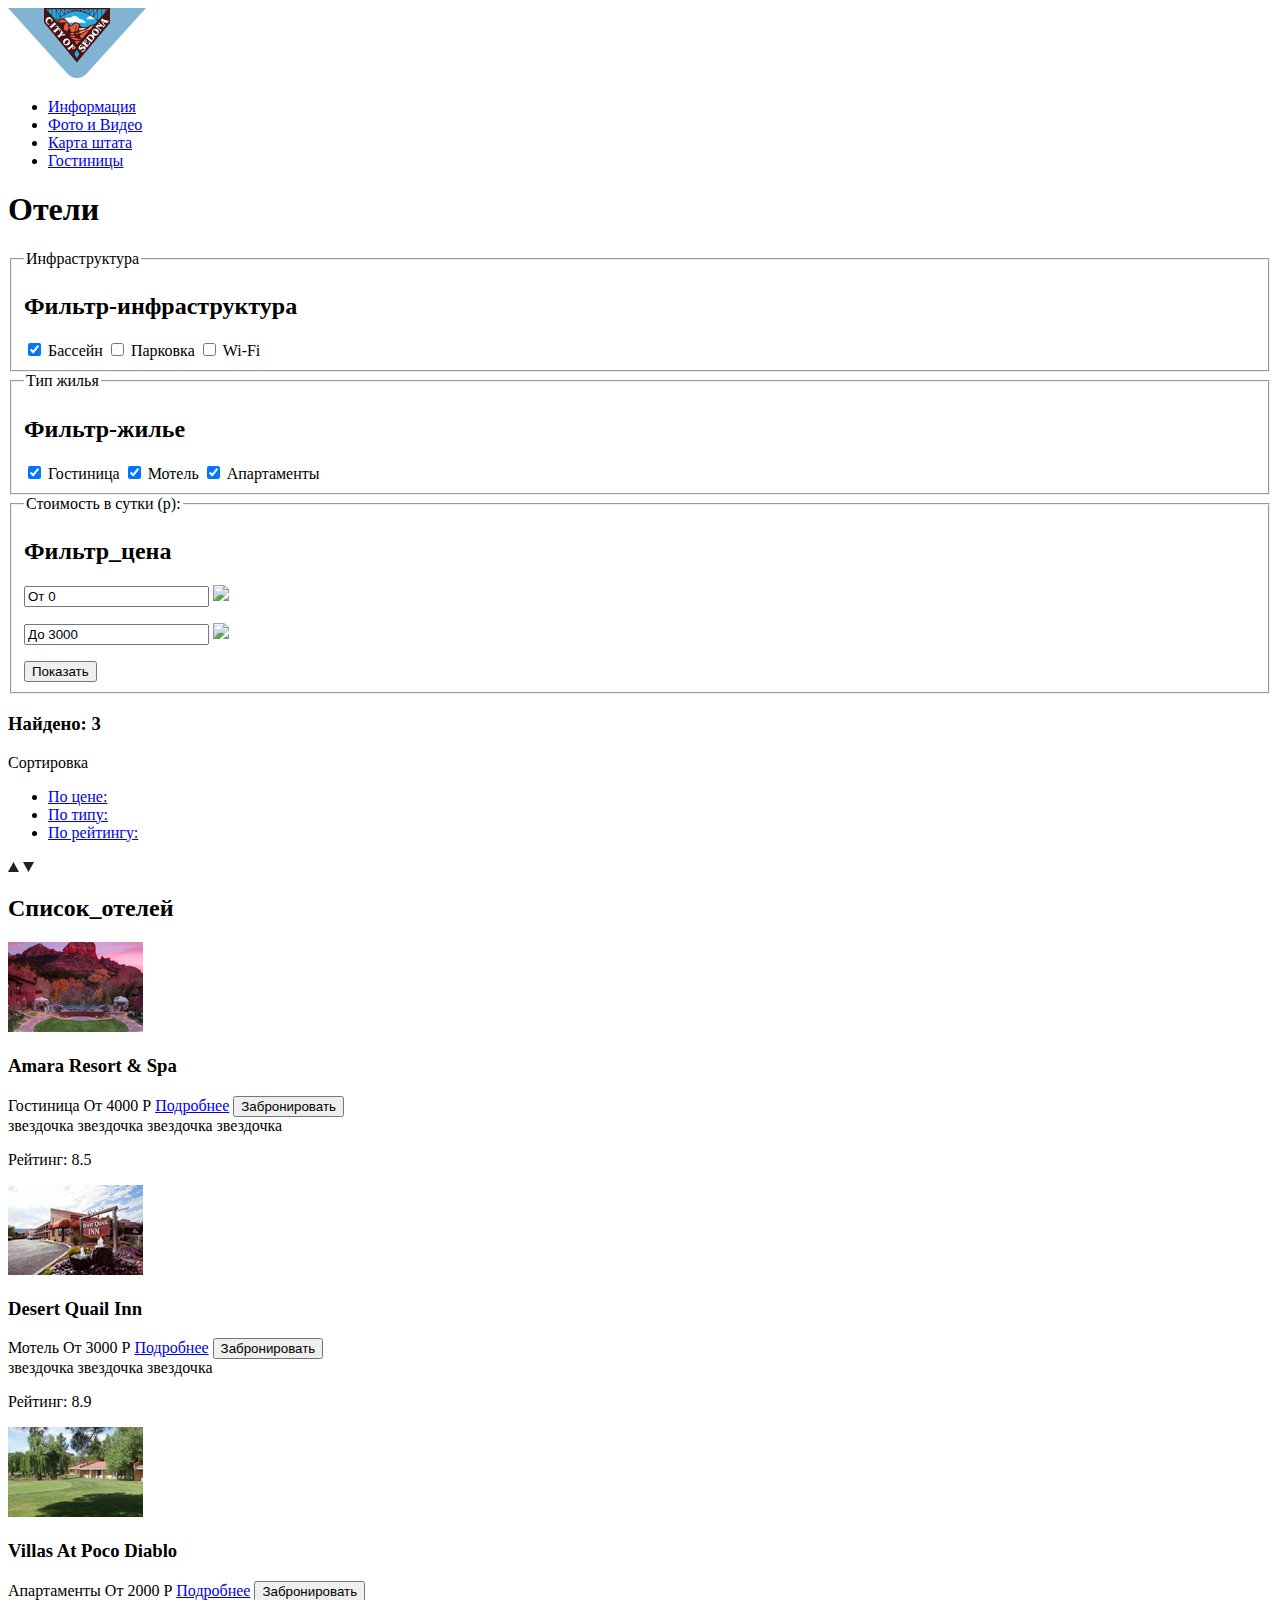
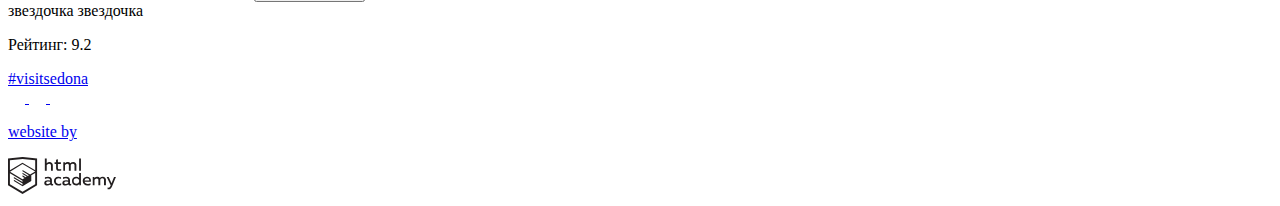
==== inner.html @ eaf5d61c "Доработка формы" ====
<!DOCTYPE html>
<html lang="en">
<head>
    <meta charset="utf-8">
    <title>HTML Academy: Седона</title>
    <link href="css/style.inner.css.css" rel="stylesheet">
  </head>
<body>
	<!--Шапка страницы -->
    <header class="main-header">
        <nav class="main-navigation">
            <a class="main-header-logo" href="index.html"> 
                
                <img src="img/logo-sedona.svg" width="138" height="70" alt="Логотип_ Седона">
            </a>
            
            <ul class="site-navigation">
                <li class="info"><a href="info.html">Информация</a></li>
                <li class="media"><a href="media.html">Фото и Видео</a></li>
                <li class="map"><a href="map.html">Карта штата</a></li>
                <li class="hotels"><a href="inner.html">Гостиницы</a></li>    
           </ul> 
        </nav>      
    </header>

    <!--Основная часть страницы -->
    <main class="container">

        <h1 class="visually-hidden">Отели</h1>

    	<section class="hotel-filters">
    		<form id="table"> 
                <fieldset class="information">
                    <h2 class="visually-hidden">Фильтр-инфраструктура</h2>
                    <legend>Инфраструктура</legend>

                    <input class="visually-hidden filter-input filter-input-checkbox" type="checkbox" name="swimmingpool" id="filter-swimmingpool" checked>
                    <label for="filter-swimmingpool">Бассейн</label>

                    <input class="visually-hidden filter-input filter-input-checkbox" type="checkbox" name="parcking" id="filter-parcking">
                    <label for="filter-parcking">Парковка</label>

                    <input class="visually-hidden filter-input filter-input-checkbox" type="checkbox" name="wi-fi" id="filter-wi-fi">
                    <label for="filter-wi-fi">Wi-Fi</label>

                </fieldset>  

                <fieldset class="accommodation">
                    <h2 class="visually-hidden">Фильтр-жилье</h2>
                    <legend>Тип жилья</legend>

                    <input class="visually-hidden filter-input filter-input-checkbox" type="checkbox" name="hotel" id="filter-hotel" checked>
                    <label for="filter-hotel">Гостиница</label>

                    <input class="visually-hidden filter-input filter-input-checkbox" type="checkbox" name="motel" id="filter-motel" checked>
                    <label for="filter-motel">Мотель</label>

                    <input class="visually-hidden filter-input filter-input-checkbox" type="checkbox" name="apartment" id="filter-apartment" checked>
                    <label for="filter-apartment">Апартаменты</label>

                </fieldset> 

                <fieldset class="price_per_night">
                    <h2 class="visually-hidden">Фильтр_цена</h2>
                    <legend>Стоимость в сутки (р):</legend>

                    <p><input type="filter_price" class="filter_hotels" name="hotels" value="От 0">
                          <img src="img/svg">
                    </p>

                    <p><input type="filter_price" class="filter_hotels" name="hotels" value="До 3000">
                          <img src="img/svg">
                    </p>
                    <button type="submit" class="filter-button button">Показать</button>
                </fieldset> 
            </form>      
    	</section>
    	
    	<section class="search_results">

    		<div class="results-list">
    			
    			<h3>Найдено: 3</h3>
    			<p>Сортировка</p>

                <ul class="sort_by">
    			
                   <li class="sort_by_price">
    				<a href="#">По цене:</a>
    			   </li>
    			
                   <li class="sort_by_type">
    				<a href="#">По типу:</a>
    			   </li>
    			
                   <li class="sort_by_rating">
    				<a href="#">По рейтингу:</a>
    			   </li>

                </ul>  

                <div> <!--Стрелки-->
                    <span class="arrow_up"><img src="img/icon-up-dir.svg"></span>
                    <span class="arrow_down"><img src="img/icon-down-dir.svg"></span>
                </div> 
    		</div>

    	</section>

    	<section class="hotel_results">
            
            <h2 class="visually-hidden">Список_отелей</h2>

    		<div class="hotel-list">
    			<div class="Amara_hotel">
                    <div class="hotel_1">
    			        <img src="img/hotel_01.jpg" alt="картинка_отель">
    			        <h3>Amara Resort & Spa</h3>
    			        <span class="hotel_name">Гостиница</span>
    			        <span class="hotel_price">От 4000 Р</span>
    			        <a href="#" class="learn_more" label="hotel_name">Подробнее</a>
    			        <button class="book_hotel">Забронировать</button>
                    </div>

                    <div class="rating">
                        <span class="stars">звездочка</span>
                        <span class="stars">звездочка</span>
                        <span class="stars">звездочка</span>
                        <span class="stars">звездочка</span>
                        <p class="rating_score">Рейтинг: 8.5</p>    
                   </div>
    			</div>

    			<div class="Desert_motel">
                    <div class="hotel_2">
    			        <img src="img/hotel_02.jpg" alt="картинка_отель">
    			        <h3>Desert Quail Inn</h3>
    			        <span class="hotel_name">Мотель</span>
    			        <span class="hotel_price">От 3000 Р</span>
    			        <a href="#" class="learn_more" label="hotel_name">Подробнее</a>
    			        <button class="book_hotel" tabindex="0">Забронировать</button>
                    </div>

                    <div class="rating">
                        <span class="stars">звездочка</span>
                        <span class="stars">звездочка</span>
                        <span class="stars">звездочка</span>
                        <p class="rating_score">Рейтинг: 8.9</p>    
                    </div>

    			<div class="Villas_appartment">
                    <div class="hotel_3">
    			      <img src="img/hotel_03.jpg" alt="картинка_отель">
    			      <h3>Villas At Poco Diablo</h3>
    			      <span class="hotel_name">Апартаменты</span>
    			      <span class="hotel_price">От 2000 Р</span>
    			      <a href="#" class="learn_more" label="hotel_name">Подробнее</a>
    			      <button class="book_hotel">Забронировать</button>
                    </div>

                    <div class="rating">
                        <span class="stars">звездочка</span>
                        <span class="stars">звездочка</span>
                        <p class="rating_score">Рейтинг: 9.2</p>  
                    </div>
    			</div>
    		</div>
    	</section>
    </main>

        <!--Футер-->
    <footer class="page-footer">
        <div class="contact-information">
           <a href="#" class="hashtag-visitsedona">#visitsedona</a>
        
            <div class="social-network">
                <a href="#" class="twitter">
                    <img src="img/twitter.svg" width="17" height="15" alt="twitter_логотип">
                </a>
                <a href="#" class="facebook">
                    <img src="img/fb-icon.svg" width="17" height="15" alt="facebook_логотип">
                </a>
                <a href="#" class="youtube">
                    <img src="img/youtube.svg" width="17" height="15" alt="youtube_логотип">
                </a>
            </div>

            <a href="https://htmlacademy.ru/" class="copyright">
                <p>website by</p>
                <img src="img/logo-htmlacademy.svg" width="108.08" height="36.85" alt="htmlacademy_логотип" class="logo-htmlacademy">            
            </a>
            
        </div>  
    </footer>


	
</body>
</html>
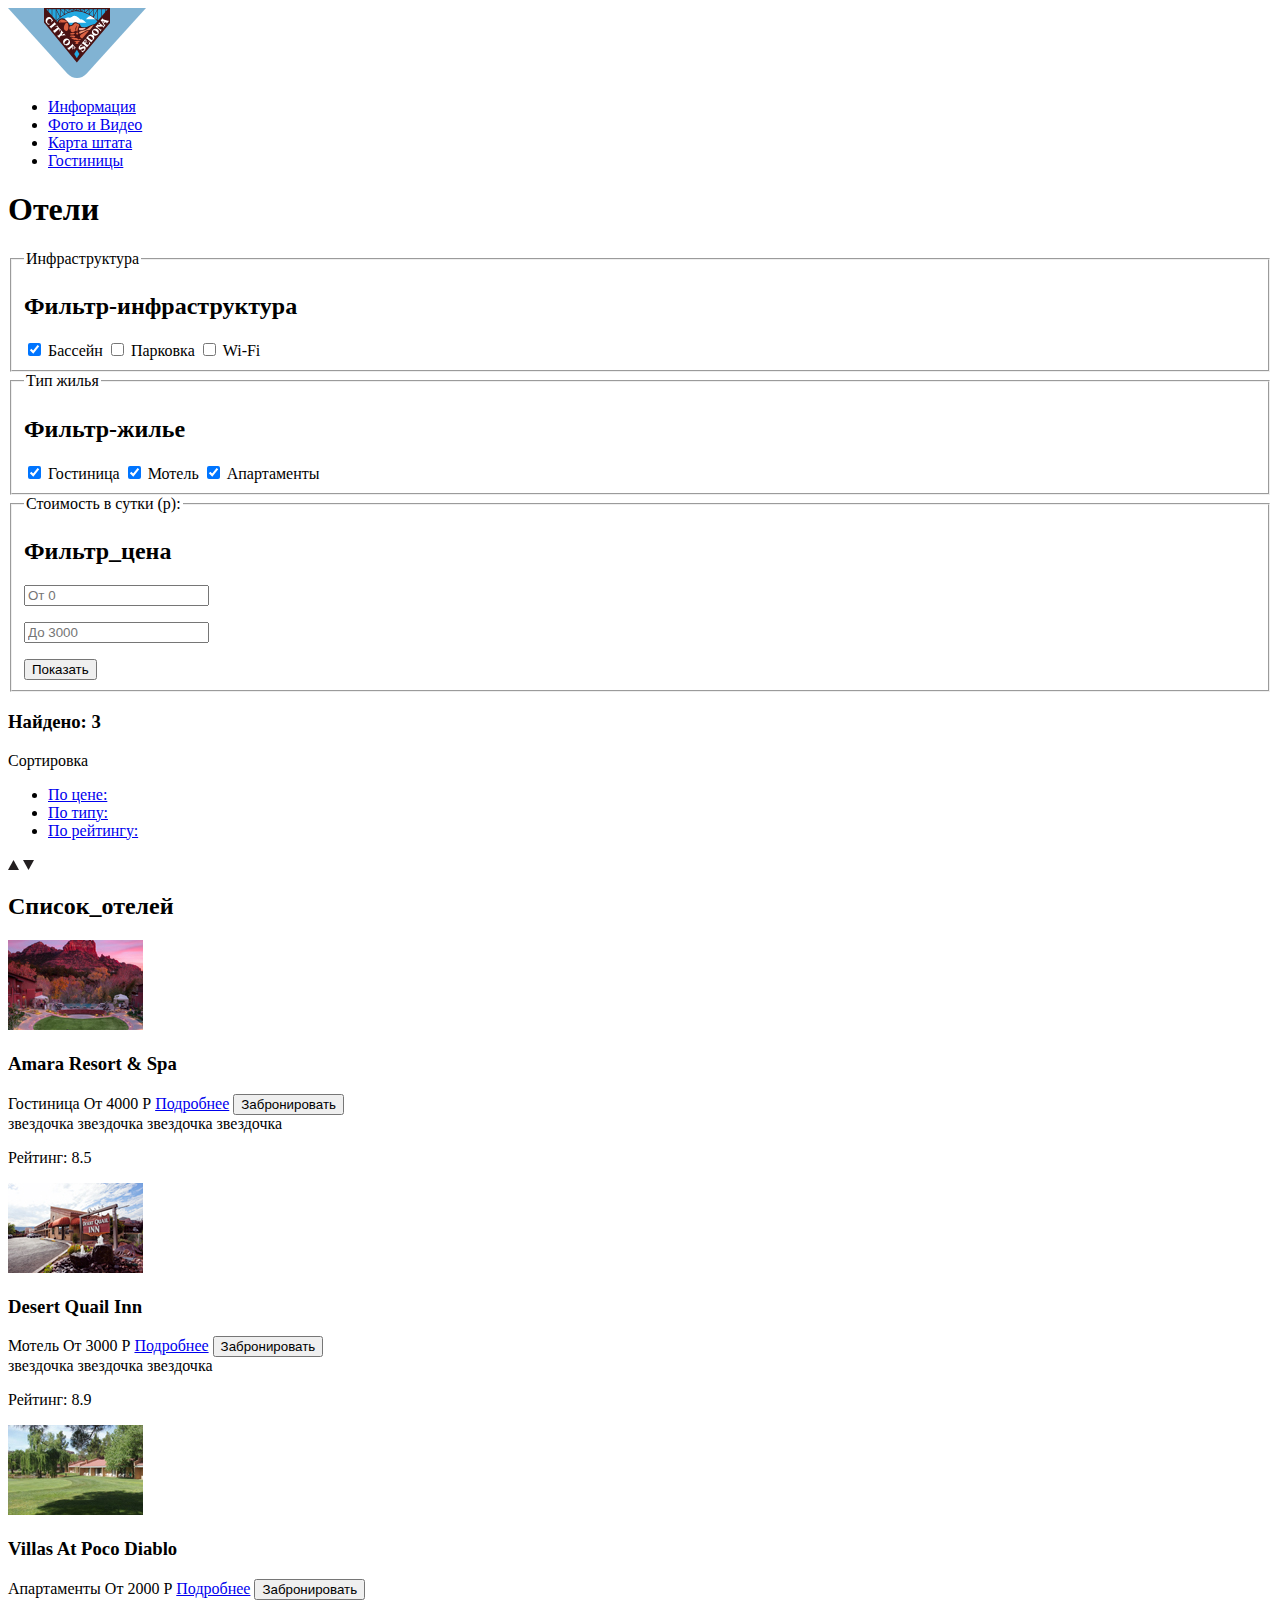
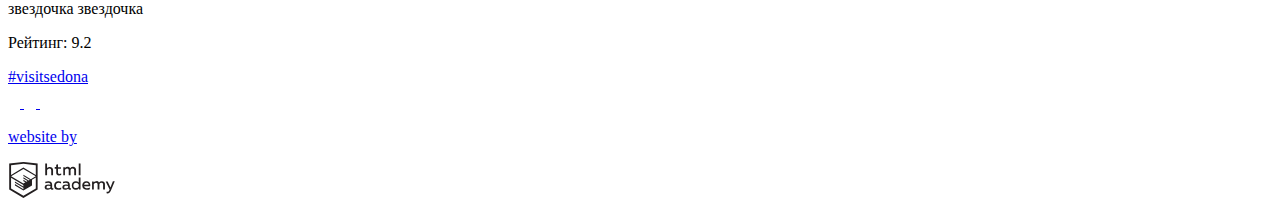
==== commit 80097042: "Доработки формы" ====
--- a/inner.html
+++ b/inner.html
@@ -4,6 +4,7 @@
     <meta charset="utf-8">
     <title>HTML Academy: Седона</title>
     <link href="css/style.inner.css.css" rel="stylesheet">
+    <link href="https://fonts.googleapis.com/css?family=PT+Sans+Narrow:400,700&amp;subset=latin,cyrillic" rel="stylesheet">
   </head>
 <body>
 	<!--Шапка страницы -->
@@ -64,12 +65,10 @@
                     <h2 class="visually-hidden">Фильтр_цена</h2>
                     <legend>Стоимость в сутки (р):</legend>
 
-                    <p><input type="filter_price" class="filter_hotels" name="hotels" value="От 0">
-                          <img src="img/svg">
+                    <p><input type="filter_price" class="filter_hotels" name="hotels" placeholder="От 0">
                     </p>
 
-                    <p><input type="filter_price" class="filter_hotels" name="hotels" value="До 3000">
-                          <img src="img/svg">
+                    <p><input type="filter_price" class="filter_hotels" name="hotels" placeholder="До 3000">
                     </p>
                     <button type="submit" class="filter-button button">Показать</button>
                 </fieldset> 
@@ -100,8 +99,8 @@
                 </ul>  
 
                 <div> <!--Стрелки-->
-                    <span class="arrow_up"><img src="img/icon-up-dir.svg"></span>
-                    <span class="arrow_down"><img src="img/icon-down-dir.svg"></span>
+                    <span class="arrow_up"><img src="img/icon-up-dir.svg" alt="стрелка вверх"></span>
+                    <span class="arrow_down"><img src="img/icon-down-dir.svg" alt="стрелка вниз "></span>
                 </div> 
     		</div>
 
@@ -175,19 +174,19 @@
         
             <div class="social-network">
                 <a href="#" class="twitter">
-                    <img src="img/twitter.svg" width="17" height="15" alt="twitter_логотип">
+                    <img src="img/twitter.svg" width="12" height="22" alt="twitter_логотип">
                 </a>
                 <a href="#" class="facebook">
-                    <img src="img/fb-icon.svg" width="17" height="15" alt="facebook_логотип">
+                    <img src="img/fb-icon.svg" width="12" height="22" alt="facebook_логотип">
                 </a>
                 <a href="#" class="youtube">
-                    <img src="img/youtube.svg" width="17" height="15" alt="youtube_логотип">
+                    <img src="img/youtube.svg" width="12" height="22" alt="youtube_логотип">
                 </a>
             </div>
 
             <a href="https://htmlacademy.ru/" class="copyright">
                 <p>website by</p>
-                <img src="img/logo-htmlacademy.svg" width="108.08" height="36.85" alt="htmlacademy_логотип" class="logo-htmlacademy">            
+                <img src="img/logo-htmlacademy.svg" width="108" height="36" alt="htmlacademy_логотип" class="logo-htmlacademy">            
             </a>
             
         </div>  
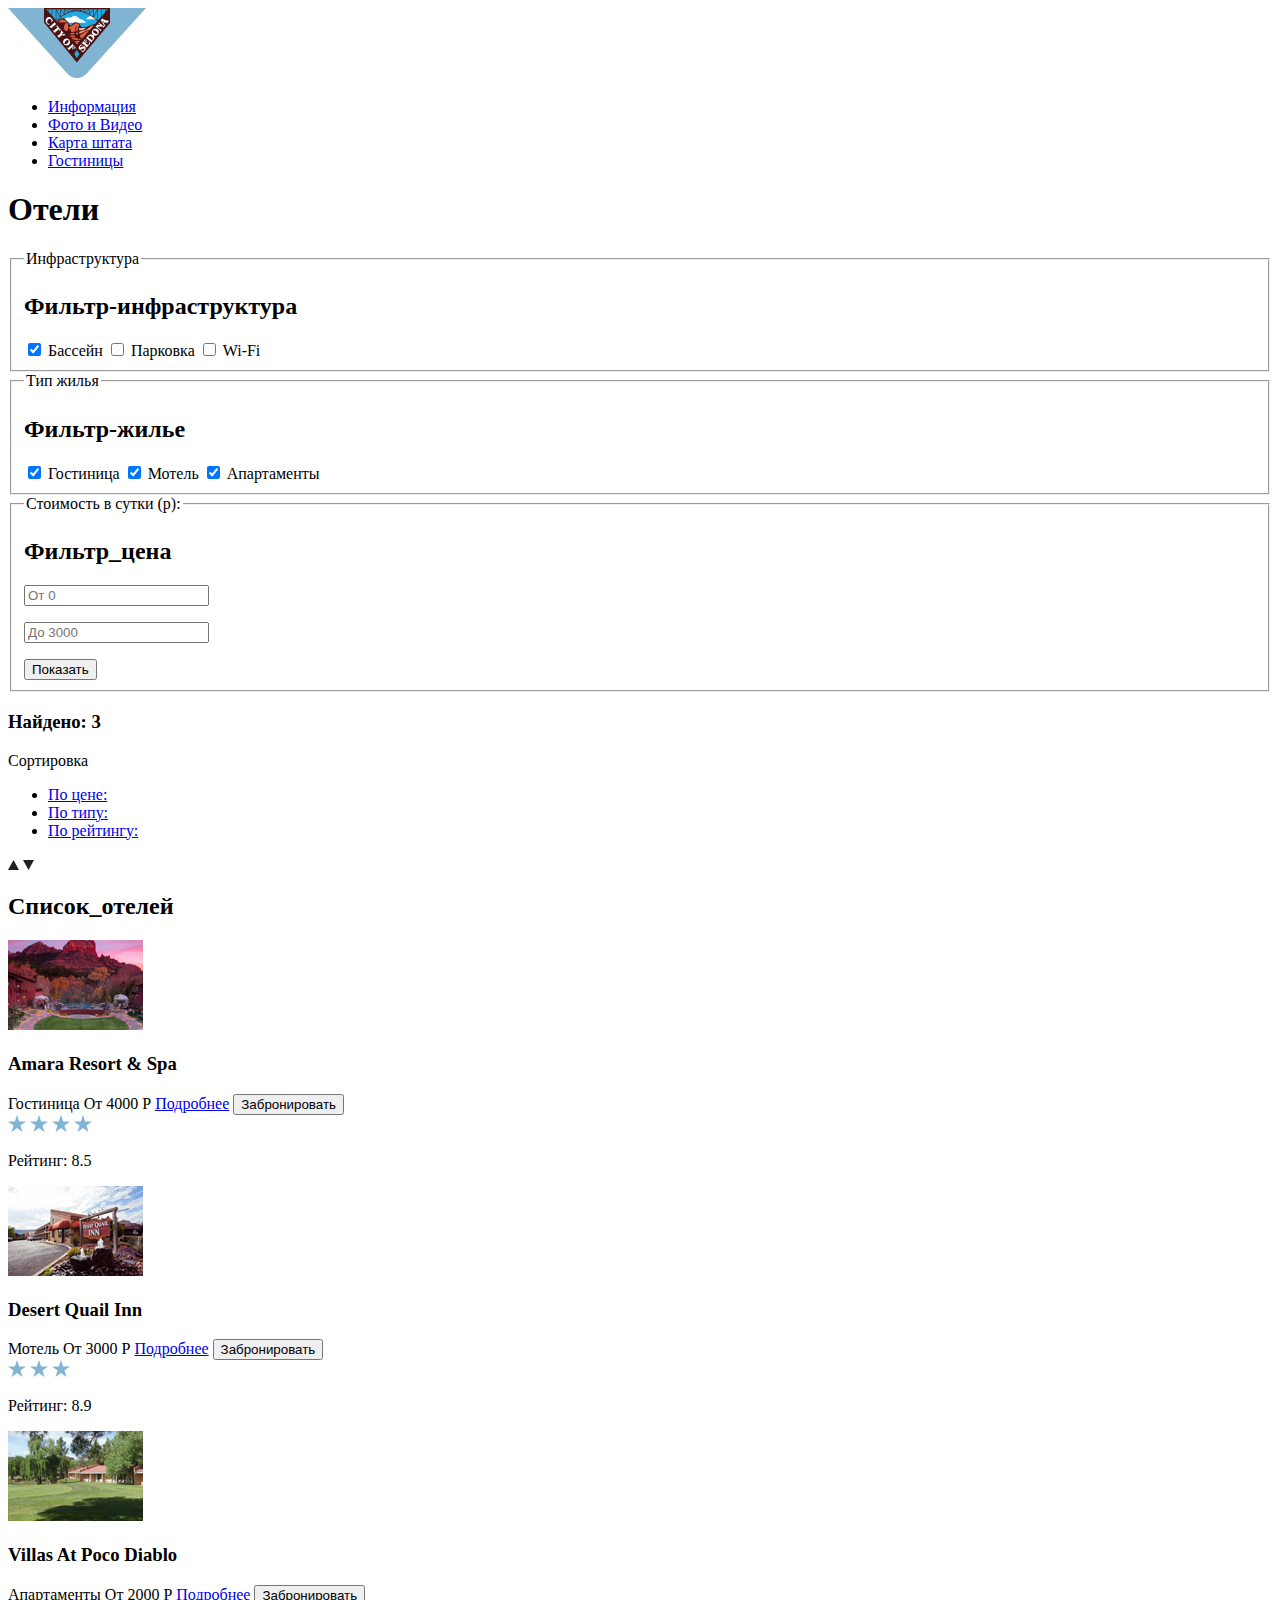
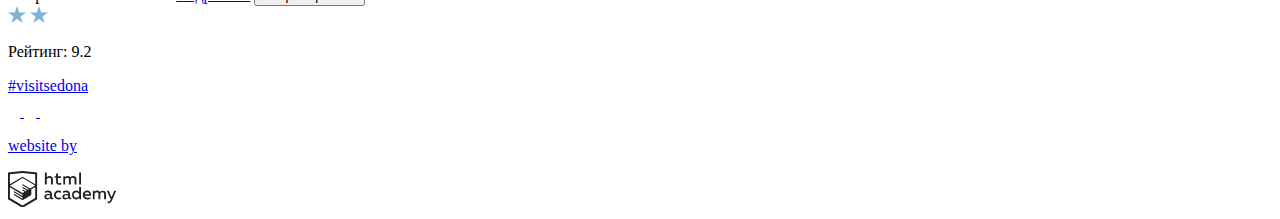
==== commit dd49a9fb: "Доработка формы" ====
--- a/inner.html
+++ b/inner.html
@@ -4,15 +4,14 @@
     <meta charset="utf-8">
     <title>HTML Academy: Седона</title>
     <link href="css/style.inner.css.css" rel="stylesheet">
-    <link href="https://fonts.googleapis.com/css?family=PT+Sans+Narrow:400,700&amp;subset=latin,cyrillic" rel="stylesheet">
+
   </head>
 <body>
 	<!--Шапка страницы -->
     <header class="main-header">
         <nav class="main-navigation">
-            <a class="main-header-logo" href="index.html"> 
-                
-                <img src="img/logo-sedona.svg" width="138" height="70" alt="Логотип_ Седона">
+            <a class="main-header-logo"> 
+                <svg viewBox="0 0 138 70" xmlns="http://www.w3.org/2000/svg" width="138" height="70" alt="Логотип Седона"><path d="M138 0H0l59.51 65.68c5.22 5.761 13.76 5.761 18.98 0z" fill="#81b3d3"/><path d="M36.687.457l32.148 37.879 32.02-37.65z" fill="#23a9e1"/><path d="M61.1 14.719h17.32c-1.29-.8-4.355-4.582-6.043-3.176-.137.115-4.871-5.744-7.982-2.921-2.713 2.466-3.973-.323-7.048 1.63-3.505 2.318 2.026 3.684 3.753 4.467m26.73-3.478l-9.86.054c3.896-4.5 5.647-4.018 9.86-.054" fill="#fff"/><path d="M97.622 3.588V1.154h2.08zm-49.245 9.41l.09.083c.024-.024 2.327-2.511 5.983-4.964 3.367-2.259 8.592-4.944 14.383-4.912 5.778.028 11.077 2.722 14.506 4.977 3.665 2.41 6.027 4.84 6.132 4.95l-2.515 2.945c-4.488.616-7.702 3.945-12.077 3.217-2.205-.366-2.271-1.632-2.902-2.893-.484-.969-1.256-.846-2.263-1.24-.937-.366-1.479-1.128-3.351-.688-1.642.385-1.822 2.933-3.865 2.787-1.096-.079-1.175-1.621-2.755-3.596-4.09-4.915-7.892-4.235-10.547.308l19.638 23.33zM40.011 1.153V3.06l-1.604-1.906zm53.876 0h3.227v3.03L93.887 7.96zM89.832 12.61V1.154h3.546v7.404l-3.5 4.098a.966.966 0 0 0-.046-.046m-.508-10.389v9.894a41.051 41.051 0 0 0-3.557-2.986zm-4.165-.358v6.819c-.463-.334-.95-.673-1.465-1.012-.664-.438-1.4-.892-2.194-1.34zm-4.312-.133v4.24a32.83 32.83 0 0 0-3.12-1.474zm.508-.576h3.727l-3.727 4.55zm4.312 0H89.3l-3.634 7.06zm-8.797 0h3.86L77.2 4.282c-.109-.042-.221-.081-.331-.122V1.154zm-.509.417v2.403a25.927 25.927 0 0 0-3.1-.887zm-4.203.042v1.26a21.458 21.458 0 0 0-2.179-.252zm-6.766-.039l2.248 1.042c-.762.043-1.512.13-2.248.253zm-4.12-.003l3.065 1.498c-1.06.229-2.083.528-3.066.875zm3.61 1.2l-3.304-1.617h3.305zm3.566-.342l-2.754-1.275h2.754zm.609-1.275h2.881l-2.881 1.334zm3.759 0h3.24l-3.24 1.584zM60.405 4.265l-3.51-3.11h3.869V4.13l-.359.135m-3.618-2.527l3.093 2.741a31.493 31.493 0 0 0-3.093 1.489zm-4.312.128l3.64 4.48a35.89 35.89 0 0 0-3.64 2.41zm-4.165.358l3.586 6.974a37.772 37.772 0 0 0-3.586 3.151zm3.656 6l-3.634-7.07h3.634zm4.312-2.485l-3.726-4.585h3.726zM43.747 7.497L40.52 3.664v-2.51h3.227zm.508-6.343H47.8v11.16l-3.546-4.212zm24.8-1.153H36v14.582L68.836 54.52l.22-.275L102 15.04V0z" fill="#491213"/><path d="M66.227 46.026l2.61-4.22 2.598 4.22-2.598 4.23z" fill="#23a9e1"/><path d="M74.218 30.556c-3.433-2.02-2.564-3.523.23-4.925 1.462-.734 4.754-3.38 6.133-2.499l-6.363 7.424m-2.334 2.517c-2.046-.095-4.33-.365-6.262.055 1.207.302 4.151 1.165 1.41 1.894.983 1.407 2.578 1.317 3.624.082-.425-.209-.655-.466-1.007-.686 1.085-.196 2.1-.822 2.235-1.345m1.235-1.574c-.933-.796-1.877-.84-2.746 0-1.165-2.137-5.4-1.421-7.379-1.72 1.065 2.614 9.65 3.102 10.124 1.72m-6.773-2.151c-1.565-.485-6.84-.364-3.388-1.794 1.065-.441 6.593.063 3.388 1.794m1.912-3.03c-.477-1.077.365-2.36 1.74-1.428 1.199.813-.552 2.017-1.74 1.428m-2.836.091c-2.265.679-5.273-.784-1.63-1.52 2.261-.456 4.666.506 1.63 1.52.091-.027-.084.028 0 0m-2.665-6.234c-.545 1.624-1.533 1.927-1.423-.045.126-2.274 1.609-1.729 3.2-2.6 1.324-.726 2.038-3.385 4.31-1.795 1.014.71 2.176.116 2.5 1.19-.016-.054-2.95 6.692-1.318 6.692-3.22 0-1.8-3.845-.568-6.426-1.198.574-3.143 4.341-1.546 4.961-.831 1.095-3.372 2.561-4.696 1.492-1.006-.81-.447-2.158-.459-3.47m-3.963 2.811c-5.596-.046-1.813-8.648.091-8.128 2.19.696 1.944 8.194-.091 8.128m-6.17-8.146c-2.624-.109-1.526-2.567.257-3.121 1.695-.528 5.25 1.114 6.39 2.205-1.808.555-4.146.476-6.134.568-.146-2.026-.62-1.32-.512.348" fill="#dc6243"/><path d="M71.774 25.832c-2.908-2.987 4.342-2.712 5.51-3.763.85.284 6.99-5.377 8.485-5.025-1.074 1.26-3.388 5.282-5.047 5.282-1.275 0-2.565-.19-3.552.718-1.444 1.33-3.837 2.006-5.396 2.788" fill="#f49774"/><path d="M72.727 22.18c-1.592.856-3.098-2.536-.349-2.206 1.826.22 3.676-.154 5.42.147-1.251 1.487-3.056 2.306-5.071 2.059" fill="#f4b1a4"/><path d="M51.113 20.935c.333.401.578.834.523 1.374-.038.375-.607 1.006-.175 1.198l1.455-1.84c-.39-.098-3.482-3.796-3.532-4.201l-2.051 1.126c.106.429.84.003 1.203.03.538.038.926.363 1.268.747-1.12.94-3.85 3.257-4.138 3.305-.146.023-.706-.39-.714-.037-.004.17.553.659.659.786l1.447 1.722c.401-.183-.072-.475.133-.807.15-.243 3.181-2.77 3.922-3.403m-3.423-4.531c.287-.062.405.282.622-.036l-1.59-1.894c-.241-.287-.546-.595-.459.012.058.409-3.969 3.677-4.215 3.778-.31.128-.492-.27-.72.063.475.564.948 1.129 1.424 1.693.16.19.309.397.485.573.22.22.135-.437.145-.38-.06-.333.342-.616.555-.797 1.004-.884 3.505-2.979 3.753-3.012m-5.694-.595c-1.147.34-2.37-.107-2.731-1.326-.353-1.191.398-2.439 1.344-3.117.935-.67 2.33-.63 2.84.544.224.52.102 1.108-.061 1.625-.105.328-.388.649.035.836.56-.711 1.118-1.421 1.676-2.133-.684-.41-.985-1.092-1.493-1.684-.572-.696-1.34-1.35-2.26-1.483-1.864-.264-3.62 1.66-3.762 3.405-.089.946.242 1.849.808 2.597.487.645 1.213 1.054 1.581 1.788.17.062 1.756-.67 2.133-.815-.033-.072-.057-.178-.11-.237-.494.146 0 0 0 0m25.512 23.636c-.747-.499-2.613-3.044-2.969-3.468l-.213-.253c-.007-.01-.185.145-.16.124-.112.094.086.372-.034.56-.515.806-3.738 3.236-3.905 3.352-.36.25-.756-.103-.967.206.467.554 1.805 2.3 1.96 2.325.311.05.096-.53.136-.649.08-.24 1.71-1.588 2.304-2.084.218-.183.447.276.577.468.212.315.307.65.193 1.019-.075.24-.465.597-.162.762.402-.47 1.533-1.788 1.696-1.98.164-.19-.367-.023-.304-.056-.24.124-.466.153-.69-.018-.063-.047-.707-.702-.643-.757.28-.235.623-.625.984-.714.56-.138 1.027.984 1.11 1.382.078.375.067.77-.05 1.136-.08.251-.316.452.012.604l1.383-1.896a.463.463 0 0 1-.258-.063c-.083-.056.09.045 0 0m-9.227-8.921a3.35 3.35 0 0 0-1.977.793c-1.43 1.203-1.616 3.275-.492 4.753 1.292 1.702 3.374 1.895 5.059.694 1.43-1.205 1.612-3.282.5-4.766-.758-1.01-1.932-1.54-3.09-1.474zm1.19 1.386c.949-.108 1.503.799 1.099 1.768-.42.98-1.43 1.989-2.424 2.38-1.18.465-2.011-.537-1.531-1.657.422-.984 1.43-1.983 2.426-2.38.15-.059.294-.095.43-.11zm-2.783-4.63c.308.038.601.356.824.027l-1.447-1.712c-.386.174.03.356-.126.63-.158.277-1.662.507-2.062.578.146-.418.58-1.698.752-1.84.353-.29.573.28.832-.092l-1.78-2.112c-.2-.238-.362-.667-.636-.441.024-.02.003.955-.058 1.125-.056.153-.608 2.361-1.25 2.901-.32.27-1.453 1.256-1.755 1.362-.35.122-.535-.389-.792-.025l1.617 1.92c.082.096.391.56.498.58.339.06.04-.58.074-.706.098-.28 1.623-1.765 2.27-1.856.948-.133 2.077-.455 3.039-.34.22.027-.229-.028 0 0m24.239 6.77c.124.421.194.865.14 1.305-.07.566-.636 1.898-1.411 1.519-.76-.373-1.425-1.122-2.07-1.657.52-.608.978-1.135 1.853-.84.24.08.446-.024.194-.17-.263-.153-2.022-1.276-2.117-1.169-.175.202.343.564.143.957-.148.29-.396.54-.605.79-.467-.394-1.248-.813-.685-1.464.352-.428.811-.76 1.361-.87.368-.075 1.195.252 1.302-.146-.705-.34-1.41-.677-2.115-1.016.115.52-2.173 2.937-2.681 3.548-.074.088-.427.395-.431.517-.006.278.403.062.427.054.315-.116 4.424 3.317 4.526 3.552.065.182-.144.373-.02.475-.006-.006.148.14.165.12.253-.304 2.936-3.88 3.489-4.036a239.664 239.664 0 0 1-1.537-2.372c-.383.168-.013.616.072.903m-4 4.352c-1.348-.87-3.633.83-3.976.994-.675.319-1.162-.353-.812-.975.304-.54.904-.801 1.5-.837.18-.01.875.128.946.017.084-.131.148-.142.028-.224-.557-.375-1.112-.75-1.667-1.126-.115.685-.9 1.121-1.348 1.585-.534.555-.987 1.253-.987 2.05 0 .736.441 1.39 1.089 1.726.737.384 1.505.076 2.158-.331.407-.255.814-.556 1.249-.76.646-.303 1.495-.041 1.267.824-.183.696-.876 1.337-1.56 1.519-.4.106-.825.07-1.216-.059-.28-.091-.645-.476-.799-.072l2.26 1.647c.068-.493.34-.708.706-1.015.477-.419.933-.858 1.294-1.383.753-1.1 1-2.638-.132-3.58m17.617-28.065a.222.222 0 0 0-.088.072l-.79.95-.814.982c-.168.204-.349.296-.025.467.543-.272 3.518 4.768 3.252 5.492-.47.244-4.49-3.283-4.598-3.516-.033-.095.178-.662-.136-.613-.149.023-.484.583-.578.697l-.577.695c.216.315.336-.013.623.028.249.05 1.198.864 1.456 1.08-.47.017-1.743.086-1.905.074-.586.073-.275-.431-.66-.605l-1.478 1.795-.86 1.043c-.035.042-.03.02.031.072.215.177.068.109.37.004.328-.115 4.256 3.2 4.398 3.369.245.292-.1.633.268.793l1.168-1.418c.059-.072.091-.066.013-.13-.277-.228-.309.138-.65.1-.346-.057-2.855-2.186-3.828-2.992l5.322-.197c.195-.007.74.581.695.79-.052.244-.301.361.034.515.311-.374.64-.746.945-1.125l.148-.184a.478.478 0 0 0 .135-.172l.11-.137c.275-.314 1.169-1.303 1.062-1.396-.3-.26-.446.302-.844-.035-.226-.162-.793-1.16-.935-1.402-.172-.292.394-.583.625-.727.504-.313 2.107-.767 2.26.227.025.167-.177.357-.055.457.028.024.133.156.176.105l2.142-2.576c-.063-.053-.135-.147-.21-.176-.474.473-5.466-1.52-5.83-1.795-.166-.066-.192-.673-.372-.611zm-.225 2.553c.764.318 1.526.638 2.287.96-.23.064-.447.166-.648.293h-.002a3.71 3.71 0 0 0-.621.495l-1.016-1.748zm-6.588 7.753c-1.107-.076-2.23.41-3.023 1.317-1.235 1.5-1.112 3.678.393 4.945 1.518 1.25 3.68.932 4.916-.55 1.232-1.496 1.147-3.68-.385-4.934a3.302 3.302 0 0 0-1.9-.778zm-1.449 1.559c.622.038 1.31.414 1.742.703.78.521 2.214 1.687 1.477 2.738.048-.058.083-.097-.05.07a.162.162 0 0 1-.018.018c-.8.84-2.18.063-2.924-.474-.745-.538-2.022-1.668-1.207-2.664.257-.314.607-.414.98-.391zm-3.127 4.28c-1.214-.067-2.403.496-3.299 1.576-.642.771-1.282 1.544-1.922 2.316.228.332.495-.078.827.113.283.163 4.053 3.312 4.115 3.485.106.297-.165.356.094.568.111.093 2.944-3.405 3.203-4.02.448-1.139.091-2.387-.82-3.175.073.06.177.145-.042-.037-.69-.518-1.427-.787-2.156-.827zm-1.053 1.58c.095.003.184.016.266.037 1.422.363 3.384 2.115 2.129 3.628-.156.193-.029.035-.432.422-.198.19-4.179-3.034-4.02-3.209.475-.521 1.396-.904 2.057-.879z" fill="#fff"/></svg>
             </a>
             
             <ul class="site-navigation">
@@ -99,8 +98,10 @@
                 </ul>  
 
                 <div> <!--Стрелки-->
-                    <span class="arrow_up"><img src="img/icon-up-dir.svg" alt="стрелка вверх"></span>
-                    <span class="arrow_down"><img src="img/icon-down-dir.svg" alt="стрелка вниз "></span>
+                    <span class="arrow_up"><svg xmlns="http://www.w3.org/2000/svg" width="11" height="10" viewBox="0 0 11 10" alt="стрелка вверх"><path fill="#231F20" d="M5.5 0L0 10h11z"/></svg></span>
+
+                    <span class="arrow_down"><svg xmlns="http://www.w3.org/2000/svg" width="11" height="10" viewBox="0 0 11 10" alt="стрелка вниз"><path fill="#231F20" d="M5.5 10L0 0h11"/></svg>
+                    </span>
                 </div> 
     		</div>
 
@@ -113,7 +114,7 @@
     		<div class="hotel-list">
     			<div class="Amara_hotel">
                     <div class="hotel_1">
-    			        <img src="img/hotel_01.jpg" alt="картинка_отель">
+    			        <img src="img/hotel_01.jpg" alt="изображение отеля Amara hotel">
     			        <h3>Amara Resort & Spa</h3>
     			        <span class="hotel_name">Гостиница</span>
     			        <span class="hotel_price">От 4000 Р</span>
@@ -122,17 +123,17 @@
                     </div>
 
                     <div class="rating">
-                        <span class="stars">звездочка</span>
-                        <span class="stars">звездочка</span>
-                        <span class="stars">звездочка</span>
-                        <span class="stars">звездочка</span>
+                        <span class="stars"><svg xmlns="http://www.w3.org/2000/svg" width="18" height="17" viewBox="0 0 18 17" alt="звездочка"><path fill="#81B3D2" d="M9.002 0l2.126 6.494h6.877l-5.564 4.012L14.566 17l-5.564-4.013L3.438 17l2.126-6.494L0 6.494h6.878z"/></svg></span>
+                        <span class="stars"><svg xmlns="http://www.w3.org/2000/svg" width="18" height="17" viewBox="0 0 18 17" alt="звездочка"><path fill="#81B3D2" d="M9.002 0l2.126 6.494h6.877l-5.564 4.012L14.566 17l-5.564-4.013L3.438 17l2.126-6.494L0 6.494h6.878z"/></svg></span>
+                        <span class="stars"><svg xmlns="http://www.w3.org/2000/svg" width="18" height="17" viewBox="0 0 18 17" alt="звездочка"><path fill="#81B3D2" d="M9.002 0l2.126 6.494h6.877l-5.564 4.012L14.566 17l-5.564-4.013L3.438 17l2.126-6.494L0 6.494h6.878z"/></svg></span>
+                        <span class="stars"><svg xmlns="http://www.w3.org/2000/svg" width="18" height="17" viewBox="0 0 18 17" alt="звездочка"><path fill="#81B3D2" d="M9.002 0l2.126 6.494h6.877l-5.564 4.012L14.566 17l-5.564-4.013L3.438 17l2.126-6.494L0 6.494h6.878z"/></svg></span>
                         <p class="rating_score">Рейтинг: 8.5</p>    
                    </div>
     			</div>
 
     			<div class="Desert_motel">
                     <div class="hotel_2">
-    			        <img src="img/hotel_02.jpg" alt="картинка_отель">
+    			        <img src="img/hotel_02.jpg" alt="изображение отеля Desert_motel">
     			        <h3>Desert Quail Inn</h3>
     			        <span class="hotel_name">Мотель</span>
     			        <span class="hotel_price">От 3000 Р</span>
@@ -141,15 +142,15 @@
                     </div>
 
                     <div class="rating">
-                        <span class="stars">звездочка</span>
-                        <span class="stars">звездочка</span>
-                        <span class="stars">звездочка</span>
+                        <span class="stars"><svg xmlns="http://www.w3.org/2000/svg" width="18" height="17" viewBox="0 0 18 17" alt="звездочка"><path fill="#81B3D2" d="M9.002 0l2.126 6.494h6.877l-5.564 4.012L14.566 17l-5.564-4.013L3.438 17l2.126-6.494L0 6.494h6.878z"/></svg></span>
+                        <span class="stars"><svg xmlns="http://www.w3.org/2000/svg" width="18" height="17" viewBox="0 0 18 17" alt="звездочка"><path fill="#81B3D2" d="M9.002 0l2.126 6.494h6.877l-5.564 4.012L14.566 17l-5.564-4.013L3.438 17l2.126-6.494L0 6.494h6.878z"/></svg></span>
+                        <span class="stars"><svg xmlns="http://www.w3.org/2000/svg" width="18" height="17" viewBox="0 0 18 17" alt="звездочка"><path fill="#81B3D2" d="M9.002 0l2.126 6.494h6.877l-5.564 4.012L14.566 17l-5.564-4.013L3.438 17l2.126-6.494L0 6.494h6.878z"/></svg></span>
                         <p class="rating_score">Рейтинг: 8.9</p>    
                     </div>
 
     			<div class="Villas_appartment">
                     <div class="hotel_3">
-    			      <img src="img/hotel_03.jpg" alt="картинка_отель">
+    			      <img src="img/hotel_03.jpg" alt="изображение отеля Villas_appartment">
     			      <h3>Villas At Poco Diablo</h3>
     			      <span class="hotel_name">Апартаменты</span>
     			      <span class="hotel_price">От 2000 Р</span>
@@ -158,8 +159,8 @@
                     </div>
 
                     <div class="rating">
-                        <span class="stars">звездочка</span>
-                        <span class="stars">звездочка</span>
+                        <span class="stars"><svg xmlns="http://www.w3.org/2000/svg" width="18" height="17" viewBox="0 0 18 17" alt="звездочка"><path fill="#81B3D2" d="M9.002 0l2.126 6.494h6.877l-5.564 4.012L14.566 17l-5.564-4.013L3.438 17l2.126-6.494L0 6.494h6.878z"/></svg></span>
+                        <span class="stars"><svg xmlns="http://www.w3.org/2000/svg" width="18" height="17" viewBox="0 0 18 17" alt="звездочка"><path fill="#81B3D2" d="M9.002 0l2.126 6.494h6.877l-5.564 4.012L14.566 17l-5.564-4.013L3.438 17l2.126-6.494L0 6.494h6.878z"/></svg></span>
                         <p class="rating_score">Рейтинг: 9.2</p>  
                     </div>
     			</div>
@@ -174,19 +175,22 @@
         
             <div class="social-network">
                 <a href="#" class="twitter">
-                    <img src="img/twitter.svg" width="12" height="22" alt="twitter_логотип">
+                    <svg xmlns="http://www.w3.org/2000/svg" width="12" height="22" viewBox="0 0 12 22" alt="twitter_логотип"><path fill="#FFF" d="M12 4V0H8a4 4 0 0 0-4 4v4H0v4h4v10h4V12h4V8H8V4h4z"/></svg>
                 </a>
                 <a href="#" class="facebook">
-                    <img src="img/fb-icon.svg" width="12" height="22" alt="facebook_логотип">
+                    <svg xmlns="http://www.w3.org/2000/svg" width="12" height="22" viewBox="0 0 12 22" alt="facebook_логотип"><path fill="#FFF" d="M12 4V0H8a4 4 0 0 0-4 4v4H0v4h4v10h4V12h4V8H8V4h4z"/></svg>
                 </a>
                 <a href="#" class="youtube">
-                    <img src="img/youtube.svg" width="12" height="22" alt="youtube_логотип">
+                    <svg xmlns="http://www.w3.org/2000/svg" xmlns:xlink="http://www.w3.org/1999/xlink" width="20" height="16" viewBox="0 0 20 16" alt="youtube_логотип"><path fill="#FFF" d="M17 0H3C1.35 0 0 1.35 0 3v10c0 1.65 1.35 3 3 3h14c1.65 0 3-1.35 3-3V3c0-1.65-1.35-3-3-3zM6.027 11.998V4.002L15.014 8l-8.987 3.998z"/></svg>
+
                 </a>
             </div>
 
             <a href="https://htmlacademy.ru/" class="copyright">
                 <p>website by</p>
-                <img src="img/logo-htmlacademy.svg" width="108" height="36" alt="htmlacademy_логотип" class="logo-htmlacademy">            
+                
+                <svg id="Layer_1" data-name="Layer 1" xmlns="http://www.w3.org/2000/svg" width="108" height="36" viewBox="0 0 108 36" alt="htmlacademy_логотип" class="logo-htmlacademy"><title>logo-htmlacademy-small1</title><path d="M44.61,26.88a2,2,0,0,0,.55-0.1v1.33a3.25,3.25,0,0,1-1.18.21,1.67,1.67,0,0,1-1.67-1,4.84,4.84,0,0,1-3.14,1.08c-1.51,0-2.91-.83-2.91-2.55,0-2.13,2-2.79,3.71-2.79a11.08,11.08,0,0,1,2.17.25v-0.3c0-1-.76-1.77-2.19-1.77a7.42,7.42,0,0,0-3,.64v-1.7a10.21,10.21,0,0,1,3.19-.55c2.36,0,3.81,1.12,3.81,3.65v3a0.54,0.54,0,0,0,.49.59h0.17Zm-6.44-1.13A1.35,1.35,0,0,0,39.63,27h0.11a3.39,3.39,0,0,0,2.41-1V24.58a9.72,9.72,0,0,0-1.81-.21c-1,0-2.16.33-2.16,1.38h0Zm12.36-6.11a5,5,0,0,1,2.57.64V22a4.08,4.08,0,0,0-2.3-.7,2.75,2.75,0,1,0,0,5.49,5,5,0,0,0,2.43-.64v1.71a6.27,6.27,0,0,1-2.76.57A4.21,4.21,0,0,1,46,24.51q0-.21,0-0.41a4.32,4.32,0,0,1,4.18-4.46h0.38Zm12.17,7.24a2,2,0,0,0,.55-0.1v1.33a3.25,3.25,0,0,1-1.18.21,1.67,1.67,0,0,1-1.67-1,4.84,4.84,0,0,1-3.14,1.08c-1.51,0-2.91-.83-2.91-2.55,0-2.13,2-2.79,3.71-2.79a11.08,11.08,0,0,1,2.17.25v-0.3c0-1-.76-1.77-2.19-1.77a7.42,7.42,0,0,0-3,.64v-1.7a10.21,10.21,0,0,1,3.19-.55c2.36,0,3.81,1.12,3.81,3.65v3a0.54,0.54,0,0,0,.49.59h0.17Zm-6.44-1.13A1.35,1.35,0,0,0,57.73,27h0.11a3.39,3.39,0,0,0,2.41-1V24.58a9.72,9.72,0,0,0-1.81-.21c-1.06,0-2.16.33-2.16,1.38h0ZM73,16V28.2H71.35V26.88a3.88,3.88,0,0,1-3.19,1.54,4.4,4.4,0,0,1,0-8.78,3.81,3.81,0,0,1,3,1.3V16H73Zm-4.53,5.22a2.76,2.76,0,1,0,0,5.52A2.86,2.86,0,0,0,71.15,25V23A2.91,2.91,0,0,0,68.49,21.27ZM79,19.64c3.31,0,4.46,2.68,3.92,5.09H76.7c0.21,1.5,1.67,2.11,3.19,2.11a6.11,6.11,0,0,0,2.64-.59v1.6a7.14,7.14,0,0,1-3,.57C77,28.42,74.78,27,74.78,24a4.18,4.18,0,0,1,4-4.39H79Zm0.09,1.54a2.28,2.28,0,0,0-2.44,2.1v0.06H81.3A2,2,0,0,0,79.13,21.18Zm5.73,7V19.87h1.65v1a3.81,3.81,0,0,1,2.78-1.27A2.86,2.86,0,0,1,91.89,21a4.12,4.12,0,0,1,2.91-1.33A3.06,3.06,0,0,1,98,23V28.2h-1.9V23.05a1.59,1.59,0,0,0-1.42-1.75H94.42a2.8,2.8,0,0,0-2.07,1.12V28.2h-1.9V23.05A1.59,1.59,0,0,0,89,21.31H88.8a3,3,0,0,0-2.21,1.29v5.63H84.86Zm21.31-8.33h1.9l-3.91,9.46c-0.9,2.17-2.09,2.86-3.35,2.86a4.76,4.76,0,0,1-1.1-.14V30.46a2.86,2.86,0,0,0,.85.12c0.9,0,1.58-.64,2.07-1.9l0.17-.42-4-8.4h2l2.86,6.29ZM38.73,1.46V6.22a3.81,3.81,0,0,1,2.7-1.14,3.25,3.25,0,0,1,3.44,3.4v5.15H43V8.72a1.81,1.81,0,0,0-1.61-2h-0.3a2.93,2.93,0,0,0-2.32,1.39v5.52h-1.9V1.46h1.9ZM49.94,2.31v3h3V6.91h-3v3.81c0,1.1.5,1.46,1.58,1.46a4.49,4.49,0,0,0,1.69-.33v1.6A6.8,6.8,0,0,1,51,13.8a2.55,2.55,0,0,1-2.86-2.74V6.89H46.58V5.26h1.5V2.74Zm5.4,11.31V5.28H57v1A3.81,3.81,0,0,1,59.77,5a2.86,2.86,0,0,1,2.6,1.33A4.12,4.12,0,0,1,65.28,5,3.06,3.06,0,0,1,68.44,8.4v5.21h-1.9V8.46a1.59,1.59,0,0,0-1.42-1.75H64.89a2.8,2.8,0,0,0-2.07,1.12v5.78h-1.9V8.46A1.59,1.59,0,0,0,59.5,6.71H59.27A3,3,0,0,0,57.06,8v5.63H55.34ZM71.17,1.45H73V13.6H71.17V1.45ZM14.71,0H14.55L0,1.54V28.21l14.55,8.66,14.55-8.66V1.54Zm12.5,27.1L14.55,34.64,1.9,27.12V16.18l12.59,7.5V25L5.86,19.9v1.31l8.68,5.21v1.39L5.87,22.65V24l8.68,5.21,8.75-5.24V18.31L27.2,16V27.12Zm0-12.53-3.48,2-1.6,1L14.51,13v1.31L21,18.23H21l-0.14.09-1,.54-5.37-3.2V17l4.24,2.52-1,.67-3.2-1.9v1.31l2.1,1.24L14.5,22.1,2,14.65,14.51,7.11Zm0-1.32L14.49,5.76,1.91,13.25v-10L14.56,1.92,27.21,3.25v10h0Z" transform="translate(0 -0.02)" fill="#231f20"/></svg>
+        
             </a>
             
         </div>  
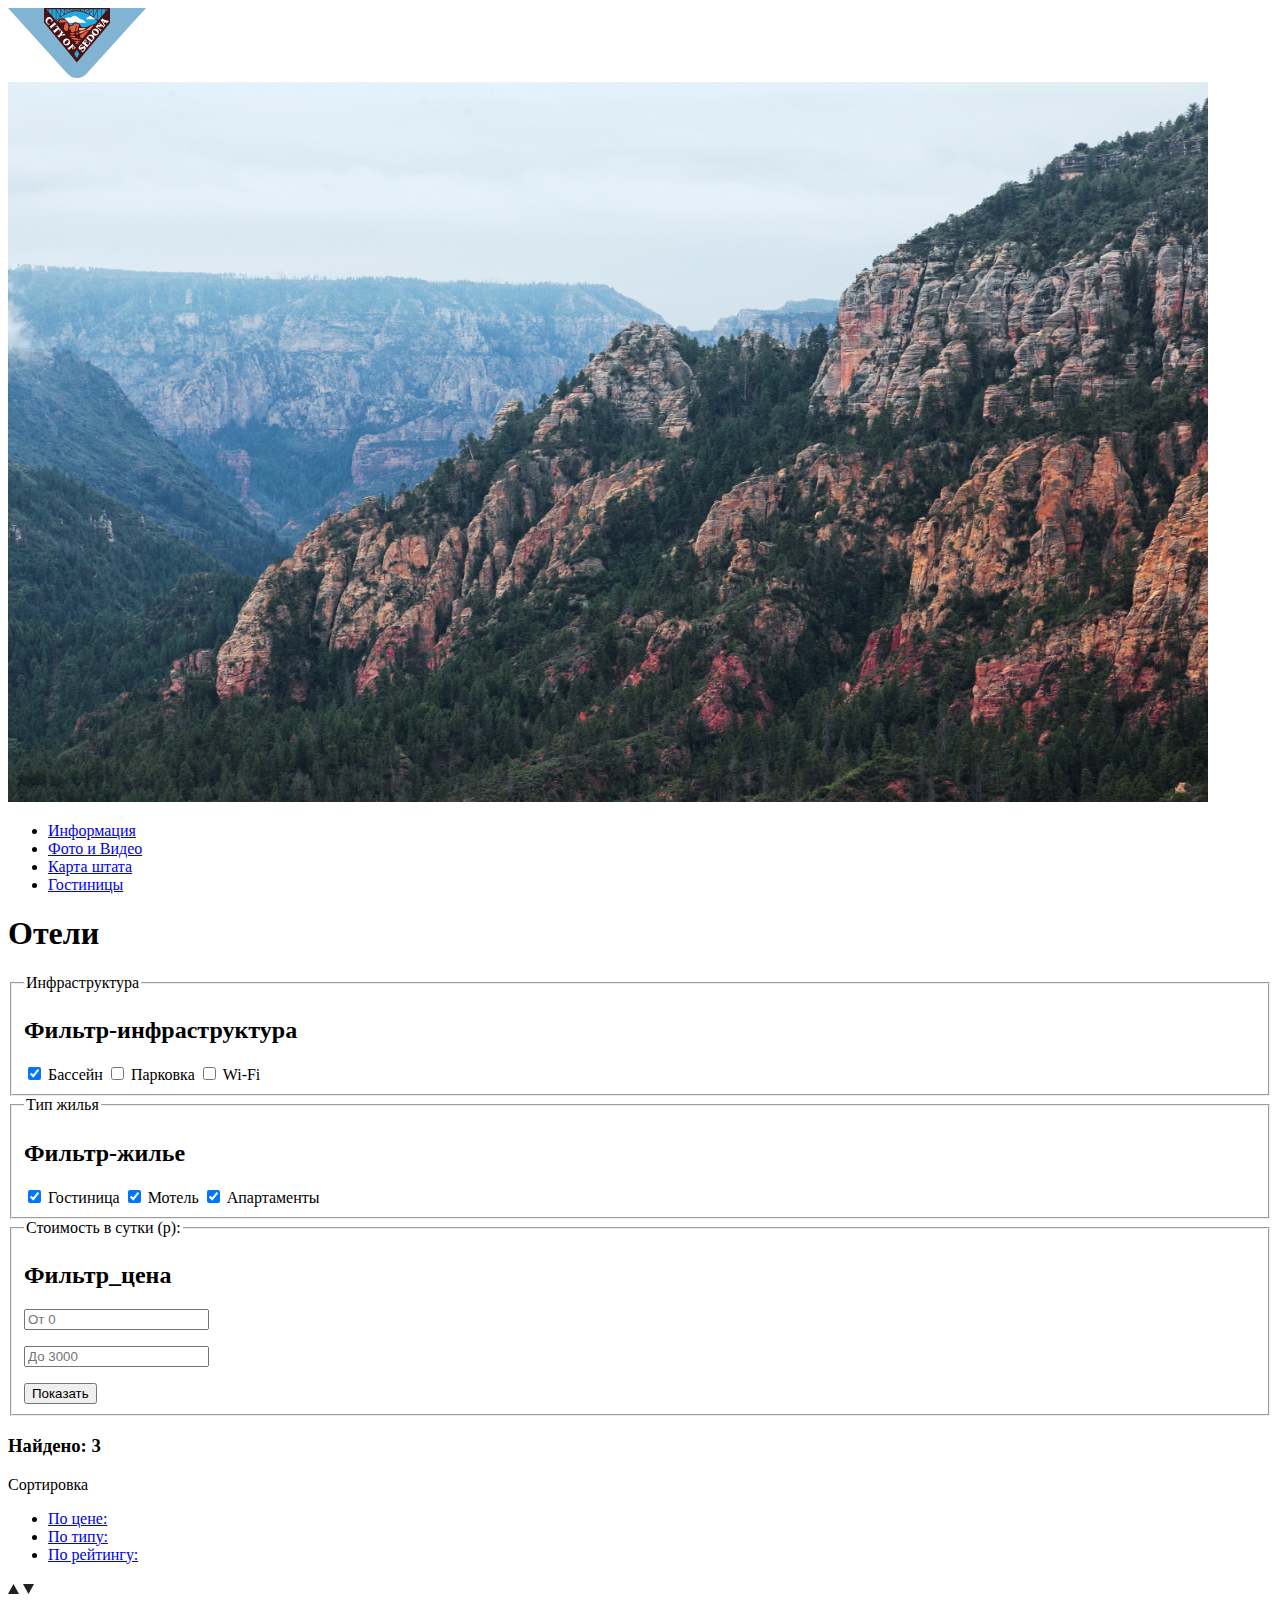
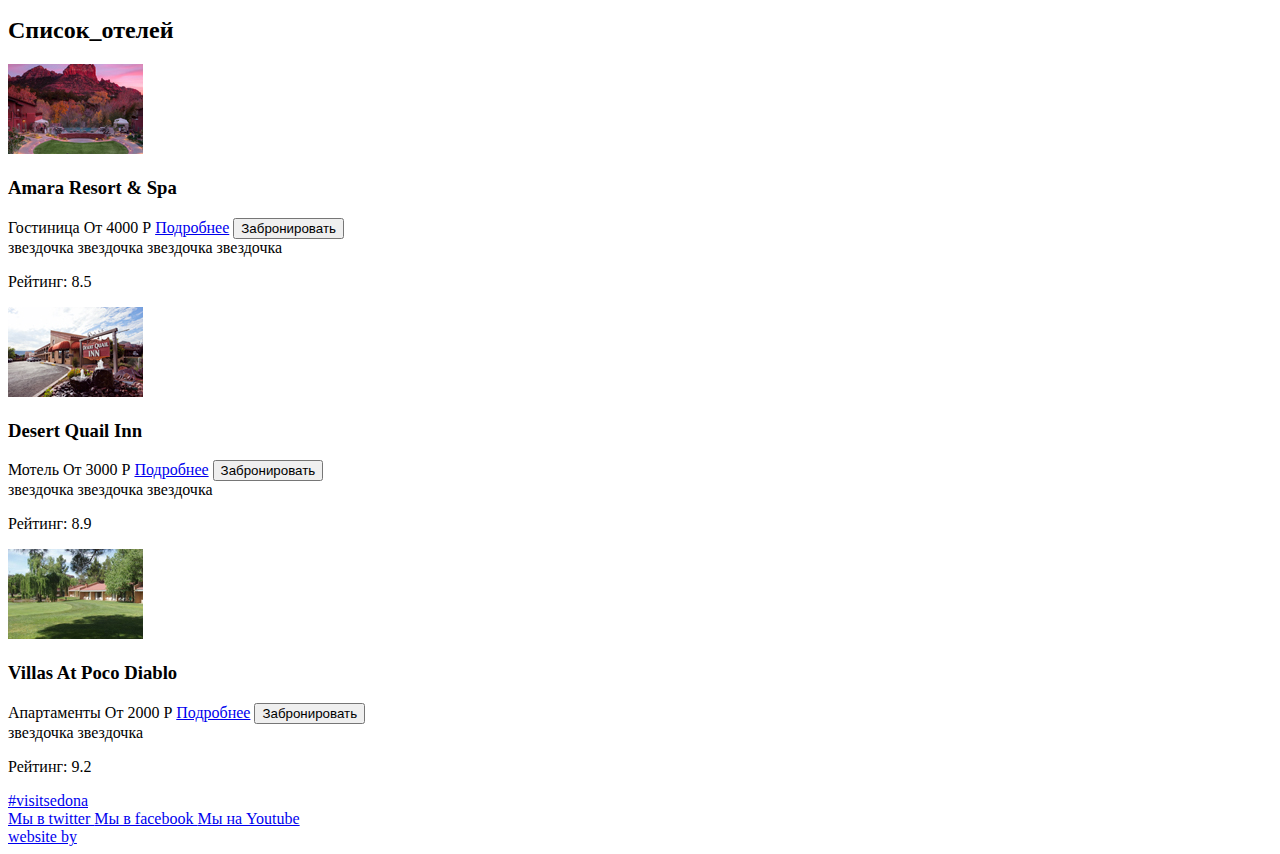
==== commit 50c122f1: "Доработки" ====
--- a/inner.html
+++ b/inner.html
@@ -10,12 +10,14 @@
 	<!--Шапка страницы -->
     <header class="main-header">
         <nav class="main-navigation">
-            <a class="main-header-logo"> 
-                <svg viewBox="0 0 138 70" xmlns="http://www.w3.org/2000/svg" width="138" height="70" alt="Логотип Седона"><path d="M138 0H0l59.51 65.68c5.22 5.761 13.76 5.761 18.98 0z" fill="#81b3d3"/><path d="M36.687.457l32.148 37.879 32.02-37.65z" fill="#23a9e1"/><path d="M61.1 14.719h17.32c-1.29-.8-4.355-4.582-6.043-3.176-.137.115-4.871-5.744-7.982-2.921-2.713 2.466-3.973-.323-7.048 1.63-3.505 2.318 2.026 3.684 3.753 4.467m26.73-3.478l-9.86.054c3.896-4.5 5.647-4.018 9.86-.054" fill="#fff"/><path d="M97.622 3.588V1.154h2.08zm-49.245 9.41l.09.083c.024-.024 2.327-2.511 5.983-4.964 3.367-2.259 8.592-4.944 14.383-4.912 5.778.028 11.077 2.722 14.506 4.977 3.665 2.41 6.027 4.84 6.132 4.95l-2.515 2.945c-4.488.616-7.702 3.945-12.077 3.217-2.205-.366-2.271-1.632-2.902-2.893-.484-.969-1.256-.846-2.263-1.24-.937-.366-1.479-1.128-3.351-.688-1.642.385-1.822 2.933-3.865 2.787-1.096-.079-1.175-1.621-2.755-3.596-4.09-4.915-7.892-4.235-10.547.308l19.638 23.33zM40.011 1.153V3.06l-1.604-1.906zm53.876 0h3.227v3.03L93.887 7.96zM89.832 12.61V1.154h3.546v7.404l-3.5 4.098a.966.966 0 0 0-.046-.046m-.508-10.389v9.894a41.051 41.051 0 0 0-3.557-2.986zm-4.165-.358v6.819c-.463-.334-.95-.673-1.465-1.012-.664-.438-1.4-.892-2.194-1.34zm-4.312-.133v4.24a32.83 32.83 0 0 0-3.12-1.474zm.508-.576h3.727l-3.727 4.55zm4.312 0H89.3l-3.634 7.06zm-8.797 0h3.86L77.2 4.282c-.109-.042-.221-.081-.331-.122V1.154zm-.509.417v2.403a25.927 25.927 0 0 0-3.1-.887zm-4.203.042v1.26a21.458 21.458 0 0 0-2.179-.252zm-6.766-.039l2.248 1.042c-.762.043-1.512.13-2.248.253zm-4.12-.003l3.065 1.498c-1.06.229-2.083.528-3.066.875zm3.61 1.2l-3.304-1.617h3.305zm3.566-.342l-2.754-1.275h2.754zm.609-1.275h2.881l-2.881 1.334zm3.759 0h3.24l-3.24 1.584zM60.405 4.265l-3.51-3.11h3.869V4.13l-.359.135m-3.618-2.527l3.093 2.741a31.493 31.493 0 0 0-3.093 1.489zm-4.312.128l3.64 4.48a35.89 35.89 0 0 0-3.64 2.41zm-4.165.358l3.586 6.974a37.772 37.772 0 0 0-3.586 3.151zm3.656 6l-3.634-7.07h3.634zm4.312-2.485l-3.726-4.585h3.726zM43.747 7.497L40.52 3.664v-2.51h3.227zm.508-6.343H47.8v11.16l-3.546-4.212zm24.8-1.153H36v14.582L68.836 54.52l.22-.275L102 15.04V0z" fill="#491213"/><path d="M66.227 46.026l2.61-4.22 2.598 4.22-2.598 4.23z" fill="#23a9e1"/><path d="M74.218 30.556c-3.433-2.02-2.564-3.523.23-4.925 1.462-.734 4.754-3.38 6.133-2.499l-6.363 7.424m-2.334 2.517c-2.046-.095-4.33-.365-6.262.055 1.207.302 4.151 1.165 1.41 1.894.983 1.407 2.578 1.317 3.624.082-.425-.209-.655-.466-1.007-.686 1.085-.196 2.1-.822 2.235-1.345m1.235-1.574c-.933-.796-1.877-.84-2.746 0-1.165-2.137-5.4-1.421-7.379-1.72 1.065 2.614 9.65 3.102 10.124 1.72m-6.773-2.151c-1.565-.485-6.84-.364-3.388-1.794 1.065-.441 6.593.063 3.388 1.794m1.912-3.03c-.477-1.077.365-2.36 1.74-1.428 1.199.813-.552 2.017-1.74 1.428m-2.836.091c-2.265.679-5.273-.784-1.63-1.52 2.261-.456 4.666.506 1.63 1.52.091-.027-.084.028 0 0m-2.665-6.234c-.545 1.624-1.533 1.927-1.423-.045.126-2.274 1.609-1.729 3.2-2.6 1.324-.726 2.038-3.385 4.31-1.795 1.014.71 2.176.116 2.5 1.19-.016-.054-2.95 6.692-1.318 6.692-3.22 0-1.8-3.845-.568-6.426-1.198.574-3.143 4.341-1.546 4.961-.831 1.095-3.372 2.561-4.696 1.492-1.006-.81-.447-2.158-.459-3.47m-3.963 2.811c-5.596-.046-1.813-8.648.091-8.128 2.19.696 1.944 8.194-.091 8.128m-6.17-8.146c-2.624-.109-1.526-2.567.257-3.121 1.695-.528 5.25 1.114 6.39 2.205-1.808.555-4.146.476-6.134.568-.146-2.026-.62-1.32-.512.348" fill="#dc6243"/><path d="M71.774 25.832c-2.908-2.987 4.342-2.712 5.51-3.763.85.284 6.99-5.377 8.485-5.025-1.074 1.26-3.388 5.282-5.047 5.282-1.275 0-2.565-.19-3.552.718-1.444 1.33-3.837 2.006-5.396 2.788" fill="#f49774"/><path d="M72.727 22.18c-1.592.856-3.098-2.536-.349-2.206 1.826.22 3.676-.154 5.42.147-1.251 1.487-3.056 2.306-5.071 2.059" fill="#f4b1a4"/><path d="M51.113 20.935c.333.401.578.834.523 1.374-.038.375-.607 1.006-.175 1.198l1.455-1.84c-.39-.098-3.482-3.796-3.532-4.201l-2.051 1.126c.106.429.84.003 1.203.03.538.038.926.363 1.268.747-1.12.94-3.85 3.257-4.138 3.305-.146.023-.706-.39-.714-.037-.004.17.553.659.659.786l1.447 1.722c.401-.183-.072-.475.133-.807.15-.243 3.181-2.77 3.922-3.403m-3.423-4.531c.287-.062.405.282.622-.036l-1.59-1.894c-.241-.287-.546-.595-.459.012.058.409-3.969 3.677-4.215 3.778-.31.128-.492-.27-.72.063.475.564.948 1.129 1.424 1.693.16.19.309.397.485.573.22.22.135-.437.145-.38-.06-.333.342-.616.555-.797 1.004-.884 3.505-2.979 3.753-3.012m-5.694-.595c-1.147.34-2.37-.107-2.731-1.326-.353-1.191.398-2.439 1.344-3.117.935-.67 2.33-.63 2.84.544.224.52.102 1.108-.061 1.625-.105.328-.388.649.035.836.56-.711 1.118-1.421 1.676-2.133-.684-.41-.985-1.092-1.493-1.684-.572-.696-1.34-1.35-2.26-1.483-1.864-.264-3.62 1.66-3.762 3.405-.089.946.242 1.849.808 2.597.487.645 1.213 1.054 1.581 1.788.17.062 1.756-.67 2.133-.815-.033-.072-.057-.178-.11-.237-.494.146 0 0 0 0m25.512 23.636c-.747-.499-2.613-3.044-2.969-3.468l-.213-.253c-.007-.01-.185.145-.16.124-.112.094.086.372-.034.56-.515.806-3.738 3.236-3.905 3.352-.36.25-.756-.103-.967.206.467.554 1.805 2.3 1.96 2.325.311.05.096-.53.136-.649.08-.24 1.71-1.588 2.304-2.084.218-.183.447.276.577.468.212.315.307.65.193 1.019-.075.24-.465.597-.162.762.402-.47 1.533-1.788 1.696-1.98.164-.19-.367-.023-.304-.056-.24.124-.466.153-.69-.018-.063-.047-.707-.702-.643-.757.28-.235.623-.625.984-.714.56-.138 1.027.984 1.11 1.382.078.375.067.77-.05 1.136-.08.251-.316.452.012.604l1.383-1.896a.463.463 0 0 1-.258-.063c-.083-.056.09.045 0 0m-9.227-8.921a3.35 3.35 0 0 0-1.977.793c-1.43 1.203-1.616 3.275-.492 4.753 1.292 1.702 3.374 1.895 5.059.694 1.43-1.205 1.612-3.282.5-4.766-.758-1.01-1.932-1.54-3.09-1.474zm1.19 1.386c.949-.108 1.503.799 1.099 1.768-.42.98-1.43 1.989-2.424 2.38-1.18.465-2.011-.537-1.531-1.657.422-.984 1.43-1.983 2.426-2.38.15-.059.294-.095.43-.11zm-2.783-4.63c.308.038.601.356.824.027l-1.447-1.712c-.386.174.03.356-.126.63-.158.277-1.662.507-2.062.578.146-.418.58-1.698.752-1.84.353-.29.573.28.832-.092l-1.78-2.112c-.2-.238-.362-.667-.636-.441.024-.02.003.955-.058 1.125-.056.153-.608 2.361-1.25 2.901-.32.27-1.453 1.256-1.755 1.362-.35.122-.535-.389-.792-.025l1.617 1.92c.082.096.391.56.498.58.339.06.04-.58.074-.706.098-.28 1.623-1.765 2.27-1.856.948-.133 2.077-.455 3.039-.34.22.027-.229-.028 0 0m24.239 6.77c.124.421.194.865.14 1.305-.07.566-.636 1.898-1.411 1.519-.76-.373-1.425-1.122-2.07-1.657.52-.608.978-1.135 1.853-.84.24.08.446-.024.194-.17-.263-.153-2.022-1.276-2.117-1.169-.175.202.343.564.143.957-.148.29-.396.54-.605.79-.467-.394-1.248-.813-.685-1.464.352-.428.811-.76 1.361-.87.368-.075 1.195.252 1.302-.146-.705-.34-1.41-.677-2.115-1.016.115.52-2.173 2.937-2.681 3.548-.074.088-.427.395-.431.517-.006.278.403.062.427.054.315-.116 4.424 3.317 4.526 3.552.065.182-.144.373-.02.475-.006-.006.148.14.165.12.253-.304 2.936-3.88 3.489-4.036a239.664 239.664 0 0 1-1.537-2.372c-.383.168-.013.616.072.903m-4 4.352c-1.348-.87-3.633.83-3.976.994-.675.319-1.162-.353-.812-.975.304-.54.904-.801 1.5-.837.18-.01.875.128.946.017.084-.131.148-.142.028-.224-.557-.375-1.112-.75-1.667-1.126-.115.685-.9 1.121-1.348 1.585-.534.555-.987 1.253-.987 2.05 0 .736.441 1.39 1.089 1.726.737.384 1.505.076 2.158-.331.407-.255.814-.556 1.249-.76.646-.303 1.495-.041 1.267.824-.183.696-.876 1.337-1.56 1.519-.4.106-.825.07-1.216-.059-.28-.091-.645-.476-.799-.072l2.26 1.647c.068-.493.34-.708.706-1.015.477-.419.933-.858 1.294-1.383.753-1.1 1-2.638-.132-3.58m17.617-28.065a.222.222 0 0 0-.088.072l-.79.95-.814.982c-.168.204-.349.296-.025.467.543-.272 3.518 4.768 3.252 5.492-.47.244-4.49-3.283-4.598-3.516-.033-.095.178-.662-.136-.613-.149.023-.484.583-.578.697l-.577.695c.216.315.336-.013.623.028.249.05 1.198.864 1.456 1.08-.47.017-1.743.086-1.905.074-.586.073-.275-.431-.66-.605l-1.478 1.795-.86 1.043c-.035.042-.03.02.031.072.215.177.068.109.37.004.328-.115 4.256 3.2 4.398 3.369.245.292-.1.633.268.793l1.168-1.418c.059-.072.091-.066.013-.13-.277-.228-.309.138-.65.1-.346-.057-2.855-2.186-3.828-2.992l5.322-.197c.195-.007.74.581.695.79-.052.244-.301.361.034.515.311-.374.64-.746.945-1.125l.148-.184a.478.478 0 0 0 .135-.172l.11-.137c.275-.314 1.169-1.303 1.062-1.396-.3-.26-.446.302-.844-.035-.226-.162-.793-1.16-.935-1.402-.172-.292.394-.583.625-.727.504-.313 2.107-.767 2.26.227.025.167-.177.357-.055.457.028.024.133.156.176.105l2.142-2.576c-.063-.053-.135-.147-.21-.176-.474.473-5.466-1.52-5.83-1.795-.166-.066-.192-.673-.372-.611zm-.225 2.553c.764.318 1.526.638 2.287.96-.23.064-.447.166-.648.293h-.002a3.71 3.71 0 0 0-.621.495l-1.016-1.748zm-6.588 7.753c-1.107-.076-2.23.41-3.023 1.317-1.235 1.5-1.112 3.678.393 4.945 1.518 1.25 3.68.932 4.916-.55 1.232-1.496 1.147-3.68-.385-4.934a3.302 3.302 0 0 0-1.9-.778zm-1.449 1.559c.622.038 1.31.414 1.742.703.78.521 2.214 1.687 1.477 2.738.048-.058.083-.097-.05.07a.162.162 0 0 1-.018.018c-.8.84-2.18.063-2.924-.474-.745-.538-2.022-1.668-1.207-2.664.257-.314.607-.414.98-.391zm-3.127 4.28c-1.214-.067-2.403.496-3.299 1.576-.642.771-1.282 1.544-1.922 2.316.228.332.495-.078.827.113.283.163 4.053 3.312 4.115 3.485.106.297-.165.356.094.568.111.093 2.944-3.405 3.203-4.02.448-1.139.091-2.387-.82-3.175.073.06.177.145-.042-.037-.69-.518-1.427-.787-2.156-.827zm-1.053 1.58c.095.003.184.016.266.037 1.422.363 3.384 2.115 2.129 3.628-.156.193-.029.035-.432.422-.198.19-4.179-3.034-4.02-3.209.475-.521 1.396-.904 2.057-.879z" fill="#fff"/></svg>
+            <a class="main-header-logo" href="index.html">
+                <img src="img/logo-sedona.svg" width="138" height="70" alt="Логотип Седона"> 
             </a>
             
+            <img src="img/main_photo.jpg" width="1200" height="720" alt="вид на горы">
+
             <ul class="site-navigation">
-                <li class="info"><a href="info.html">Информация</a></li>
+                <li class="info"><a href="index.html">Информация</a></li>
                 <li class="media"><a href="media.html">Фото и Видео</a></li>
                 <li class="map"><a href="map.html">Карта штата</a></li>
                 <li class="hotels"><a href="inner.html">Гостиницы</a></li>    
@@ -29,7 +31,7 @@
         <h1 class="visually-hidden">Отели</h1>
 
     	<section class="hotel-filters">
-    		<form id="table"> 
+    		<form id="table" method="post" action="https://echo.htmlacademy.ru"> 
                 <fieldset class="information">
                     <h2 class="visually-hidden">Фильтр-инфраструктура</h2>
                     <legend>Инфраструктура</legend>
@@ -64,10 +66,10 @@
                     <h2 class="visually-hidden">Фильтр_цена</h2>
                     <legend>Стоимость в сутки (р):</legend>
 
-                    <p><input type="filter_price" class="filter_hotels" name="hotels" placeholder="От 0">
+                    <p><input type="filter_price" class="filter_hotels" name="min-price" placeholder="От 0">
                     </p>
 
-                    <p><input type="filter_price" class="filter_hotels" name="hotels" placeholder="До 3000">
+                    <p><input type="filter_price" class="filter_hotels" name="max-price" placeholder="До 3000">
                     </p>
                     <button type="submit" class="filter-button button">Показать</button>
                 </fieldset> 
@@ -98,10 +100,10 @@
                 </ul>  
 
                 <div> <!--Стрелки-->
-                    <span class="arrow_up"><svg xmlns="http://www.w3.org/2000/svg" width="11" height="10" viewBox="0 0 11 10" alt="стрелка вверх"><path fill="#231F20" d="M5.5 0L0 10h11z"/></svg></span>
-
-                    <span class="arrow_down"><svg xmlns="http://www.w3.org/2000/svg" width="11" height="10" viewBox="0 0 11 10" alt="стрелка вниз"><path fill="#231F20" d="M5.5 10L0 0h11"/></svg>
-                    </span>
+                   <a href="#"><span class="arrow_up"><svg xmlns="http://www.w3.org/2000/svg" width="11" height="10" viewBox="0 0 11 10" alt="стрелка вверх"><path fill="#231F20" d="M5.5 0L0 10h11z"/></svg></span></a>
+
+                    <a href="#"><span class="arrow_down"><svg xmlns="http://www.w3.org/2000/svg" width="11" height="10" viewBox="0 0 11 10" alt="стрелка вниз"><path fill="#231F20" d="M5.5 10L0 0h11"/></svg>
+                    </span></a>
                 </div> 
     		</div>
 
@@ -123,10 +125,10 @@
                     </div>
 
                     <div class="rating">
-                        <span class="stars"><svg xmlns="http://www.w3.org/2000/svg" width="18" height="17" viewBox="0 0 18 17" alt="звездочка"><path fill="#81B3D2" d="M9.002 0l2.126 6.494h6.877l-5.564 4.012L14.566 17l-5.564-4.013L3.438 17l2.126-6.494L0 6.494h6.878z"/></svg></span>
-                        <span class="stars"><svg xmlns="http://www.w3.org/2000/svg" width="18" height="17" viewBox="0 0 18 17" alt="звездочка"><path fill="#81B3D2" d="M9.002 0l2.126 6.494h6.877l-5.564 4.012L14.566 17l-5.564-4.013L3.438 17l2.126-6.494L0 6.494h6.878z"/></svg></span>
-                        <span class="stars"><svg xmlns="http://www.w3.org/2000/svg" width="18" height="17" viewBox="0 0 18 17" alt="звездочка"><path fill="#81B3D2" d="M9.002 0l2.126 6.494h6.877l-5.564 4.012L14.566 17l-5.564-4.013L3.438 17l2.126-6.494L0 6.494h6.878z"/></svg></span>
-                        <span class="stars"><svg xmlns="http://www.w3.org/2000/svg" width="18" height="17" viewBox="0 0 18 17" alt="звездочка"><path fill="#81B3D2" d="M9.002 0l2.126 6.494h6.877l-5.564 4.012L14.566 17l-5.564-4.013L3.438 17l2.126-6.494L0 6.494h6.878z"/></svg></span>
+                        <span class="stars">звездочка</span>
+                        <span class="stars">звездочка</span>
+                        <span class="stars">звездочка</span>
+                        <span class="stars">звездочка</span>
                         <p class="rating_score">Рейтинг: 8.5</p>    
                    </div>
     			</div>
@@ -142,9 +144,9 @@
                     </div>
 
                     <div class="rating">
-                        <span class="stars"><svg xmlns="http://www.w3.org/2000/svg" width="18" height="17" viewBox="0 0 18 17" alt="звездочка"><path fill="#81B3D2" d="M9.002 0l2.126 6.494h6.877l-5.564 4.012L14.566 17l-5.564-4.013L3.438 17l2.126-6.494L0 6.494h6.878z"/></svg></span>
-                        <span class="stars"><svg xmlns="http://www.w3.org/2000/svg" width="18" height="17" viewBox="0 0 18 17" alt="звездочка"><path fill="#81B3D2" d="M9.002 0l2.126 6.494h6.877l-5.564 4.012L14.566 17l-5.564-4.013L3.438 17l2.126-6.494L0 6.494h6.878z"/></svg></span>
-                        <span class="stars"><svg xmlns="http://www.w3.org/2000/svg" width="18" height="17" viewBox="0 0 18 17" alt="звездочка"><path fill="#81B3D2" d="M9.002 0l2.126 6.494h6.877l-5.564 4.012L14.566 17l-5.564-4.013L3.438 17l2.126-6.494L0 6.494h6.878z"/></svg></span>
+                        <span class="stars">звездочка</span>
+                        <span class="stars">звездочка</span>
+                        <span class="stars">звездочка</span>
                         <p class="rating_score">Рейтинг: 8.9</p>    
                     </div>
 
@@ -159,8 +161,8 @@
                     </div>
 
                     <div class="rating">
-                        <span class="stars"><svg xmlns="http://www.w3.org/2000/svg" width="18" height="17" viewBox="0 0 18 17" alt="звездочка"><path fill="#81B3D2" d="M9.002 0l2.126 6.494h6.877l-5.564 4.012L14.566 17l-5.564-4.013L3.438 17l2.126-6.494L0 6.494h6.878z"/></svg></span>
-                        <span class="stars"><svg xmlns="http://www.w3.org/2000/svg" width="18" height="17" viewBox="0 0 18 17" alt="звездочка"><path fill="#81B3D2" d="M9.002 0l2.126 6.494h6.877l-5.564 4.012L14.566 17l-5.564-4.013L3.438 17l2.126-6.494L0 6.494h6.878z"/></svg></span>
+                        <span class="stars">звездочка</span>
+                        <span class="stars">звездочка</span>
                         <p class="rating_score">Рейтинг: 9.2</p>  
                     </div>
     			</div>
@@ -171,26 +173,25 @@
         <!--Футер-->
     <footer class="page-footer">
         <div class="contact-information">
-           <a href="#" class="hashtag-visitsedona">#visitsedona</a>
+                <a href="#" class="visitsedona" alt="хештег">#visitsedona</a>
         
             <div class="social-network">
                 <a href="#" class="twitter">
-                    <svg xmlns="http://www.w3.org/2000/svg" width="12" height="22" viewBox="0 0 12 22" alt="twitter_логотип"><path fill="#FFF" d="M12 4V0H8a4 4 0 0 0-4 4v4H0v4h4v10h4V12h4V8H8V4h4z"/></svg>
+                    Мы в twitter 
                 </a>
+
                 <a href="#" class="facebook">
-                    <svg xmlns="http://www.w3.org/2000/svg" width="12" height="22" viewBox="0 0 12 22" alt="facebook_логотип"><path fill="#FFF" d="M12 4V0H8a4 4 0 0 0-4 4v4H0v4h4v10h4V12h4V8H8V4h4z"/></svg>
+                    Мы в facebook 
                 </a>
+
                 <a href="#" class="youtube">
-                    <svg xmlns="http://www.w3.org/2000/svg" xmlns:xlink="http://www.w3.org/1999/xlink" width="20" height="16" viewBox="0 0 20 16" alt="youtube_логотип"><path fill="#FFF" d="M17 0H3C1.35 0 0 1.35 0 3v10c0 1.65 1.35 3 3 3h14c1.65 0 3-1.35 3-3V3c0-1.65-1.35-3-3-3zM6.027 11.998V4.002L15.014 8l-8.987 3.998z"/></svg>
-
+                    Мы на Youtube
                 </a>
             </div>
 
             <a href="https://htmlacademy.ru/" class="copyright">
-                <p>website by</p>
-                
-                <svg id="Layer_1" data-name="Layer 1" xmlns="http://www.w3.org/2000/svg" width="108" height="36" viewBox="0 0 108 36" alt="htmlacademy_логотип" class="logo-htmlacademy"><title>logo-htmlacademy-small1</title><path d="M44.61,26.88a2,2,0,0,0,.55-0.1v1.33a3.25,3.25,0,0,1-1.18.21,1.67,1.67,0,0,1-1.67-1,4.84,4.84,0,0,1-3.14,1.08c-1.51,0-2.91-.83-2.91-2.55,0-2.13,2-2.79,3.71-2.79a11.08,11.08,0,0,1,2.17.25v-0.3c0-1-.76-1.77-2.19-1.77a7.42,7.42,0,0,0-3,.64v-1.7a10.21,10.21,0,0,1,3.19-.55c2.36,0,3.81,1.12,3.81,3.65v3a0.54,0.54,0,0,0,.49.59h0.17Zm-6.44-1.13A1.35,1.35,0,0,0,39.63,27h0.11a3.39,3.39,0,0,0,2.41-1V24.58a9.72,9.72,0,0,0-1.81-.21c-1,0-2.16.33-2.16,1.38h0Zm12.36-6.11a5,5,0,0,1,2.57.64V22a4.08,4.08,0,0,0-2.3-.7,2.75,2.75,0,1,0,0,5.49,5,5,0,0,0,2.43-.64v1.71a6.27,6.27,0,0,1-2.76.57A4.21,4.21,0,0,1,46,24.51q0-.21,0-0.41a4.32,4.32,0,0,1,4.18-4.46h0.38Zm12.17,7.24a2,2,0,0,0,.55-0.1v1.33a3.25,3.25,0,0,1-1.18.21,1.67,1.67,0,0,1-1.67-1,4.84,4.84,0,0,1-3.14,1.08c-1.51,0-2.91-.83-2.91-2.55,0-2.13,2-2.79,3.71-2.79a11.08,11.08,0,0,1,2.17.25v-0.3c0-1-.76-1.77-2.19-1.77a7.42,7.42,0,0,0-3,.64v-1.7a10.21,10.21,0,0,1,3.19-.55c2.36,0,3.81,1.12,3.81,3.65v3a0.54,0.54,0,0,0,.49.59h0.17Zm-6.44-1.13A1.35,1.35,0,0,0,57.73,27h0.11a3.39,3.39,0,0,0,2.41-1V24.58a9.72,9.72,0,0,0-1.81-.21c-1.06,0-2.16.33-2.16,1.38h0ZM73,16V28.2H71.35V26.88a3.88,3.88,0,0,1-3.19,1.54,4.4,4.4,0,0,1,0-8.78,3.81,3.81,0,0,1,3,1.3V16H73Zm-4.53,5.22a2.76,2.76,0,1,0,0,5.52A2.86,2.86,0,0,0,71.15,25V23A2.91,2.91,0,0,0,68.49,21.27ZM79,19.64c3.31,0,4.46,2.68,3.92,5.09H76.7c0.21,1.5,1.67,2.11,3.19,2.11a6.11,6.11,0,0,0,2.64-.59v1.6a7.14,7.14,0,0,1-3,.57C77,28.42,74.78,27,74.78,24a4.18,4.18,0,0,1,4-4.39H79Zm0.09,1.54a2.28,2.28,0,0,0-2.44,2.1v0.06H81.3A2,2,0,0,0,79.13,21.18Zm5.73,7V19.87h1.65v1a3.81,3.81,0,0,1,2.78-1.27A2.86,2.86,0,0,1,91.89,21a4.12,4.12,0,0,1,2.91-1.33A3.06,3.06,0,0,1,98,23V28.2h-1.9V23.05a1.59,1.59,0,0,0-1.42-1.75H94.42a2.8,2.8,0,0,0-2.07,1.12V28.2h-1.9V23.05A1.59,1.59,0,0,0,89,21.31H88.8a3,3,0,0,0-2.21,1.29v5.63H84.86Zm21.31-8.33h1.9l-3.91,9.46c-0.9,2.17-2.09,2.86-3.35,2.86a4.76,4.76,0,0,1-1.1-.14V30.46a2.86,2.86,0,0,0,.85.12c0.9,0,1.58-.64,2.07-1.9l0.17-.42-4-8.4h2l2.86,6.29ZM38.73,1.46V6.22a3.81,3.81,0,0,1,2.7-1.14,3.25,3.25,0,0,1,3.44,3.4v5.15H43V8.72a1.81,1.81,0,0,0-1.61-2h-0.3a2.93,2.93,0,0,0-2.32,1.39v5.52h-1.9V1.46h1.9ZM49.94,2.31v3h3V6.91h-3v3.81c0,1.1.5,1.46,1.58,1.46a4.49,4.49,0,0,0,1.69-.33v1.6A6.8,6.8,0,0,1,51,13.8a2.55,2.55,0,0,1-2.86-2.74V6.89H46.58V5.26h1.5V2.74Zm5.4,11.31V5.28H57v1A3.81,3.81,0,0,1,59.77,5a2.86,2.86,0,0,1,2.6,1.33A4.12,4.12,0,0,1,65.28,5,3.06,3.06,0,0,1,68.44,8.4v5.21h-1.9V8.46a1.59,1.59,0,0,0-1.42-1.75H64.89a2.8,2.8,0,0,0-2.07,1.12v5.78h-1.9V8.46A1.59,1.59,0,0,0,59.5,6.71H59.27A3,3,0,0,0,57.06,8v5.63H55.34ZM71.17,1.45H73V13.6H71.17V1.45ZM14.71,0H14.55L0,1.54V28.21l14.55,8.66,14.55-8.66V1.54Zm12.5,27.1L14.55,34.64,1.9,27.12V16.18l12.59,7.5V25L5.86,19.9v1.31l8.68,5.21v1.39L5.87,22.65V24l8.68,5.21,8.75-5.24V18.31L27.2,16V27.12Zm0-12.53-3.48,2-1.6,1L14.51,13v1.31L21,18.23H21l-0.14.09-1,.54-5.37-3.2V17l4.24,2.52-1,.67-3.2-1.9v1.31l2.1,1.24L14.5,22.1,2,14.65,14.51,7.11Zm0-1.32L14.49,5.76,1.91,13.25v-10L14.56,1.92,27.21,3.25v10h0Z" transform="translate(0 -0.02)" fill="#231f20"/></svg>
-        
+                website by
+                <!--logo-htmlacademy--> 
             </a>
             
         </div>  
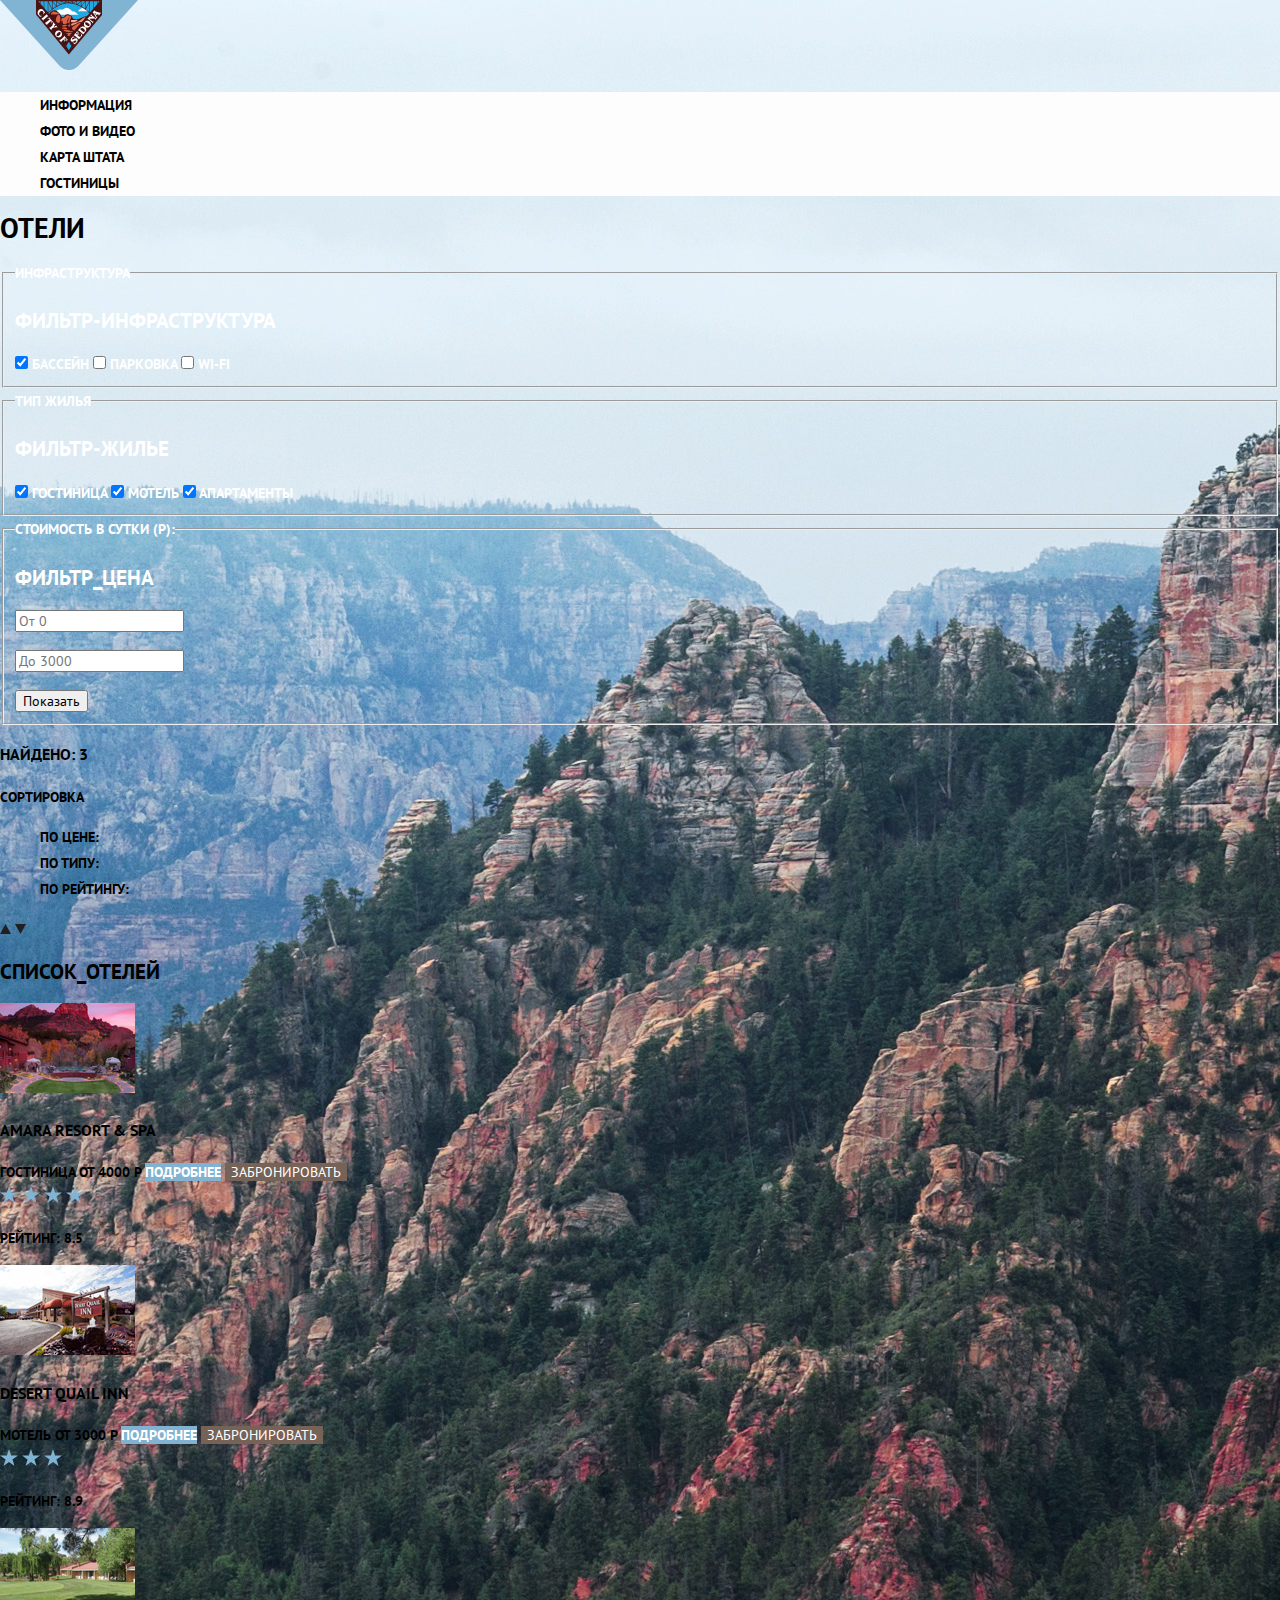
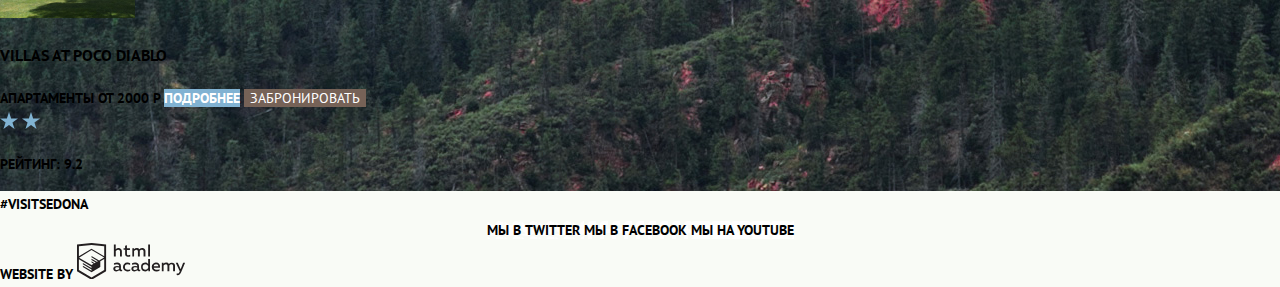
==== commit 41df1009: "Стили" ====
--- a/inner.html
+++ b/inner.html
@@ -3,7 +3,9 @@
 <head>
     <meta charset="utf-8">
     <title>HTML Academy: Седона</title>
-    <link href="css/style.inner.css.css" rel="stylesheet">
+    <link rel="stylesheet" type="text/css" href="css/normalize.css.css">
+    <link href="css/style.inner.css" rel="stylesheet"> 
+    <link href="https://fonts.googleapis.com/css?family=PT+Sans:400,700&display=swap" rel="stylesheet">
 
   </head>
 <body>
@@ -14,7 +16,7 @@
                 <img src="img/logo-sedona.svg" width="138" height="70" alt="Логотип Седона"> 
             </a>
             
-            <img src="img/main_photo.jpg" width="1200" height="720" alt="вид на горы">
+            <!--<img src="img/main_photo.jpg" width="1200" height="720" alt="вид на горы">-->
 
             <ul class="site-navigation">
                 <li class="info"><a href="index.html">Информация</a></li>
@@ -99,7 +101,7 @@
 
                 </ul>  
 
-                <div> <!--Стрелки-->
+                <div class="arrows"> <!--Стрелки-->
                    <a href="#"><span class="arrow_up"><svg xmlns="http://www.w3.org/2000/svg" width="11" height="10" viewBox="0 0 11 10" alt="стрелка вверх"><path fill="#231F20" d="M5.5 0L0 10h11z"/></svg></span></a>
 
                     <a href="#"><span class="arrow_down"><svg xmlns="http://www.w3.org/2000/svg" width="11" height="10" viewBox="0 0 11 10" alt="стрелка вниз"><path fill="#231F20" d="M5.5 10L0 0h11"/></svg>
@@ -125,10 +127,13 @@
                     </div>
 
                     <div class="rating">
-                        <span class="stars">звездочка</span>
-                        <span class="stars">звездочка</span>
-                        <span class="stars">звездочка</span>
-                        <span class="stars">звездочка</span>
+                        <span class="stars"><svg xmlns="http://www.w3.org/2000/svg" width="18" height="17" viewBox="0 0 18 17"><path fill="#81B3D2" d="M9.002 0l2.126 6.494h6.877l-5.564 4.012L14.566 17l-5.564-4.013L3.438 17l2.126-6.494L0 6.494h6.878z"/></svg></span>
+                        <span class="stars"><svg xmlns="http://www.w3.org/2000/svg" width="18" height="17" viewBox="0 0 18 17"><path fill="#81B3D2" d="M9.002 0l2.126 6.494h6.877l-5.564 4.012L14.566 17l-5.564-4.013L3.438 17l2.126-6.494L0 6.494h6.878z"/></svg></span>
+                        <span class="stars"><svg xmlns="http://www.w3.org/2000/svg" width="18" height="17" viewBox="0 0 18 17"><path fill="#81B3D2" d="M9.002 0l2.126 6.494h6.877l-5.564 4.012L14.566 17l-5.564-4.013L3.438 17l2.126-6.494L0 6.494h6.878z"/></svg></span>
+                        <span class="stars"><svg xmlns="http://www.w3.org/2000/svg" width="18" height="17" viewBox="0 0 18 17"><path fill="#81B3D2" d="M9.002 0l2.126 6.494h6.877l-5.564 4.012L14.566 17l-5.564-4.013L3.438 17l2.126-6.494L0 6.494h6.878z"/></svg></span>
+                        
+                        
+                        
                         <p class="rating_score">Рейтинг: 8.5</p>    
                    </div>
     			</div>
@@ -144,9 +149,9 @@
                     </div>
 
                     <div class="rating">
-                        <span class="stars">звездочка</span>
-                        <span class="stars">звездочка</span>
-                        <span class="stars">звездочка</span>
+                        <span class="stars"><svg xmlns="http://www.w3.org/2000/svg" width="18" height="17" viewBox="0 0 18 17"><path fill="#81B3D2" d="M9.002 0l2.126 6.494h6.877l-5.564 4.012L14.566 17l-5.564-4.013L3.438 17l2.126-6.494L0 6.494h6.878z"/></svg></span>
+                        <span class="stars"><svg xmlns="http://www.w3.org/2000/svg" width="18" height="17" viewBox="0 0 18 17"><path fill="#81B3D2" d="M9.002 0l2.126 6.494h6.877l-5.564 4.012L14.566 17l-5.564-4.013L3.438 17l2.126-6.494L0 6.494h6.878z"/></svg></span>
+                        <span class="stars"><svg xmlns="http://www.w3.org/2000/svg" width="18" height="17" viewBox="0 0 18 17"><path fill="#81B3D2" d="M9.002 0l2.126 6.494h6.877l-5.564 4.012L14.566 17l-5.564-4.013L3.438 17l2.126-6.494L0 6.494h6.878z"/></svg></span>
                         <p class="rating_score">Рейтинг: 8.9</p>    
                     </div>
 
@@ -161,8 +166,8 @@
                     </div>
 
                     <div class="rating">
-                        <span class="stars">звездочка</span>
-                        <span class="stars">звездочка</span>
+                        <span class="stars"><svg xmlns="http://www.w3.org/2000/svg" width="18" height="17" viewBox="0 0 18 17"><path fill="#81B3D2" d="M9.002 0l2.126 6.494h6.877l-5.564 4.012L14.566 17l-5.564-4.013L3.438 17l2.126-6.494L0 6.494h6.878z"/></svg></span>
+                        <span class="stars"><svg xmlns="http://www.w3.org/2000/svg" width="18" height="17" viewBox="0 0 18 17"><path fill="#81B3D2" d="M9.002 0l2.126 6.494h6.877l-5.564 4.012L14.566 17l-5.564-4.013L3.438 17l2.126-6.494L0 6.494h6.878z"/></svg></span>
                         <p class="rating_score">Рейтинг: 9.2</p>  
                     </div>
     			</div>
@@ -191,7 +196,8 @@
 
             <a href="https://htmlacademy.ru/" class="copyright">
                 website by
-                <!--logo-htmlacademy--> 
+                <svg id="Layer_1" data-name="Layer 1" xmlns="http://www.w3.org/2000/svg" viewBox="0 0 108 36" width="108" height="36" alt="логотип htmlacademy"><title>logo-htmlacademy-small1</title><path d="M44.61,26.88a2,2,0,0,0,.55-0.1v1.33a3.25,3.25,0,0,1-1.18.21,1.67,1.67,0,0,1-1.67-1,4.84,4.84,0,0,1-3.14,1.08c-1.51,0-2.91-.83-2.91-2.55,0-2.13,2-2.79,3.71-2.79a11.08,11.08,0,0,1,2.17.25v-0.3c0-1-.76-1.77-2.19-1.77a7.42,7.42,0,0,0-3,.64v-1.7a10.21,10.21,0,0,1,3.19-.55c2.36,0,3.81,1.12,3.81,3.65v3a0.54,0.54,0,0,0,.49.59h0.17Zm-6.44-1.13A1.35,1.35,0,0,0,39.63,27h0.11a3.39,3.39,0,0,0,2.41-1V24.58a9.72,9.72,0,0,0-1.81-.21c-1,0-2.16.33-2.16,1.38h0Zm12.36-6.11a5,5,0,0,1,2.57.64V22a4.08,4.08,0,0,0-2.3-.7,2.75,2.75,0,1,0,0,5.49,5,5,0,0,0,2.43-.64v1.71a6.27,6.27,0,0,1-2.76.57A4.21,4.21,0,0,1,46,24.51q0-.21,0-0.41a4.32,4.32,0,0,1,4.18-4.46h0.38Zm12.17,7.24a2,2,0,0,0,.55-0.1v1.33a3.25,3.25,0,0,1-1.18.21,1.67,1.67,0,0,1-1.67-1,4.84,4.84,0,0,1-3.14,1.08c-1.51,0-2.91-.83-2.91-2.55,0-2.13,2-2.79,3.71-2.79a11.08,11.08,0,0,1,2.17.25v-0.3c0-1-.76-1.77-2.19-1.77a7.42,7.42,0,0,0-3,.64v-1.7a10.21,10.21,0,0,1,3.19-.55c2.36,0,3.81,1.12,3.81,3.65v3a0.54,0.54,0,0,0,.49.59h0.17Zm-6.44-1.13A1.35,1.35,0,0,0,57.73,27h0.11a3.39,3.39,0,0,0,2.41-1V24.58a9.72,9.72,0,0,0-1.81-.21c-1.06,0-2.16.33-2.16,1.38h0ZM73,16V28.2H71.35V26.88a3.88,3.88,0,0,1-3.19,1.54,4.4,4.4,0,0,1,0-8.78,3.81,3.81,0,0,1,3,1.3V16H73Zm-4.53,5.22a2.76,2.76,0,1,0,0,5.52A2.86,2.86,0,0,0,71.15,25V23A2.91,2.91,0,0,0,68.49,21.27ZM79,19.64c3.31,0,4.46,2.68,3.92,5.09H76.7c0.21,1.5,1.67,2.11,3.19,2.11a6.11,6.11,0,0,0,2.64-.59v1.6a7.14,7.14,0,0,1-3,.57C77,28.42,74.78,27,74.78,24a4.18,4.18,0,0,1,4-4.39H79Zm0.09,1.54a2.28,2.28,0,0,0-2.44,2.1v0.06H81.3A2,2,0,0,0,79.13,21.18Zm5.73,7V19.87h1.65v1a3.81,3.81,0,0,1,2.78-1.27A2.86,2.86,0,0,1,91.89,21a4.12,4.12,0,0,1,2.91-1.33A3.06,3.06,0,0,1,98,23V28.2h-1.9V23.05a1.59,1.59,0,0,0-1.42-1.75H94.42a2.8,2.8,0,0,0-2.07,1.12V28.2h-1.9V23.05A1.59,1.59,0,0,0,89,21.31H88.8a3,3,0,0,0-2.21,1.29v5.63H84.86Zm21.31-8.33h1.9l-3.91,9.46c-0.9,2.17-2.09,2.86-3.35,2.86a4.76,4.76,0,0,1-1.1-.14V30.46a2.86,2.86,0,0,0,.85.12c0.9,0,1.58-.64,2.07-1.9l0.17-.42-4-8.4h2l2.86,6.29ZM38.73,1.46V6.22a3.81,3.81,0,0,1,2.7-1.14,3.25,3.25,0,0,1,3.44,3.4v5.15H43V8.72a1.81,1.81,0,0,0-1.61-2h-0.3a2.93,2.93,0,0,0-2.32,1.39v5.52h-1.9V1.46h1.9ZM49.94,2.31v3h3V6.91h-3v3.81c0,1.1.5,1.46,1.58,1.46a4.49,4.49,0,0,0,1.69-.33v1.6A6.8,6.8,0,0,1,51,13.8a2.55,2.55,0,0,1-2.86-2.74V6.89H46.58V5.26h1.5V2.74Zm5.4,11.31V5.28H57v1A3.81,3.81,0,0,1,59.77,5a2.86,2.86,0,0,1,2.6,1.33A4.12,4.12,0,0,1,65.28,5,3.06,3.06,0,0,1,68.44,8.4v5.21h-1.9V8.46a1.59,1.59,0,0,0-1.42-1.75H64.89a2.8,2.8,0,0,0-2.07,1.12v5.78h-1.9V8.46A1.59,1.59,0,0,0,59.5,6.71H59.27A3,3,0,0,0,57.06,8v5.63H55.34ZM71.17,1.45H73V13.6H71.17V1.45ZM14.71,0H14.55L0,1.54V28.21l14.55,8.66,14.55-8.66V1.54Zm12.5,27.1L14.55,34.64,1.9,27.12V16.18l12.59,7.5V25L5.86,19.9v1.31l8.68,5.21v1.39L5.87,22.65V24l8.68,5.21,8.75-5.24V18.31L27.2,16V27.12Zm0-12.53-3.48,2-1.6,1L14.51,13v1.31L21,18.23H21l-0.14.09-1,.54-5.37-3.2V17l4.24,2.52-1,.67-3.2-1.9v1.31l2.1,1.24L14.5,22.1,2,14.65,14.51,7.11Zm0-1.32L14.49,5.76,1.91,13.25v-10L14.56,1.92,27.21,3.25v10h0Z" transform="translate(0 -0.02)" fill="#231f20"/></svg>
+ 
             </a>
             
         </div>  
--- a/css/style.inner.css
+++ b/css/style.inner.css
@@ -0,0 +1,175 @@
+body {
+  margin: 0;
+  padding: 0;
+
+  font-family: "PT Sans", Arial, sans-serif;
+  font-size: 14px;
+  line-height: 26px;
+  font-weight: 700;
+  color: #000; /*изменю позже на белый*/
+  text-transform: uppercase;
+
+
+  background-color: #ffffff;
+  background-image: url("../img/main_photo.jpg");
+  background-position: top center;
+  background-repeat: no-repeat;
+
+}
+a {
+  text-decoration: none;
+} 
+
+
+.site-navigation {
+  font-size: 14px;
+  line-height: 26px;
+  color: #ffffff;
+
+  background-color: #fdfdfd;
+} 
+
+.site-navigation,
+.sort_by {
+  list-style: none;
+} 
+
+.site-navigation a {
+  color: #000;
+} 
+
+
+.site-navigation a:hover,
+.site-navigation a:focus {
+  background-color: #82b3d4;
+} 
+
+.hotel-filters {
+  color:#fff;
+  text-align: left;
+}
+
+.sort_by a{
+  color: #000;
+  width: 1200px;
+  height: 88px;
+  text-align: left;
+} 
+
+.arrow_up svg: hover,
+.arrow_up svg: focus,
+.arrow_up svg: active {
+   background-color: #ffff;
+} 
+
+
+.
+.rating_score {
+  color: #bababa;
+  background-color: #f2f2f2;
+  width: 111px;
+  height: 27px;
+}
+
+/*.stars {
+  
+  background-image: url("../img/star.svg");
+  background-image: url("../img/star.svg");
+  background-image: url("../img/star.svg");
+  background-image: url("../img/star.svg");
+}*/
+
+.hotel_results {
+  list-style: none;
+} 
+
+.book_hotel {
+  color:#fff;
+  background-color: #766257;
+  border: none;
+  text-transform: uppercase;
+}
+
+.book_hotel :hover,
+.book_hotel :focus {
+  background-color: #604e42;
+  
+}
+
+
+.learn_more {
+  color: #ffff;
+  background-color: #81b2d2;
+  text-transform: uppercase;
+}
+
+.learn_more :hover,
+.learn_more :focus {
+  color: #fff;
+  background-color: #689dbd;
+} 
+
+
+
+
+
+.page-footer {
+  color: #ffffff;
+
+  background-color: #f9fbf6;
+  background-position: 0 0;
+  background-repeat: repeat;
+}
+
+.contact-information a {
+  color: #000;
+  text-decoration: none;
+}
+
+.footer-contacts a:hover,
+.footer-contacts a:focus {
+  text-decoration: none;
+}
+
+.visitsedona {
+  text-align: left;
+
+}
+
+.social-network {
+  color:#fff;
+  background-color: 81b3d2;
+  text-align: center;
+
+} 
+
+.twitter {
+  background-image: url("../img/twitter.svg");
+}
+
+/*.twitter svg: hover,
+.twitter svg: focus,
+.twitter svg: active {
+  background-color: #80b3d2;
+}*/
+
+
+.facebook {
+  background-image: url("../img/fb-icon.svg");
+}
+
+
+.youtube {
+  background-image: url("../img/youtube.svg");
+
+}
+
+.copyright {
+  text-align: center;
+} 
+
+.copyright a, svg:hover,
+.copyright a, svg:focus {
+  text-decoration: none;
+  background-color: #80b3d2;
+}
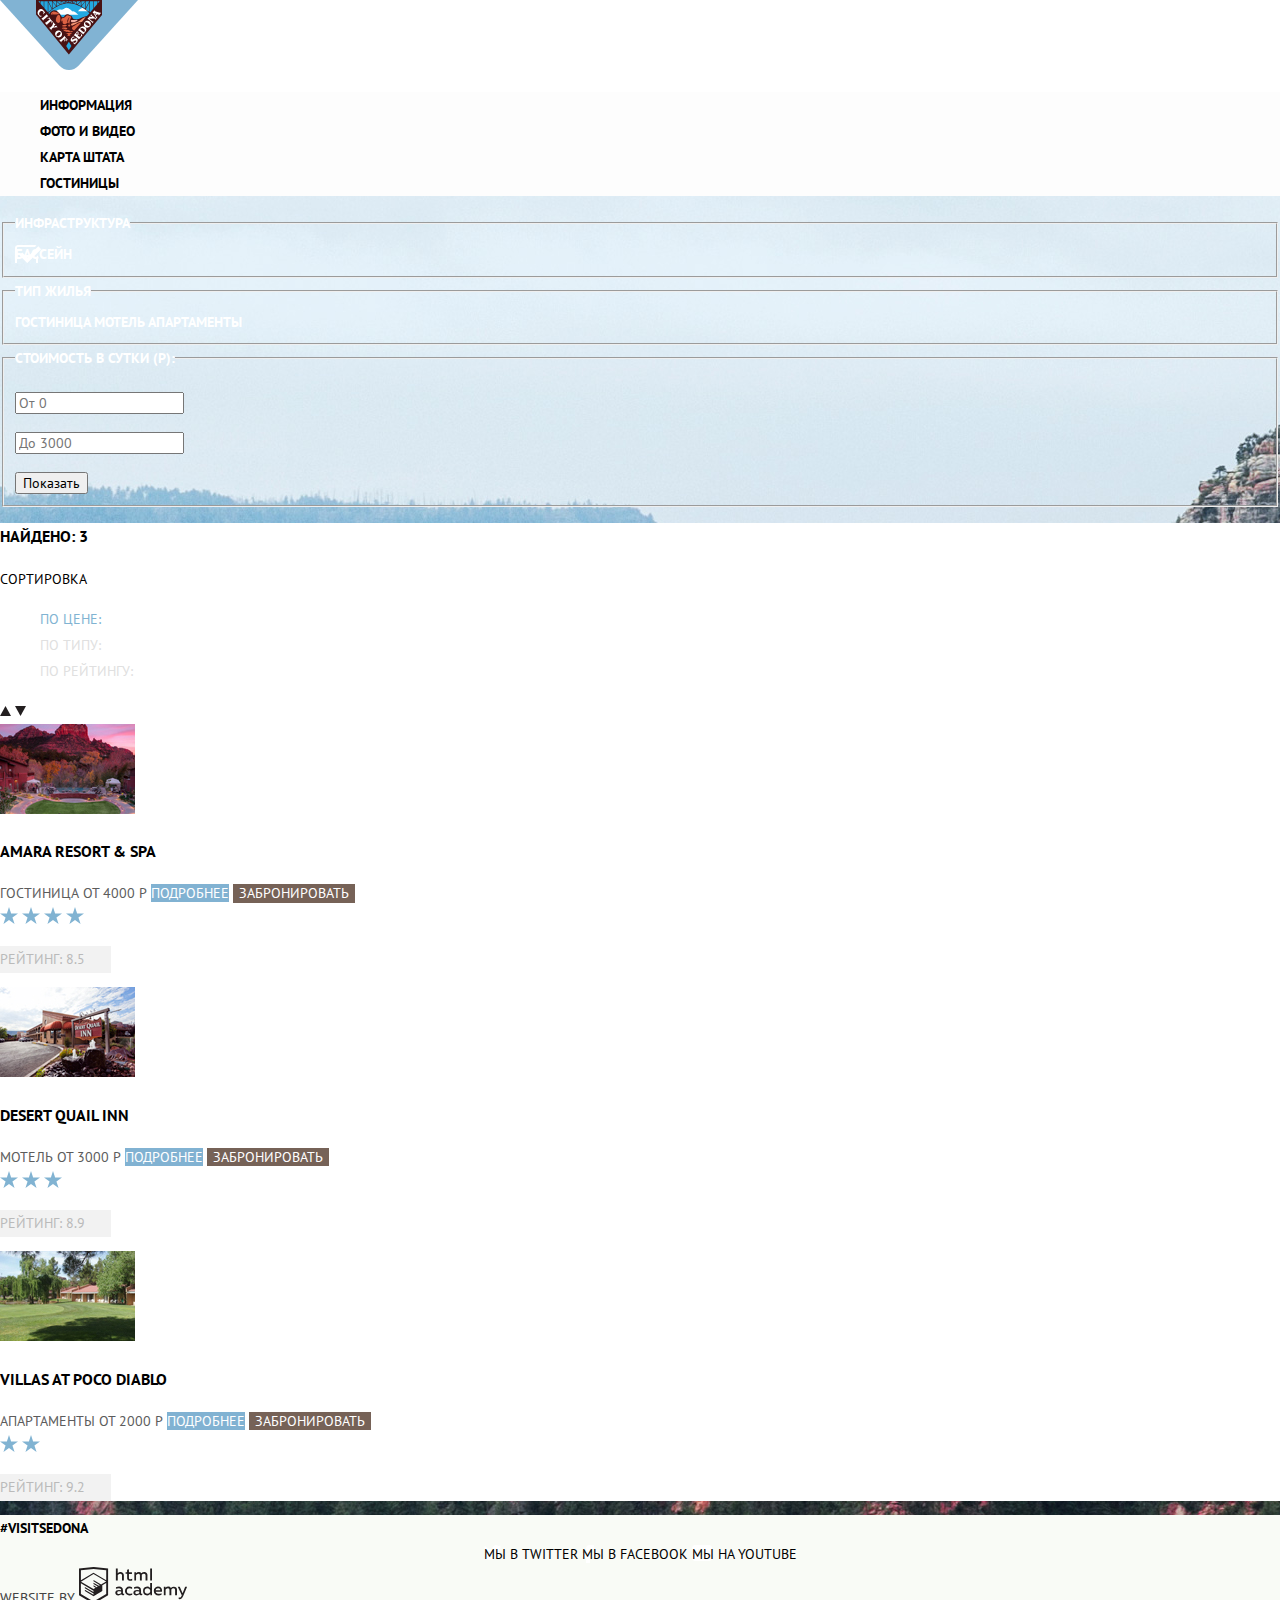
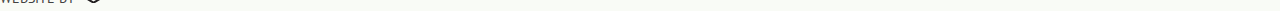
==== commit 7d1ca7c1: "Css" ====
--- a/inner.html
+++ b/inner.html
@@ -38,15 +38,20 @@
                     <h2 class="visually-hidden">Фильтр-инфраструктура</h2>
                     <legend>Инфраструктура</legend>
 
-                    <input class="visually-hidden filter-input filter-input-checkbox" type="checkbox" name="swimmingpool" id="filter-swimmingpool" checked>
-                    <label for="filter-swimmingpool">Бассейн</label>
-
-                    <input class="visually-hidden filter-input filter-input-checkbox" type="checkbox" name="parcking" id="filter-parcking">
+                    <!--<input class="filter-input filter-input-checkbox" type="checkbox" name="swimmingpool" id="filter-swimmingpool" checked>
+                    <label for="filter-swimmingpool1">Бассейн</label>
+
+                    <input class="filter-input filter-input-checkbox" type="checkbox" name="parcking" id="filter-parcking">
                     <label for="filter-parcking">Парковка</label>
 
-                    <input class="visually-hidden filter-input filter-input-checkbox" type="checkbox" name="wi-fi" id="filter-wi-fi">
-                    <label for="filter-wi-fi">Wi-Fi</label>
-
+                    <input class="filter-input filter-input-checkbox" type="checkbox" name="wi-fi" id="filter-wi-fi">
+                    <label for="filter-wi-fi">Wi-Fi</label> -->
+
+                     
+                    <label class="filter-swimmingpool">Бассейн
+                        
+                    
+                    </label>
                 </fieldset>  
 
                 <fieldset class="accommodation">
@@ -101,7 +106,7 @@
 
                 </ul>  
 
-                <div class="arrows"> <!--Стрелки-->
+                <div class="arrows">
                    <a href="#"><span class="arrow_up"><svg xmlns="http://www.w3.org/2000/svg" width="11" height="10" viewBox="0 0 11 10" alt="стрелка вверх"><path fill="#231F20" d="M5.5 0L0 10h11z"/></svg></span></a>
 
                     <a href="#"><span class="arrow_down"><svg xmlns="http://www.w3.org/2000/svg" width="11" height="10" viewBox="0 0 11 10" alt="стрелка вниз"><path fill="#231F20" d="M5.5 10L0 0h11"/></svg>
@@ -127,6 +132,7 @@
                     </div>
 
                     <div class="rating">
+                       
                         <span class="stars"><svg xmlns="http://www.w3.org/2000/svg" width="18" height="17" viewBox="0 0 18 17"><path fill="#81B3D2" d="M9.002 0l2.126 6.494h6.877l-5.564 4.012L14.566 17l-5.564-4.013L3.438 17l2.126-6.494L0 6.494h6.878z"/></svg></span>
                         <span class="stars"><svg xmlns="http://www.w3.org/2000/svg" width="18" height="17" viewBox="0 0 18 17"><path fill="#81B3D2" d="M9.002 0l2.126 6.494h6.877l-5.564 4.012L14.566 17l-5.564-4.013L3.438 17l2.126-6.494L0 6.494h6.878z"/></svg></span>
                         <span class="stars"><svg xmlns="http://www.w3.org/2000/svg" width="18" height="17" viewBox="0 0 18 17"><path fill="#81B3D2" d="M9.002 0l2.126 6.494h6.877l-5.564 4.012L14.566 17l-5.564-4.013L3.438 17l2.126-6.494L0 6.494h6.878z"/></svg></span>
@@ -135,7 +141,7 @@
                         
                         
                         <p class="rating_score">Рейтинг: 8.5</p>    
-                   </div>
+                    </div>
     			</div>
 
     			<div class="Desert_motel">
@@ -175,8 +181,7 @@
     	</section>
     </main>
 
-        <!--Футер-->
-    <footer class="page-footer">
+  <footer class="page-footer">
         <div class="contact-information">
                 <a href="#" class="visitsedona" alt="хештег">#visitsedona</a>
         
@@ -195,8 +200,8 @@
             </div>
 
             <a href="https://htmlacademy.ru/" class="copyright">
-                website by
-                <svg id="Layer_1" data-name="Layer 1" xmlns="http://www.w3.org/2000/svg" viewBox="0 0 108 36" width="108" height="36" alt="логотип htmlacademy"><title>logo-htmlacademy-small1</title><path d="M44.61,26.88a2,2,0,0,0,.55-0.1v1.33a3.25,3.25,0,0,1-1.18.21,1.67,1.67,0,0,1-1.67-1,4.84,4.84,0,0,1-3.14,1.08c-1.51,0-2.91-.83-2.91-2.55,0-2.13,2-2.79,3.71-2.79a11.08,11.08,0,0,1,2.17.25v-0.3c0-1-.76-1.77-2.19-1.77a7.42,7.42,0,0,0-3,.64v-1.7a10.21,10.21,0,0,1,3.19-.55c2.36,0,3.81,1.12,3.81,3.65v3a0.54,0.54,0,0,0,.49.59h0.17Zm-6.44-1.13A1.35,1.35,0,0,0,39.63,27h0.11a3.39,3.39,0,0,0,2.41-1V24.58a9.72,9.72,0,0,0-1.81-.21c-1,0-2.16.33-2.16,1.38h0Zm12.36-6.11a5,5,0,0,1,2.57.64V22a4.08,4.08,0,0,0-2.3-.7,2.75,2.75,0,1,0,0,5.49,5,5,0,0,0,2.43-.64v1.71a6.27,6.27,0,0,1-2.76.57A4.21,4.21,0,0,1,46,24.51q0-.21,0-0.41a4.32,4.32,0,0,1,4.18-4.46h0.38Zm12.17,7.24a2,2,0,0,0,.55-0.1v1.33a3.25,3.25,0,0,1-1.18.21,1.67,1.67,0,0,1-1.67-1,4.84,4.84,0,0,1-3.14,1.08c-1.51,0-2.91-.83-2.91-2.55,0-2.13,2-2.79,3.71-2.79a11.08,11.08,0,0,1,2.17.25v-0.3c0-1-.76-1.77-2.19-1.77a7.42,7.42,0,0,0-3,.64v-1.7a10.21,10.21,0,0,1,3.19-.55c2.36,0,3.81,1.12,3.81,3.65v3a0.54,0.54,0,0,0,.49.59h0.17Zm-6.44-1.13A1.35,1.35,0,0,0,57.73,27h0.11a3.39,3.39,0,0,0,2.41-1V24.58a9.72,9.72,0,0,0-1.81-.21c-1.06,0-2.16.33-2.16,1.38h0ZM73,16V28.2H71.35V26.88a3.88,3.88,0,0,1-3.19,1.54,4.4,4.4,0,0,1,0-8.78,3.81,3.81,0,0,1,3,1.3V16H73Zm-4.53,5.22a2.76,2.76,0,1,0,0,5.52A2.86,2.86,0,0,0,71.15,25V23A2.91,2.91,0,0,0,68.49,21.27ZM79,19.64c3.31,0,4.46,2.68,3.92,5.09H76.7c0.21,1.5,1.67,2.11,3.19,2.11a6.11,6.11,0,0,0,2.64-.59v1.6a7.14,7.14,0,0,1-3,.57C77,28.42,74.78,27,74.78,24a4.18,4.18,0,0,1,4-4.39H79Zm0.09,1.54a2.28,2.28,0,0,0-2.44,2.1v0.06H81.3A2,2,0,0,0,79.13,21.18Zm5.73,7V19.87h1.65v1a3.81,3.81,0,0,1,2.78-1.27A2.86,2.86,0,0,1,91.89,21a4.12,4.12,0,0,1,2.91-1.33A3.06,3.06,0,0,1,98,23V28.2h-1.9V23.05a1.59,1.59,0,0,0-1.42-1.75H94.42a2.8,2.8,0,0,0-2.07,1.12V28.2h-1.9V23.05A1.59,1.59,0,0,0,89,21.31H88.8a3,3,0,0,0-2.21,1.29v5.63H84.86Zm21.31-8.33h1.9l-3.91,9.46c-0.9,2.17-2.09,2.86-3.35,2.86a4.76,4.76,0,0,1-1.1-.14V30.46a2.86,2.86,0,0,0,.85.12c0.9,0,1.58-.64,2.07-1.9l0.17-.42-4-8.4h2l2.86,6.29ZM38.73,1.46V6.22a3.81,3.81,0,0,1,2.7-1.14,3.25,3.25,0,0,1,3.44,3.4v5.15H43V8.72a1.81,1.81,0,0,0-1.61-2h-0.3a2.93,2.93,0,0,0-2.32,1.39v5.52h-1.9V1.46h1.9ZM49.94,2.31v3h3V6.91h-3v3.81c0,1.1.5,1.46,1.58,1.46a4.49,4.49,0,0,0,1.69-.33v1.6A6.8,6.8,0,0,1,51,13.8a2.55,2.55,0,0,1-2.86-2.74V6.89H46.58V5.26h1.5V2.74Zm5.4,11.31V5.28H57v1A3.81,3.81,0,0,1,59.77,5a2.86,2.86,0,0,1,2.6,1.33A4.12,4.12,0,0,1,65.28,5,3.06,3.06,0,0,1,68.44,8.4v5.21h-1.9V8.46a1.59,1.59,0,0,0-1.42-1.75H64.89a2.8,2.8,0,0,0-2.07,1.12v5.78h-1.9V8.46A1.59,1.59,0,0,0,59.5,6.71H59.27A3,3,0,0,0,57.06,8v5.63H55.34ZM71.17,1.45H73V13.6H71.17V1.45ZM14.71,0H14.55L0,1.54V28.21l14.55,8.66,14.55-8.66V1.54Zm12.5,27.1L14.55,34.64,1.9,27.12V16.18l12.59,7.5V25L5.86,19.9v1.31l8.68,5.21v1.39L5.87,22.65V24l8.68,5.21,8.75-5.24V18.31L27.2,16V27.12Zm0-12.53-3.48,2-1.6,1L14.51,13v1.31L21,18.23H21l-0.14.09-1,.54-5.37-3.2V17l4.24,2.52-1,.67-3.2-1.9v1.31l2.1,1.24L14.5,22.1,2,14.65,14.51,7.11Zm0-1.32L14.49,5.76,1.91,13.25v-10L14.56,1.92,27.21,3.25v10h0Z" transform="translate(0 -0.02)" fill="#231f20"/></svg>
+                <span>website by
+                <svg id="Layer_1" data-name="Layer 1" xmlns="http://www.w3.org/2000/svg" viewBox="0 0 108 36" width="108" height="36" alt="логотип htmlacademy"><title>logo-htmlacademy-small1</title><path d="M44.61,26.88a2,2,0,0,0,.55-0.1v1.33a3.25,3.25,0,0,1-1.18.21,1.67,1.67,0,0,1-1.67-1,4.84,4.84,0,0,1-3.14,1.08c-1.51,0-2.91-.83-2.91-2.55,0-2.13,2-2.79,3.71-2.79a11.08,11.08,0,0,1,2.17.25v-0.3c0-1-.76-1.77-2.19-1.77a7.42,7.42,0,0,0-3,.64v-1.7a10.21,10.21,0,0,1,3.19-.55c2.36,0,3.81,1.12,3.81,3.65v3a0.54,0.54,0,0,0,.49.59h0.17Zm-6.44-1.13A1.35,1.35,0,0,0,39.63,27h0.11a3.39,3.39,0,0,0,2.41-1V24.58a9.72,9.72,0,0,0-1.81-.21c-1,0-2.16.33-2.16,1.38h0Zm12.36-6.11a5,5,0,0,1,2.57.64V22a4.08,4.08,0,0,0-2.3-.7,2.75,2.75,0,1,0,0,5.49,5,5,0,0,0,2.43-.64v1.71a6.27,6.27,0,0,1-2.76.57A4.21,4.21,0,0,1,46,24.51q0-.21,0-0.41a4.32,4.32,0,0,1,4.18-4.46h0.38Zm12.17,7.24a2,2,0,0,0,.55-0.1v1.33a3.25,3.25,0,0,1-1.18.21,1.67,1.67,0,0,1-1.67-1,4.84,4.84,0,0,1-3.14,1.08c-1.51,0-2.91-.83-2.91-2.55,0-2.13,2-2.79,3.71-2.79a11.08,11.08,0,0,1,2.17.25v-0.3c0-1-.76-1.77-2.19-1.77a7.42,7.42,0,0,0-3,.64v-1.7a10.21,10.21,0,0,1,3.19-.55c2.36,0,3.81,1.12,3.81,3.65v3a0.54,0.54,0,0,0,.49.59h0.17Zm-6.44-1.13A1.35,1.35,0,0,0,57.73,27h0.11a3.39,3.39,0,0,0,2.41-1V24.58a9.72,9.72,0,0,0-1.81-.21c-1.06,0-2.16.33-2.16,1.38h0ZM73,16V28.2H71.35V26.88a3.88,3.88,0,0,1-3.19,1.54,4.4,4.4,0,0,1,0-8.78,3.81,3.81,0,0,1,3,1.3V16H73Zm-4.53,5.22a2.76,2.76,0,1,0,0,5.52A2.86,2.86,0,0,0,71.15,25V23A2.91,2.91,0,0,0,68.49,21.27ZM79,19.64c3.31,0,4.46,2.68,3.92,5.09H76.7c0.21,1.5,1.67,2.11,3.19,2.11a6.11,6.11,0,0,0,2.64-.59v1.6a7.14,7.14,0,0,1-3,.57C77,28.42,74.78,27,74.78,24a4.18,4.18,0,0,1,4-4.39H79Zm0.09,1.54a2.28,2.28,0,0,0-2.44,2.1v0.06H81.3A2,2,0,0,0,79.13,21.18Zm5.73,7V19.87h1.65v1a3.81,3.81,0,0,1,2.78-1.27A2.86,2.86,0,0,1,91.89,21a4.12,4.12,0,0,1,2.91-1.33A3.06,3.06,0,0,1,98,23V28.2h-1.9V23.05a1.59,1.59,0,0,0-1.42-1.75H94.42a2.8,2.8,0,0,0-2.07,1.12V28.2h-1.9V23.05A1.59,1.59,0,0,0,89,21.31H88.8a3,3,0,0,0-2.21,1.29v5.63H84.86Zm21.31-8.33h1.9l-3.91,9.46c-0.9,2.17-2.09,2.86-3.35,2.86a4.76,4.76,0,0,1-1.1-.14V30.46a2.86,2.86,0,0,0,.85.12c0.9,0,1.58-.64,2.07-1.9l0.17-.42-4-8.4h2l2.86,6.29ZM38.73,1.46V6.22a3.81,3.81,0,0,1,2.7-1.14,3.25,3.25,0,0,1,3.44,3.4v5.15H43V8.72a1.81,1.81,0,0,0-1.61-2h-0.3a2.93,2.93,0,0,0-2.32,1.39v5.52h-1.9V1.46h1.9ZM49.94,2.31v3h3V6.91h-3v3.81c0,1.1.5,1.46,1.58,1.46a4.49,4.49,0,0,0,1.69-.33v1.6A6.8,6.8,0,0,1,51,13.8a2.55,2.55,0,0,1-2.86-2.74V6.89H46.58V5.26h1.5V2.74Zm5.4,11.31V5.28H57v1A3.81,3.81,0,0,1,59.77,5a2.86,2.86,0,0,1,2.6,1.33A4.12,4.12,0,0,1,65.28,5,3.06,3.06,0,0,1,68.44,8.4v5.21h-1.9V8.46a1.59,1.59,0,0,0-1.42-1.75H64.89a2.8,2.8,0,0,0-2.07,1.12v5.78h-1.9V8.46A1.59,1.59,0,0,0,59.5,6.71H59.27A3,3,0,0,0,57.06,8v5.63H55.34ZM71.17,1.45H73V13.6H71.17V1.45ZM14.71,0H14.55L0,1.54V28.21l14.55,8.66,14.55-8.66V1.54Zm12.5,27.1L14.55,34.64,1.9,27.12V16.18l12.59,7.5V25L5.86,19.9v1.31l8.68,5.21v1.39L5.87,22.65V24l8.68,5.21,8.75-5.24V18.31L27.2,16V27.12Zm0-12.53-3.48,2-1.6,1L14.51,13v1.31L21,18.23H21l-0.14.09-1,.54-5.37-3.2V17l4.24,2.52-1,.67-3.2-1.9v1.31l2.1,1.24L14.5,22.1,2,14.65,14.51,7.11Zm0-1.32L14.49,5.76,1.91,13.25v-10L14.56,1.92,27.21,3.25v10h0Z" transform="translate(0 -0.02)" fill="#231f20"/></svg></span>
  
             </a>
             
--- a/css/style.inner.css
+++ b/css/style.inner.css
@@ -6,7 +6,7 @@
   font-size: 14px;
   line-height: 26px;
   font-weight: 700;
-  color: #000; /*изменю позже на белый*/
+  color: #000;
   text-transform: uppercase;
 
 
@@ -20,7 +20,13 @@
   text-decoration: none;
 } 
 
-
+.visually-hidden {
+ display: none;
+}
+
+.main-navigation{
+  background-color: #fff;
+}
 .site-navigation {
   font-size: 14px;
   line-height: 26px;
@@ -36,6 +42,7 @@
 
 .site-navigation a {
   color: #000;
+  font-weight: bold;
 } 
 
 
@@ -44,39 +51,86 @@
   background-color: #82b3d4;
 } 
 
-.hotel-filters {
+
+.information, 
+.accommodation, 
+.price_per_night  {
   color:#fff;
-  text-align: left;
+}
+
+.filter-swimmingpool {
+  background-image: url("../img/checkbox-on.svg");
+  background-repeat: no-repeat;
+  width: 25px;
+  height: 25px;
+
+}
+
+
+.hotel-list {
+  color:#000;
+  background-color:#fff;
+
+}
+
+.results-list {
+  color: #000;
+  background-color: #fff;
+}
+
+.results-list p {
+   font-weight: normal;
 }
 
 .sort_by a{
-  color: #000;
-  width: 1200px;
-  height: 88px;
-  text-align: left;
-} 
+  font-weight: normal;
+} 
+
+.sort_by_price a{
+  color: #81b3d2;
+}
+
+.sort_by_type a{
+  color: #e0e0e0;
+}
+
+.sort_by_rating a{
+  color: #e0e0e0;
+}
+
 
 .arrow_up svg: hover,
-.arrow_up svg: focus,
-.arrow_up svg: active {
-   background-color: #ffff;
-} 
-
-
-.
+.arrow_up svg: focus {
+   color: #81b3d2;
+} 
+
+
+.hotel_results span, a {
+  font-weight: normal; 
+
+}
+
+.hotel_results span {
+  color: #5c5c5c;
+}
+
+
 .rating_score {
   color: #bababa;
   background-color: #f2f2f2;
   width: 111px;
   height: 27px;
+  font-weight: normal;
 }
 
 /*.stars {
   
   background-image: url("../img/star.svg");
-  background-image: url("../img/star.svg");
-  background-image: url("../img/star.svg");
-  background-image: url("../img/star.svg");
+  background-repeat:no-repeat center center;
+  width: 50px;
+  height: 50px;
+
+  
 }*/
 
 .hotel_results {
@@ -110,15 +164,13 @@
 } 
 
 
-
-
-
 .page-footer {
   color: #ffffff;
 
   background-color: #f9fbf6;
   background-position: 0 0;
   background-repeat: repeat;
+
 }
 
 .contact-information a {
@@ -133,6 +185,7 @@
 
 .visitsedona {
   text-align: left;
+  font-weight: bold;
 
 }
 
@@ -145,31 +198,56 @@
 
 .twitter {
   background-image: url("../img/twitter.svg");
-}
-
-/*.twitter svg: hover,
-.twitter svg: focus,
-.twitter svg: active {
-  background-color: #80b3d2;
-}*/
+  background-repeat: no-repeat;
+  width: 46px;
+  height: 49px;
+}
+
+.twitter svg: hover,
+.twitter svg: focus {
+  color: #fff;
+  background-color: #669ebf;
+}
 
 
 .facebook {
   background-image: url("../img/fb-icon.svg");
+  background-repeat: no-repeat;
+  width: 46px;
+  height: 49px;
+}
+
+.facebook svg:hover,
+.facebook svg:focus {
+  color: #fff;
+  background-color: #669ebf;
 }
 
 
 .youtube {
   background-image: url("../img/youtube.svg");
-
-}
-
-.copyright {
-  text-align: center;
+  background-repeat: no-repeat;
+  width: 46px;
+  height: 49px;
+
+} 
+
+.youtube svg:hover,
+.youtube svg:focus {
+  color: #fff;
+  background-color : #669ebf;
+  text-decoration: none;
+}
+
+.copyright a, span {
+  color:#424242;
+  text-align: right;
+
+
 } 
 
 .copyright a, svg:hover,
 .copyright a, svg:focus {
-  text-decoration: none;
+  color: #fff;;
   background-color: #80b3d2;
-}
+}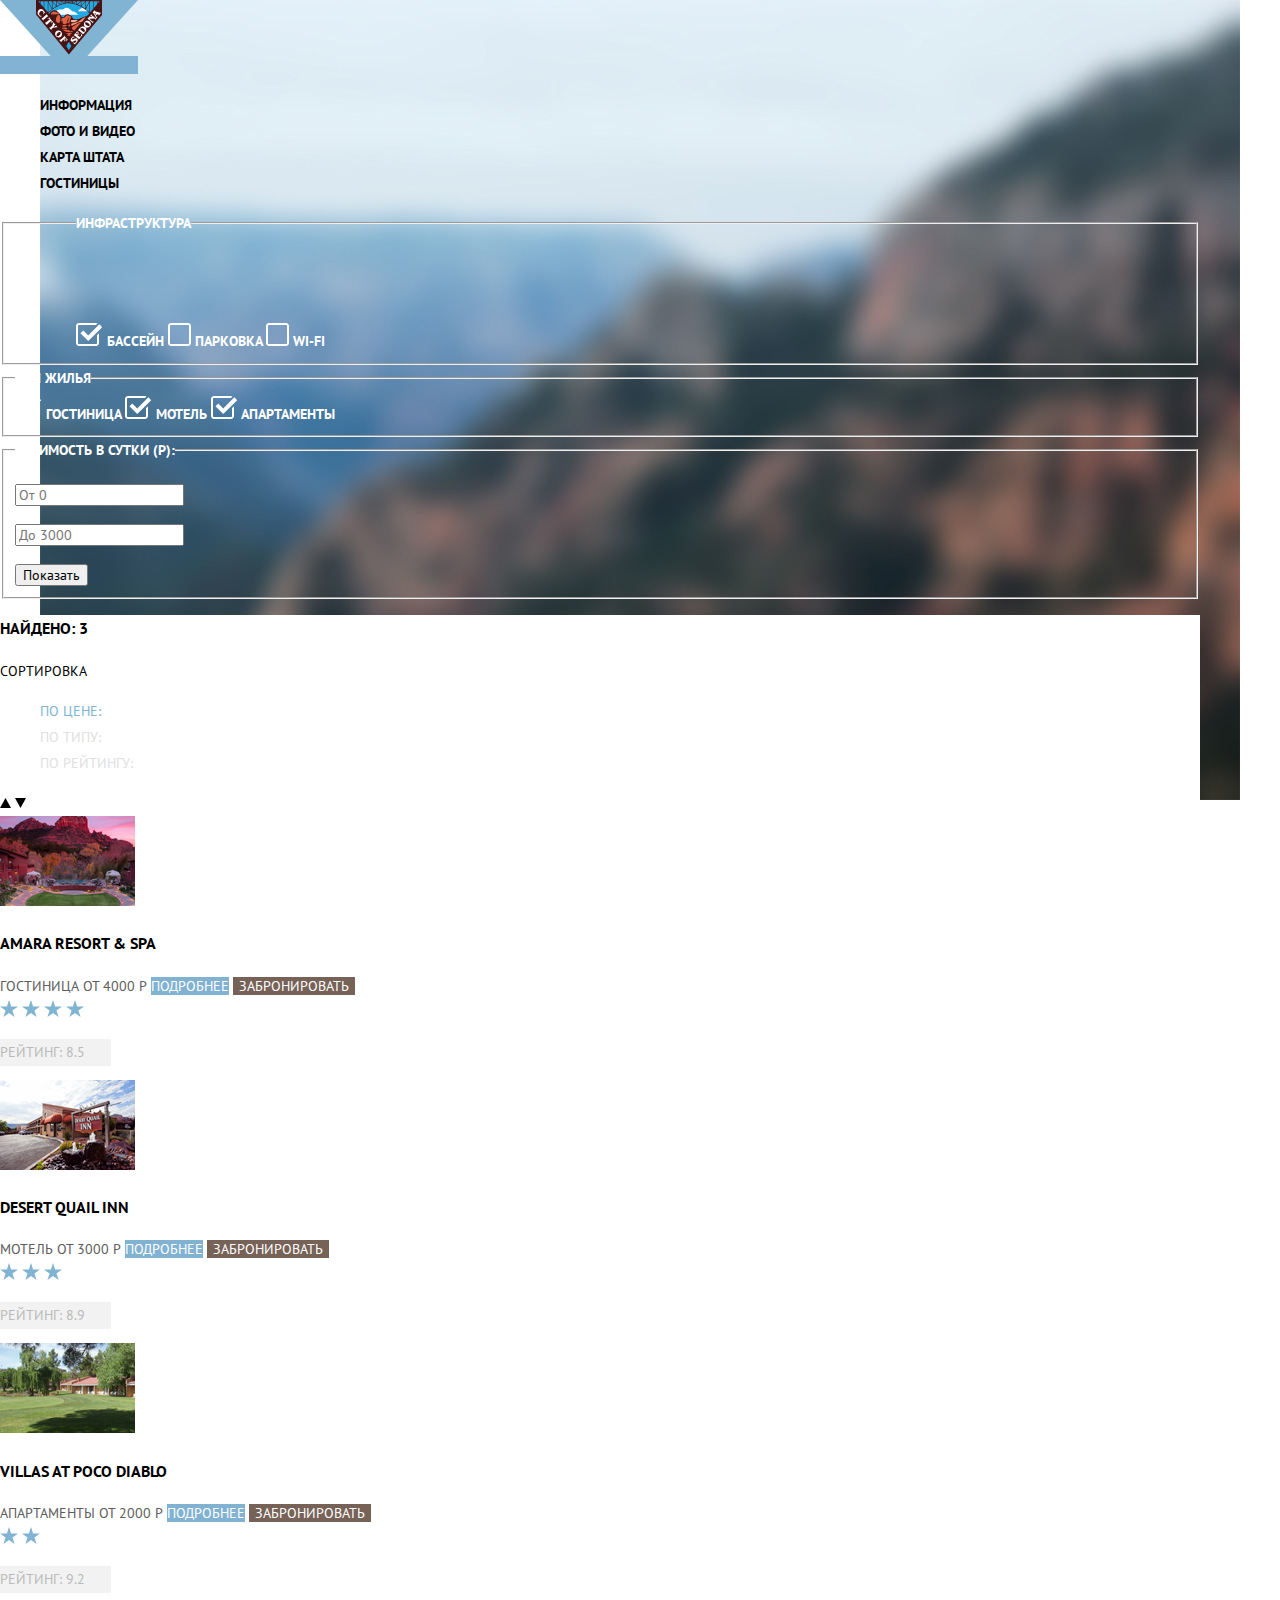
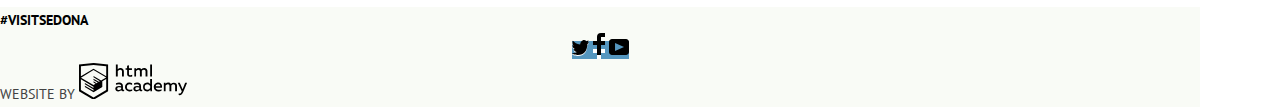
==== commit 5c1f3fae: "стили" ====
--- a/inner.html
+++ b/inner.html
@@ -30,7 +30,7 @@
     <!--Основная часть страницы -->
     <main class="container">
 
-        <h1 class="visually-hidden">Отели</h1>
+        <h1 class="visually-hidden">Отели</h1> 
 
     	<section class="hotel-filters">
     		<form id="table" method="post" action="https://echo.htmlacademy.ru"> 
@@ -48,16 +48,62 @@
                     <label for="filter-wi-fi">Wi-Fi</label> -->
 
                      
-                    <label class="filter-swimmingpool">Бассейн
-                        
-                    
+                    <label class="filter-swimmingpool">
+
+                        <span><svg xmlns="http://www.w3.org/2000/svg" width="27" height="23" viewBox="0 0 27 23"><path fill="#fff" d="M7.285 7.486l-2.829 2.829 7.783 7.783L26.171 4.166l-2.828-2.829-11.104 11.102z"/><path fill="#fff" d="M21 20c0 .542-.458 1-1 1H3c-.542 0-1-.458-1-1V3c0-.542.458-1 1-1h16.908L21.493.415A2.96 2.96 0 0 0 20 0H3C1.35 0 0 1.35 0 3v17c0 1.65 1.35 3 3 3h17c1.65 0 3-1.35 3-3v-9.829l-2 2V20z"/></svg></span>
+                        <label>Бассейн</label>
+                        
                     </label>
-                </fieldset>  
+
+                    <label class="filter-parcking">
+
+                        <span><svg xmlns="http://www.w3.org/2000/svg" width="23" height="23" viewBox="0 0 23 23"><path fill="#fff" d="M20 2c.542 0 1 .458 1 1v17c0 .542-.458 1-1 1H3c-.542 0-1-.458-1-1V3c0-.542.458-1 1-1h17m0-2H3C1.35 0 0 1.35 0 3v17c0 1.65 1.35 3 3 3h17c1.65 0 3-1.35 3-3V3c0-1.65-1.35-3-3-3z"/></svg></span>
+                        <label>Парковка</label>
+                        
+                    </label> 
+
+                    <label class="filter-wi-fi">
+
+                        <span><svg xmlns="http://www.w3.org/2000/svg" width="23" height="23" viewBox="0 0 23 23"><path fill="#fff" d="M20 2c.542 0 1 .458 1 1v17c0 .542-.458 1-1 1H3c-.542 0-1-.458-1-1V3c0-.542.458-1 1-1h17m0-2H3C1.35 0 0 1.35 0 3v17c0 1.65 1.35 3 3 3h17c1.65 0 3-1.35 3-3V3c0-1.65-1.35-3-3-3z"/></svg></span>
+                        <label>Wi-Fi</label>
+                        
+                    </label>
+                        
+                </fieldset>   
+
 
                 <fieldset class="accommodation">
                     <h2 class="visually-hidden">Фильтр-жилье</h2>
                     <legend>Тип жилья</legend>
 
+                    <label class="filter-hotel">
+
+                        <span><svg xmlns="http://www.w3.org/2000/svg" width="27" height="23" viewBox="0 0 27 23"><path fill="#fff" d="M7.285 7.486l-2.829 2.829 7.783 7.783L26.171 4.166l-2.828-2.829-11.104 11.102z"/><path fill="#fff" d="M21 20c0 .542-.458 1-1 1H3c-.542 0-1-.458-1-1V3c0-.542.458-1 1-1h16.908L21.493.415A2.96 2.96 0 0 0 20 0H3C1.35 0 0 1.35 0 3v17c0 1.65 1.35 3 3 3h17c1.65 0 3-1.35 3-3v-9.829l-2 2V20z"/></svg></span>
+                        <label>Гостиница</label>
+                        
+                    </label> 
+
+                    <label class="filter-motel">
+
+                        <span><svg xmlns="http://www.w3.org/2000/svg" width="27" height="23" viewBox="0 0 27 23"><path fill="#fff" d="M7.285 7.486l-2.829 2.829 7.783 7.783L26.171 4.166l-2.828-2.829-11.104 11.102z"/><path fill="#fff" d="M21 20c0 .542-.458 1-1 1H3c-.542 0-1-.458-1-1V3c0-.542.458-1 1-1h16.908L21.493.415A2.96 2.96 0 0 0 20 0H3C1.35 0 0 1.35 0 3v17c0 1.65 1.35 3 3 3h17c1.65 0 3-1.35 3-3v-9.829l-2 2V20z"/></svg></span>
+                        <label>Мотель</label>
+                        
+                    </label> 
+
+                    <label class="filter-apartment">
+
+                        <span><svg xmlns="http://www.w3.org/2000/svg" width="27" height="23" viewBox="0 0 27 23"><path fill="#fff" d="M7.285 7.486l-2.829 2.829 7.783 7.783L26.171 4.166l-2.828-2.829-11.104 11.102z"/><path fill="#fff" d="M21 20c0 .542-.458 1-1 1H3c-.542 0-1-.458-1-1V3c0-.542.458-1 1-1h16.908L21.493.415A2.96 2.96 0 0 0 20 0H3C1.35 0 0 1.35 0 3v17c0 1.65 1.35 3 3 3h17c1.65 0 3-1.35 3-3v-9.829l-2 2V20z"/></svg></span>
+                        <label>Апартаменты</label>
+                        
+                    </label>
+
+                </fieldset> 
+
+ 
+               <!-- <fieldset class="accommodation">
+                    <h2 class="visually-hidden">Фильтр-жилье</h2>
+                    <legend>Тип жилья</legend>
+
                     <input class="visually-hidden filter-input filter-input-checkbox" type="checkbox" name="hotel" id="filter-hotel" checked>
                     <label for="filter-hotel">Гостиница</label>
 
@@ -67,7 +113,7 @@
                     <input class="visually-hidden filter-input filter-input-checkbox" type="checkbox" name="apartment" id="filter-apartment" checked>
                     <label for="filter-apartment">Апартаменты</label>
 
-                </fieldset> 
+                </fieldset> -->
 
                 <fieldset class="price_per_night">
                     <h2 class="visually-hidden">Фильтр_цена</h2>
@@ -107,9 +153,9 @@
                 </ul>  
 
                 <div class="arrows">
-                   <a href="#"><span class="arrow_up"><svg xmlns="http://www.w3.org/2000/svg" width="11" height="10" viewBox="0 0 11 10" alt="стрелка вверх"><path fill="#231F20" d="M5.5 0L0 10h11z"/></svg></span></a>
-
-                    <a href="#"><span class="arrow_down"><svg xmlns="http://www.w3.org/2000/svg" width="11" height="10" viewBox="0 0 11 10" alt="стрелка вниз"><path fill="#231F20" d="M5.5 10L0 0h11"/></svg>
+                   <a href="#"><span class="arrow_up"><svg xmlns="http://www.w3.org/2000/svg" width="11" height="10" viewBox="0 0 11 10" alt="стрелка вверх"><path  d="M5.5 0L0 10h11z"/></svg></span></a>
+
+                    <a href="#"><span class="arrow_down"><svg xmlns="http://www.w3.org/2000/svg" width="11" height="10" viewBox="0 0 11 10" alt="стрелка вниз"><path  d="M5.5 10L0 0h11"/></svg>
                     </span></a>
                 </div> 
     		</div>
@@ -187,21 +233,21 @@
         
             <div class="social-network">
                 <a href="#" class="twitter">
-                    Мы в twitter 
+                    <span><svg xmlns="http://www.w3.org/2000/svg" xmlns:xlink="http://www.w3.org/1999/xlink" width="17" height="15" viewBox="0 0 17 15"><path d="M10.95.144c1.685-.496 2.984.27 3.577 1.179.673-.231 1.331-.481 2.011-.708a2.345 2.345 0 0 1-.857 1.768c.685.17 1.304-.491 1.304-.491-.169 1-1.006 1.788-1.563 2.024-.231 6.75-3.175 11.217-10.077 11.082h-.446c-.41 0-4.164-.46-4.898-1.887 2.271.196 3.893-.422 4.693-1.177-.96-.3-2.679-.477-2.979-2.95.349.106.564.228 1.19.119C1.705 8.247.374 7.53.448 5.33c.285.328 1.067.536 1.34.472C1.085 5.561-.182 2.442.894.85c1.818 1.854 3.735 3.606 7.152 3.773C8.254 2.33 9.183.793 10.95.144z"/></svg></span> 
                 </a>
 
                 <a href="#" class="facebook">
-                    Мы в facebook 
+                    <span><svg xmlns="http://www.w3.org/2000/svg" width="12" height="22" viewBox="0 0 12 22"><path  d="M12 4V0H8a4 4 0 0 0-4 4v4H0v4h4v10h4V12h4V8H8V4h4z"/></svg></span> 
                 </a>
 
                 <a href="#" class="youtube">
-                    Мы на Youtube
+                    <span><svg xmlns="http://www.w3.org/2000/svg" xmlns:xlink="http://www.w3.org/1999/xlink" width="20" height="16" viewBox="0 0 20 16"><path  d="M17 0H3C1.35 0 0 1.35 0 3v10c0 1.65 1.35 3 3 3h14c1.65 0 3-1.35 3-3V3c0-1.65-1.35-3-3-3zM6.027 11.998V4.002L15.014 8l-8.987 3.998z"/></svg></span>
                 </a>
             </div>
 
             <a href="https://htmlacademy.ru/" class="copyright">
                 <span>website by
-                <svg id="Layer_1" data-name="Layer 1" xmlns="http://www.w3.org/2000/svg" viewBox="0 0 108 36" width="108" height="36" alt="логотип htmlacademy"><title>logo-htmlacademy-small1</title><path d="M44.61,26.88a2,2,0,0,0,.55-0.1v1.33a3.25,3.25,0,0,1-1.18.21,1.67,1.67,0,0,1-1.67-1,4.84,4.84,0,0,1-3.14,1.08c-1.51,0-2.91-.83-2.91-2.55,0-2.13,2-2.79,3.71-2.79a11.08,11.08,0,0,1,2.17.25v-0.3c0-1-.76-1.77-2.19-1.77a7.42,7.42,0,0,0-3,.64v-1.7a10.21,10.21,0,0,1,3.19-.55c2.36,0,3.81,1.12,3.81,3.65v3a0.54,0.54,0,0,0,.49.59h0.17Zm-6.44-1.13A1.35,1.35,0,0,0,39.63,27h0.11a3.39,3.39,0,0,0,2.41-1V24.58a9.72,9.72,0,0,0-1.81-.21c-1,0-2.16.33-2.16,1.38h0Zm12.36-6.11a5,5,0,0,1,2.57.64V22a4.08,4.08,0,0,0-2.3-.7,2.75,2.75,0,1,0,0,5.49,5,5,0,0,0,2.43-.64v1.71a6.27,6.27,0,0,1-2.76.57A4.21,4.21,0,0,1,46,24.51q0-.21,0-0.41a4.32,4.32,0,0,1,4.18-4.46h0.38Zm12.17,7.24a2,2,0,0,0,.55-0.1v1.33a3.25,3.25,0,0,1-1.18.21,1.67,1.67,0,0,1-1.67-1,4.84,4.84,0,0,1-3.14,1.08c-1.51,0-2.91-.83-2.91-2.55,0-2.13,2-2.79,3.71-2.79a11.08,11.08,0,0,1,2.17.25v-0.3c0-1-.76-1.77-2.19-1.77a7.42,7.42,0,0,0-3,.64v-1.7a10.21,10.21,0,0,1,3.19-.55c2.36,0,3.81,1.12,3.81,3.65v3a0.54,0.54,0,0,0,.49.59h0.17Zm-6.44-1.13A1.35,1.35,0,0,0,57.73,27h0.11a3.39,3.39,0,0,0,2.41-1V24.58a9.72,9.72,0,0,0-1.81-.21c-1.06,0-2.16.33-2.16,1.38h0ZM73,16V28.2H71.35V26.88a3.88,3.88,0,0,1-3.19,1.54,4.4,4.4,0,0,1,0-8.78,3.81,3.81,0,0,1,3,1.3V16H73Zm-4.53,5.22a2.76,2.76,0,1,0,0,5.52A2.86,2.86,0,0,0,71.15,25V23A2.91,2.91,0,0,0,68.49,21.27ZM79,19.64c3.31,0,4.46,2.68,3.92,5.09H76.7c0.21,1.5,1.67,2.11,3.19,2.11a6.11,6.11,0,0,0,2.64-.59v1.6a7.14,7.14,0,0,1-3,.57C77,28.42,74.78,27,74.78,24a4.18,4.18,0,0,1,4-4.39H79Zm0.09,1.54a2.28,2.28,0,0,0-2.44,2.1v0.06H81.3A2,2,0,0,0,79.13,21.18Zm5.73,7V19.87h1.65v1a3.81,3.81,0,0,1,2.78-1.27A2.86,2.86,0,0,1,91.89,21a4.12,4.12,0,0,1,2.91-1.33A3.06,3.06,0,0,1,98,23V28.2h-1.9V23.05a1.59,1.59,0,0,0-1.42-1.75H94.42a2.8,2.8,0,0,0-2.07,1.12V28.2h-1.9V23.05A1.59,1.59,0,0,0,89,21.31H88.8a3,3,0,0,0-2.21,1.29v5.63H84.86Zm21.31-8.33h1.9l-3.91,9.46c-0.9,2.17-2.09,2.86-3.35,2.86a4.76,4.76,0,0,1-1.1-.14V30.46a2.86,2.86,0,0,0,.85.12c0.9,0,1.58-.64,2.07-1.9l0.17-.42-4-8.4h2l2.86,6.29ZM38.73,1.46V6.22a3.81,3.81,0,0,1,2.7-1.14,3.25,3.25,0,0,1,3.44,3.4v5.15H43V8.72a1.81,1.81,0,0,0-1.61-2h-0.3a2.93,2.93,0,0,0-2.32,1.39v5.52h-1.9V1.46h1.9ZM49.94,2.31v3h3V6.91h-3v3.81c0,1.1.5,1.46,1.58,1.46a4.49,4.49,0,0,0,1.69-.33v1.6A6.8,6.8,0,0,1,51,13.8a2.55,2.55,0,0,1-2.86-2.74V6.89H46.58V5.26h1.5V2.74Zm5.4,11.31V5.28H57v1A3.81,3.81,0,0,1,59.77,5a2.86,2.86,0,0,1,2.6,1.33A4.12,4.12,0,0,1,65.28,5,3.06,3.06,0,0,1,68.44,8.4v5.21h-1.9V8.46a1.59,1.59,0,0,0-1.42-1.75H64.89a2.8,2.8,0,0,0-2.07,1.12v5.78h-1.9V8.46A1.59,1.59,0,0,0,59.5,6.71H59.27A3,3,0,0,0,57.06,8v5.63H55.34ZM71.17,1.45H73V13.6H71.17V1.45ZM14.71,0H14.55L0,1.54V28.21l14.55,8.66,14.55-8.66V1.54Zm12.5,27.1L14.55,34.64,1.9,27.12V16.18l12.59,7.5V25L5.86,19.9v1.31l8.68,5.21v1.39L5.87,22.65V24l8.68,5.21,8.75-5.24V18.31L27.2,16V27.12Zm0-12.53-3.48,2-1.6,1L14.51,13v1.31L21,18.23H21l-0.14.09-1,.54-5.37-3.2V17l4.24,2.52-1,.67-3.2-1.9v1.31l2.1,1.24L14.5,22.1,2,14.65,14.51,7.11Zm0-1.32L14.49,5.76,1.91,13.25v-10L14.56,1.92,27.21,3.25v10h0Z" transform="translate(0 -0.02)" fill="#231f20"/></svg></span>
+                <svg id="Layer_1" data-name="Layer 1" xmlns="http://www.w3.org/2000/svg" viewBox="0 0 108 36" width="108" height="36" alt="логотип htmlacademy"><title>logo-htmlacademy-small1</title><path d="M44.61,26.88a2,2,0,0,0,.55-0.1v1.33a3.25,3.25,0,0,1-1.18.21,1.67,1.67,0,0,1-1.67-1,4.84,4.84,0,0,1-3.14,1.08c-1.51,0-2.91-.83-2.91-2.55,0-2.13,2-2.79,3.71-2.79a11.08,11.08,0,0,1,2.17.25v-0.3c0-1-.76-1.77-2.19-1.77a7.42,7.42,0,0,0-3,.64v-1.7a10.21,10.21,0,0,1,3.19-.55c2.36,0,3.81,1.12,3.81,3.65v3a0.54,0.54,0,0,0,.49.59h0.17Zm-6.44-1.13A1.35,1.35,0,0,0,39.63,27h0.11a3.39,3.39,0,0,0,2.41-1V24.58a9.72,9.72,0,0,0-1.81-.21c-1,0-2.16.33-2.16,1.38h0Zm12.36-6.11a5,5,0,0,1,2.57.64V22a4.08,4.08,0,0,0-2.3-.7,2.75,2.75,0,1,0,0,5.49,5,5,0,0,0,2.43-.64v1.71a6.27,6.27,0,0,1-2.76.57A4.21,4.21,0,0,1,46,24.51q0-.21,0-0.41a4.32,4.32,0,0,1,4.18-4.46h0.38Zm12.17,7.24a2,2,0,0,0,.55-0.1v1.33a3.25,3.25,0,0,1-1.18.21,1.67,1.67,0,0,1-1.67-1,4.84,4.84,0,0,1-3.14,1.08c-1.51,0-2.91-.83-2.91-2.55,0-2.13,2-2.79,3.71-2.79a11.08,11.08,0,0,1,2.17.25v-0.3c0-1-.76-1.77-2.19-1.77a7.42,7.42,0,0,0-3,.64v-1.7a10.21,10.21,0,0,1,3.19-.55c2.36,0,3.81,1.12,3.81,3.65v3a0.54,0.54,0,0,0,.49.59h0.17Zm-6.44-1.13A1.35,1.35,0,0,0,57.73,27h0.11a3.39,3.39,0,0,0,2.41-1V24.58a9.72,9.72,0,0,0-1.81-.21c-1.06,0-2.16.33-2.16,1.38h0ZM73,16V28.2H71.35V26.88a3.88,3.88,0,0,1-3.19,1.54,4.4,4.4,0,0,1,0-8.78,3.81,3.81,0,0,1,3,1.3V16H73Zm-4.53,5.22a2.76,2.76,0,1,0,0,5.52A2.86,2.86,0,0,0,71.15,25V23A2.91,2.91,0,0,0,68.49,21.27ZM79,19.64c3.31,0,4.46,2.68,3.92,5.09H76.7c0.21,1.5,1.67,2.11,3.19,2.11a6.11,6.11,0,0,0,2.64-.59v1.6a7.14,7.14,0,0,1-3,.57C77,28.42,74.78,27,74.78,24a4.18,4.18,0,0,1,4-4.39H79Zm0.09,1.54a2.28,2.28,0,0,0-2.44,2.1v0.06H81.3A2,2,0,0,0,79.13,21.18Zm5.73,7V19.87h1.65v1a3.81,3.81,0,0,1,2.78-1.27A2.86,2.86,0,0,1,91.89,21a4.12,4.12,0,0,1,2.91-1.33A3.06,3.06,0,0,1,98,23V28.2h-1.9V23.05a1.59,1.59,0,0,0-1.42-1.75H94.42a2.8,2.8,0,0,0-2.07,1.12V28.2h-1.9V23.05A1.59,1.59,0,0,0,89,21.31H88.8a3,3,0,0,0-2.21,1.29v5.63H84.86Zm21.31-8.33h1.9l-3.91,9.46c-0.9,2.17-2.09,2.86-3.35,2.86a4.76,4.76,0,0,1-1.1-.14V30.46a2.86,2.86,0,0,0,.85.12c0.9,0,1.58-.64,2.07-1.9l0.17-.42-4-8.4h2l2.86,6.29ZM38.73,1.46V6.22a3.81,3.81,0,0,1,2.7-1.14,3.25,3.25,0,0,1,3.44,3.4v5.15H43V8.72a1.81,1.81,0,0,0-1.61-2h-0.3a2.93,2.93,0,0,0-2.32,1.39v5.52h-1.9V1.46h1.9ZM49.94,2.31v3h3V6.91h-3v3.81c0,1.1.5,1.46,1.58,1.46a4.49,4.49,0,0,0,1.69-.33v1.6A6.8,6.8,0,0,1,51,13.8a2.55,2.55,0,0,1-2.86-2.74V6.89H46.58V5.26h1.5V2.74Zm5.4,11.31V5.28H57v1A3.81,3.81,0,0,1,59.77,5a2.86,2.86,0,0,1,2.6,1.33A4.12,4.12,0,0,1,65.28,5,3.06,3.06,0,0,1,68.44,8.4v5.21h-1.9V8.46a1.59,1.59,0,0,0-1.42-1.75H64.89a2.8,2.8,0,0,0-2.07,1.12v5.78h-1.9V8.46A1.59,1.59,0,0,0,59.5,6.71H59.27A3,3,0,0,0,57.06,8v5.63H55.34ZM71.17,1.45H73V13.6H71.17V1.45ZM14.71,0H14.55L0,1.54V28.21l14.55,8.66,14.55-8.66V1.54Zm12.5,27.1L14.55,34.64,1.9,27.12V16.18l12.59,7.5V25L5.86,19.9v1.31l8.68,5.21v1.39L5.87,22.65V24l8.68,5.21,8.75-5.24V18.31L27.2,16V27.12Zm0-12.53-3.48,2-1.6,1L14.51,13v1.31L21,18.23H21l-0.14.09-1,.54-5.37-3.2V17l4.24,2.52-1,.67-3.2-1.9v1.31l2.1,1.24L14.5,22.1,2,14.65,14.51,7.11Zm0-1.32L14.49,5.76,1.91,13.25v-10L14.56,1.92,27.21,3.25v10h0Z" transform="translate(0 -0.02)" /></svg></span>
  
             </a>
             
--- a/css/style.inner.css
+++ b/css/style.inner.css
@@ -11,9 +11,11 @@
 
 
   background-color: #ffffff;
-  background-image: url("../img/main_photo.jpg");
+  background-image: url("../img/filter-background.jpg");
   background-position: top center;
   background-repeat: no-repeat;
+  width: 1200px;
+  height: 800px;
 
 }
 a {
@@ -24,18 +26,116 @@
  display: none;
 }
 
-.main-navigation{
-  background-color: #fff;
-}
+
+/*.main-header {
+  background-image: url("../img/filter-background.jpg");
+  background-position: top center;
+  background-repeat: no-repeat; 
+  width: 1200px;
+  height: 800px;
+}*/
+
+/*навигация*/
+.main-navigation {
+  font-size: 14px;
+  line-height: 26px;
+  
+} 
+/*логотип*/
+.main-header-logo {
+  width: 140px;
+  height: 71px;
+  object-fit: contain;
+}
+
+
+/*информация*/
+.info-link {
+  width: 93px;
+  height: 12px;
+  font-family: PT Sans Bold, Arial, sans-serif;
+  font-size: 14px;
+  font-weight: bold;
+  font-style: normal;
+  font-stretch: normal;
+  line-height: 1.86;
+  letter-spacing: normal;
+  text-align: center;
+  
+}
+
+/*фото_видео*/
+.media-link {
+  width: 93px;
+  height: 12px;
+  font-family: PT Sans Bold, Arial, sans-serif;
+  font-size: 14px;
+  font-weight: bold;
+  font-style: normal;
+  font-stretch: normal;
+  line-height: 1.86;
+  letter-spacing: normal;
+  text-align: center;
+  
+}
+
+/*карта*/
+.map-link {
+  width: 93px;
+  height: 12px;
+  font-family: PT Sans Bold, Arial, sans-serif;
+  font-size: 14px;
+  font-weight: bold;
+  font-style: normal;
+  font-stretch: normal;
+  line-height: 1.86;
+  letter-spacing: normal;
+  text-align: center;
+}
+
+/*гостиницы*/
+.hotels-link {
+  width: 93px;
+  height: 12px;
+  font-family: PT Sans Bold, Arial, sans-serif;
+  font-size: 14px;
+  font-weight: bold;
+  font-style: normal;
+  font-stretch: normal;
+  line-height: 1.86;
+  letter-spacing: normal;
+  text-align: center;
+}
+
+
+.main-navigation,
+.features-list,
+.sightseeing-list,
 .site-navigation {
+  list-style: none;
+} 
+
+.main-navigation a {
+  color: #000;
+} 
+
+
+.main-navigation a:hover,
+.main-navigation a:focus {
+  background-color: #82b3d4;
+} 
+
+
+
+/*.site-navigation {
   font-size: 14px;
   line-height: 26px;
-  color: #ffffff;
+  color: #fff;
 
   background-color: #fdfdfd;
-} 
-
-.site-navigation,
+} */
+
+/*.site-navigation,*/
 .sort_by {
   list-style: none;
 } 
@@ -58,11 +158,21 @@
   color:#fff;
 }
 
-.filter-swimmingpool {
-  background-image: url("../img/checkbox-on.svg");
-  background-repeat: no-repeat;
-  width: 25px;
-  height: 25px;
+
+.information {
+  padding-top: 87px;
+  padding-left: 72px;
+}
+
+
+
+.filter-swimmingpool, 
+.filter-parcking, 
+.filter-wi-fi {
+  /*background-image: url("../img/checkbox-on.svg");*/
+  background-repeat: no-repeat;
+  width: 23px;
+  height: 23px;
 
 }
 
@@ -101,8 +211,10 @@
 
 .arrow_up svg: hover,
 .arrow_up svg: focus {
+   fill: currentColor;
    color: #81b3d2;
 } 
+
 
 
 .hotel_results span, a {
@@ -191,7 +303,6 @@
 
 .social-network {
   color:#fff;
-  background-color: 81b3d2;
   text-align: center;
 
 } 
@@ -199,45 +310,53 @@
 .twitter {
   background-image: url("../img/twitter.svg");
   background-repeat: no-repeat;
-  width: 46px;
-  height: 49px;
+  color: #81B3D2;
+  background-color: #5596be;
+  width: 19px;
+  height: 17px;
 }
 
 .twitter svg: hover,
 .twitter svg: focus {
-  color: #fff;
-  background-color: #669ebf;
+  fill: currentColor;
+  color: #5596be;
+
+  
 }
 
 
 .facebook {
   background-image: url("../img/fb-icon.svg");
   background-repeat: no-repeat;
-  width: 46px;
-  height: 49px;
+  color: #81B3D2;
+  background-color: #5596be;
+  width: 19px;
+  height: 17px;
 }
 
 .facebook svg:hover,
 .facebook svg:focus {
-  color: #fff;
-  background-color: #669ebf;
+  fill: currentColor;
+  color: #5596be;
 }
 
 
 .youtube {
-  background-image: url("../img/youtube.svg");
-  background-repeat: no-repeat;
-  width: 46px;
-  height: 49px;
-
-} 
+  background-repeat: no-repeat;
+  color: #81B3D2;
+  background-color: #5596be;
+  width: 19px;
+  height: 17px; 
+
+} 
+
 
 .youtube svg:hover,
 .youtube svg:focus {
-  color: #fff;
-  background-color : #669ebf;
-  text-decoration: none;
-}
+  fill: currentColor;
+  color: #5596be;
+}
+
 
 .copyright a, span {
   color:#424242;
@@ -248,6 +367,8 @@
 
 .copyright a, svg:hover,
 .copyright a, svg:focus {
-  color: #fff;;
-  background-color: #80b3d2;
-}+  fill: currentColor; 
+  color: #80b3d2;
+  
+}
+
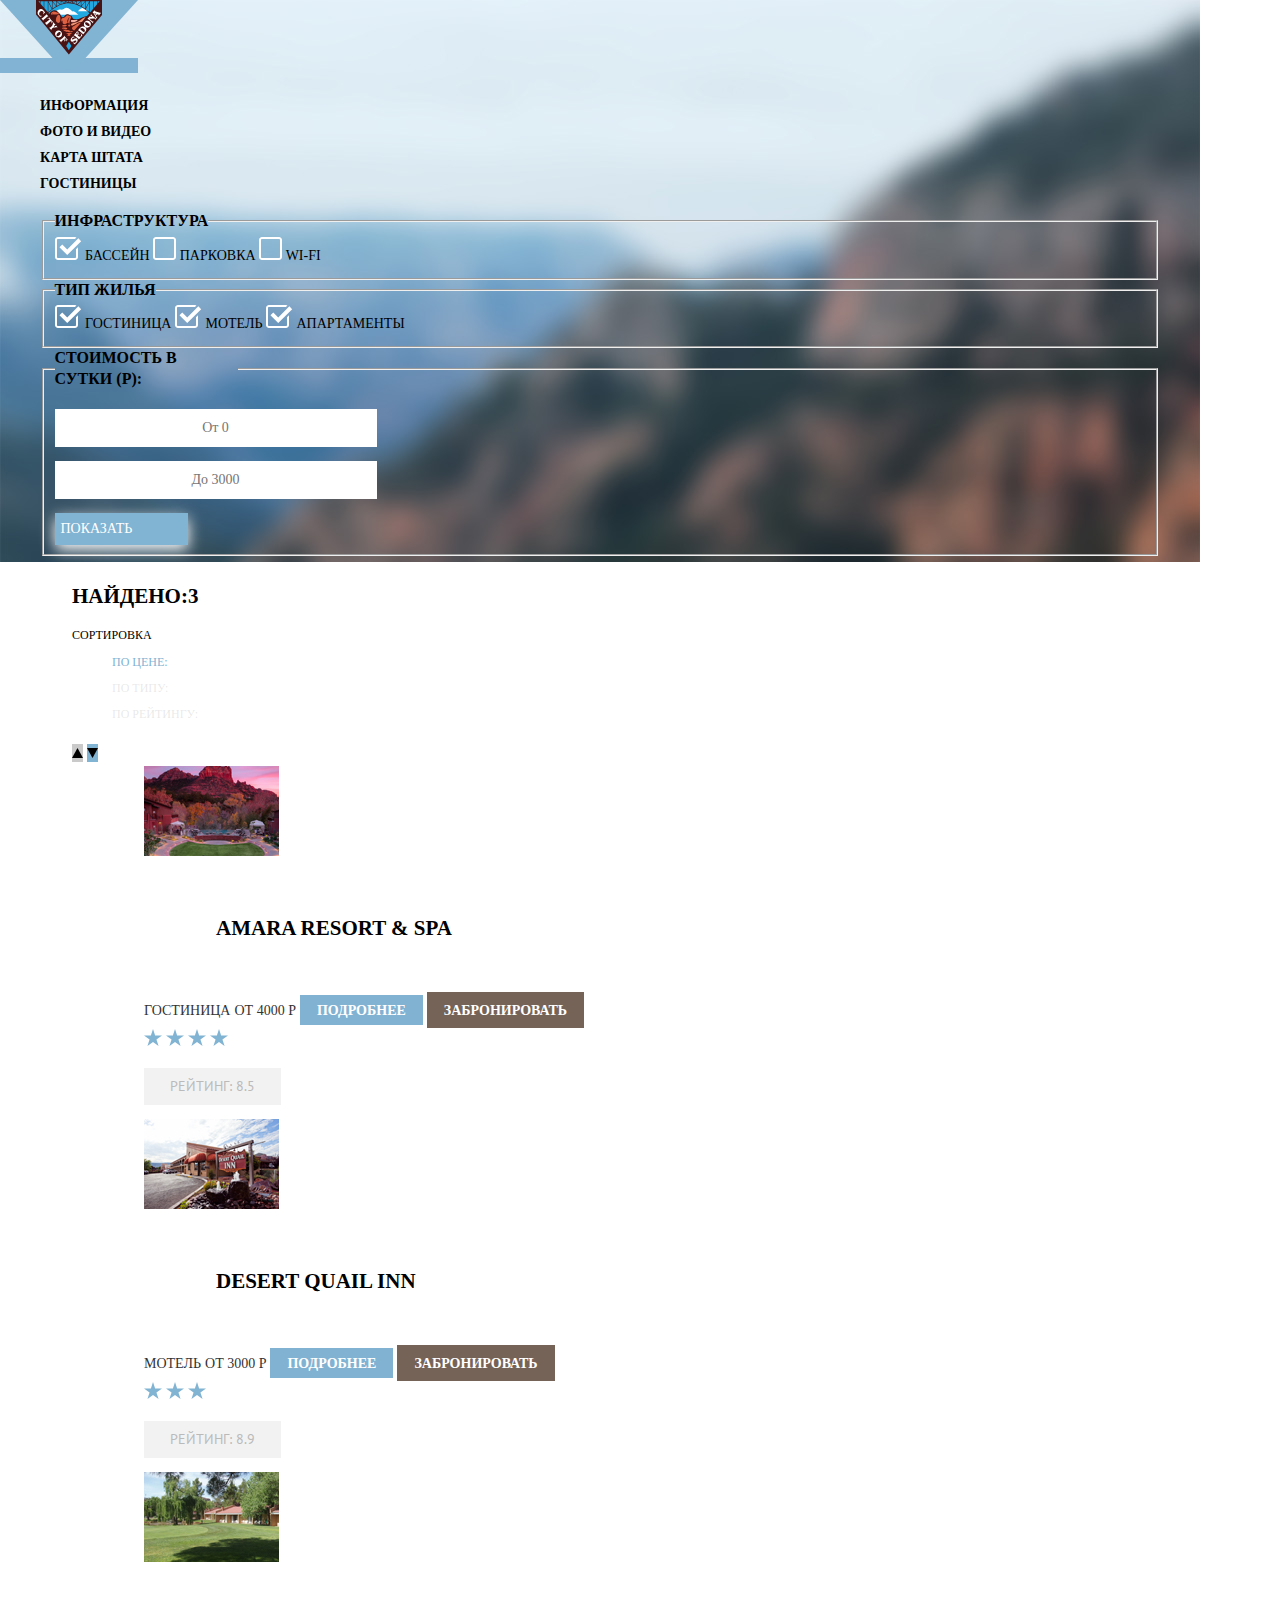
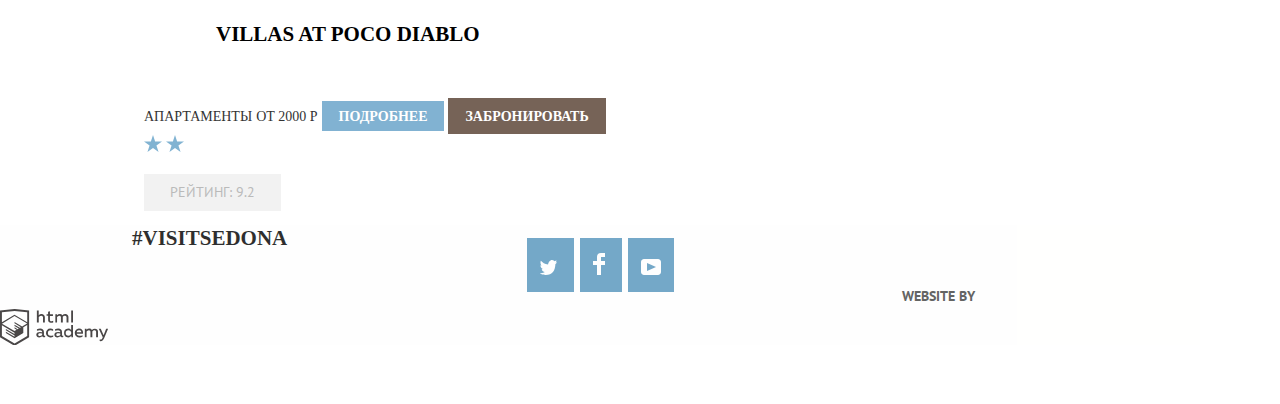
==== commit 4017605f: "правки" ====
--- a/inner.html
+++ b/inner.html
@@ -4,19 +4,18 @@
     <meta charset="utf-8">
     <title>HTML Academy: Седона</title>
     <link rel="stylesheet" type="text/css" href="css/normalize.css.css">
-    <link href="css/style.inner.css" rel="stylesheet"> 
+    <link href="css/style.css.css" rel="stylesheet"> 
     <link href="https://fonts.googleapis.com/css?family=PT+Sans:400,700&display=swap" rel="stylesheet">
 
   </head>
 <body>
 	<!--Шапка страницы -->
     <header class="main-header">
+      
         <nav class="main-navigation">
             <a class="main-header-logo" href="index.html">
                 <img src="img/logo-sedona.svg" width="138" height="70" alt="Логотип Седона"> 
             </a>
-            
-            <!--<img src="img/main_photo.jpg" width="1200" height="720" alt="вид на горы">-->
 
             <ul class="site-navigation">
                 <li class="info"><a href="index.html">Информация</a></li>
@@ -24,16 +23,14 @@
                 <li class="map"><a href="map.html">Карта штата</a></li>
                 <li class="hotels"><a href="inner.html">Гостиницы</a></li>    
            </ul> 
-        </nav>      
-    </header>
-
-    <!--Основная часть страницы -->
-    <main class="container">
-
-        <h1 class="visually-hidden">Отели</h1> 
-
-    	<section class="hotel-filters">
-    		<form id="table" method="post" action="https://echo.htmlacademy.ru"> 
+
+
+
+
+      <h1 class="visually-hidden">Отели</h1> 
+
+        <section class="hotel-filters">
+            <form id="table" method="post" action="https://echo.htmlacademy.ru"> 
                 <fieldset class="information">
                     <h2 class="visually-hidden">Фильтр-инфраструктура</h2>
                     <legend>Инфраструктура</legend>
@@ -71,8 +68,7 @@
                         
                 </fieldset>   
 
-
-                <fieldset class="accommodation">
+           <fieldset class="accommodation">
                     <h2 class="visually-hidden">Фильтр-жилье</h2>
                     <legend>Тип жилья</legend>
 
@@ -124,16 +120,24 @@
 
                     <p><input type="filter_price" class="filter_hotels" name="max-price" placeholder="До 3000">
                     </p>
-                    <button type="submit" class="filter-button button">Показать</button>
+                    <button type="submit" class="filter-button-button">Показать</button>
                 </fieldset> 
             </form>      
-    	</section>
+
+        </nav>  
+         
+    </header>
+
+    <!--Основная часть страницы -->
+    <main class="container">
+
+        
     	
     	<section class="search_results">
 
     		<div class="results-list">
     			
-    			<h3>Найдено: 3</h3>
+    			<h3>Найдено:3</h3>
     			<p>Сортировка</p>
 
                 <ul class="sort_by">
@@ -178,7 +182,7 @@
                     </div>
 
                     <div class="rating">
-                       
+                        
                         <span class="stars"><svg xmlns="http://www.w3.org/2000/svg" width="18" height="17" viewBox="0 0 18 17"><path fill="#81B3D2" d="M9.002 0l2.126 6.494h6.877l-5.564 4.012L14.566 17l-5.564-4.013L3.438 17l2.126-6.494L0 6.494h6.878z"/></svg></span>
                         <span class="stars"><svg xmlns="http://www.w3.org/2000/svg" width="18" height="17" viewBox="0 0 18 17"><path fill="#81B3D2" d="M9.002 0l2.126 6.494h6.877l-5.564 4.012L14.566 17l-5.564-4.013L3.438 17l2.126-6.494L0 6.494h6.878z"/></svg></span>
                         <span class="stars"><svg xmlns="http://www.w3.org/2000/svg" width="18" height="17" viewBox="0 0 18 17"><path fill="#81B3D2" d="M9.002 0l2.126 6.494h6.877l-5.564 4.012L14.566 17l-5.564-4.013L3.438 17l2.126-6.494L0 6.494h6.878z"/></svg></span>
@@ -233,21 +237,21 @@
         
             <div class="social-network">
                 <a href="#" class="twitter">
-                    <span><svg xmlns="http://www.w3.org/2000/svg" xmlns:xlink="http://www.w3.org/1999/xlink" width="17" height="15" viewBox="0 0 17 15"><path d="M10.95.144c1.685-.496 2.984.27 3.577 1.179.673-.231 1.331-.481 2.011-.708a2.345 2.345 0 0 1-.857 1.768c.685.17 1.304-.491 1.304-.491-.169 1-1.006 1.788-1.563 2.024-.231 6.75-3.175 11.217-10.077 11.082h-.446c-.41 0-4.164-.46-4.898-1.887 2.271.196 3.893-.422 4.693-1.177-.96-.3-2.679-.477-2.979-2.95.349.106.564.228 1.19.119C1.705 8.247.374 7.53.448 5.33c.285.328 1.067.536 1.34.472C1.085 5.561-.182 2.442.894.85c1.818 1.854 3.735 3.606 7.152 3.773C8.254 2.33 9.183.793 10.95.144z"/></svg></span> 
+                    <span><svg xmlns="http://www.w3.org/2000/svg" xmlns:xlink="http://www.w3.org/1999/xlink" width="17" height="15" viewBox="0 0 17 15"><path fill="#fff" d="M10.95.144c1.685-.496 2.984.27 3.577 1.179.673-.231 1.331-.481 2.011-.708a2.345 2.345 0 0 1-.857 1.768c.685.17 1.304-.491 1.304-.491-.169 1-1.006 1.788-1.563 2.024-.231 6.75-3.175 11.217-10.077 11.082h-.446c-.41 0-4.164-.46-4.898-1.887 2.271.196 3.893-.422 4.693-1.177-.96-.3-2.679-.477-2.979-2.95.349.106.564.228 1.19.119C1.705 8.247.374 7.53.448 5.33c.285.328 1.067.536 1.34.472C1.085 5.561-.182 2.442.894.85c1.818 1.854 3.735 3.606 7.152 3.773C8.254 2.33 9.183.793 10.95.144z"/></svg></span> 
                 </a>
 
                 <a href="#" class="facebook">
-                    <span><svg xmlns="http://www.w3.org/2000/svg" width="12" height="22" viewBox="0 0 12 22"><path  d="M12 4V0H8a4 4 0 0 0-4 4v4H0v4h4v10h4V12h4V8H8V4h4z"/></svg></span> 
+                    <span><svg xmlns="http://www.w3.org/2000/svg" width="12" height="22" viewBox="0 0 12 22"><path fill="#fff"  d="M12 4V0H8a4 4 0 0 0-4 4v4H0v4h4v10h4V12h4V8H8V4h4z"/></svg></span> 
                 </a>
 
                 <a href="#" class="youtube">
-                    <span><svg xmlns="http://www.w3.org/2000/svg" xmlns:xlink="http://www.w3.org/1999/xlink" width="20" height="16" viewBox="0 0 20 16"><path  d="M17 0H3C1.35 0 0 1.35 0 3v10c0 1.65 1.35 3 3 3h14c1.65 0 3-1.35 3-3V3c0-1.65-1.35-3-3-3zM6.027 11.998V4.002L15.014 8l-8.987 3.998z"/></svg></span>
+                    <span><svg xmlns="http://www.w3.org/2000/svg" xmlns:xlink="http://www.w3.org/1999/xlink" width="20" height="16" viewBox="0 0 20 16"><path fill="#fff" d="M17 0H3C1.35 0 0 1.35 0 3v10c0 1.65 1.35 3 3 3h14c1.65 0 3-1.35 3-3V3c0-1.65-1.35-3-3-3zM6.027 11.998V4.002L15.014 8l-8.987 3.998z"/></svg></span>
                 </a>
             </div>
 
             <a href="https://htmlacademy.ru/" class="copyright">
-                <span>website by
-                <svg id="Layer_1" data-name="Layer 1" xmlns="http://www.w3.org/2000/svg" viewBox="0 0 108 36" width="108" height="36" alt="логотип htmlacademy"><title>logo-htmlacademy-small1</title><path d="M44.61,26.88a2,2,0,0,0,.55-0.1v1.33a3.25,3.25,0,0,1-1.18.21,1.67,1.67,0,0,1-1.67-1,4.84,4.84,0,0,1-3.14,1.08c-1.51,0-2.91-.83-2.91-2.55,0-2.13,2-2.79,3.71-2.79a11.08,11.08,0,0,1,2.17.25v-0.3c0-1-.76-1.77-2.19-1.77a7.42,7.42,0,0,0-3,.64v-1.7a10.21,10.21,0,0,1,3.19-.55c2.36,0,3.81,1.12,3.81,3.65v3a0.54,0.54,0,0,0,.49.59h0.17Zm-6.44-1.13A1.35,1.35,0,0,0,39.63,27h0.11a3.39,3.39,0,0,0,2.41-1V24.58a9.72,9.72,0,0,0-1.81-.21c-1,0-2.16.33-2.16,1.38h0Zm12.36-6.11a5,5,0,0,1,2.57.64V22a4.08,4.08,0,0,0-2.3-.7,2.75,2.75,0,1,0,0,5.49,5,5,0,0,0,2.43-.64v1.71a6.27,6.27,0,0,1-2.76.57A4.21,4.21,0,0,1,46,24.51q0-.21,0-0.41a4.32,4.32,0,0,1,4.18-4.46h0.38Zm12.17,7.24a2,2,0,0,0,.55-0.1v1.33a3.25,3.25,0,0,1-1.18.21,1.67,1.67,0,0,1-1.67-1,4.84,4.84,0,0,1-3.14,1.08c-1.51,0-2.91-.83-2.91-2.55,0-2.13,2-2.79,3.71-2.79a11.08,11.08,0,0,1,2.17.25v-0.3c0-1-.76-1.77-2.19-1.77a7.42,7.42,0,0,0-3,.64v-1.7a10.21,10.21,0,0,1,3.19-.55c2.36,0,3.81,1.12,3.81,3.65v3a0.54,0.54,0,0,0,.49.59h0.17Zm-6.44-1.13A1.35,1.35,0,0,0,57.73,27h0.11a3.39,3.39,0,0,0,2.41-1V24.58a9.72,9.72,0,0,0-1.81-.21c-1.06,0-2.16.33-2.16,1.38h0ZM73,16V28.2H71.35V26.88a3.88,3.88,0,0,1-3.19,1.54,4.4,4.4,0,0,1,0-8.78,3.81,3.81,0,0,1,3,1.3V16H73Zm-4.53,5.22a2.76,2.76,0,1,0,0,5.52A2.86,2.86,0,0,0,71.15,25V23A2.91,2.91,0,0,0,68.49,21.27ZM79,19.64c3.31,0,4.46,2.68,3.92,5.09H76.7c0.21,1.5,1.67,2.11,3.19,2.11a6.11,6.11,0,0,0,2.64-.59v1.6a7.14,7.14,0,0,1-3,.57C77,28.42,74.78,27,74.78,24a4.18,4.18,0,0,1,4-4.39H79Zm0.09,1.54a2.28,2.28,0,0,0-2.44,2.1v0.06H81.3A2,2,0,0,0,79.13,21.18Zm5.73,7V19.87h1.65v1a3.81,3.81,0,0,1,2.78-1.27A2.86,2.86,0,0,1,91.89,21a4.12,4.12,0,0,1,2.91-1.33A3.06,3.06,0,0,1,98,23V28.2h-1.9V23.05a1.59,1.59,0,0,0-1.42-1.75H94.42a2.8,2.8,0,0,0-2.07,1.12V28.2h-1.9V23.05A1.59,1.59,0,0,0,89,21.31H88.8a3,3,0,0,0-2.21,1.29v5.63H84.86Zm21.31-8.33h1.9l-3.91,9.46c-0.9,2.17-2.09,2.86-3.35,2.86a4.76,4.76,0,0,1-1.1-.14V30.46a2.86,2.86,0,0,0,.85.12c0.9,0,1.58-.64,2.07-1.9l0.17-.42-4-8.4h2l2.86,6.29ZM38.73,1.46V6.22a3.81,3.81,0,0,1,2.7-1.14,3.25,3.25,0,0,1,3.44,3.4v5.15H43V8.72a1.81,1.81,0,0,0-1.61-2h-0.3a2.93,2.93,0,0,0-2.32,1.39v5.52h-1.9V1.46h1.9ZM49.94,2.31v3h3V6.91h-3v3.81c0,1.1.5,1.46,1.58,1.46a4.49,4.49,0,0,0,1.69-.33v1.6A6.8,6.8,0,0,1,51,13.8a2.55,2.55,0,0,1-2.86-2.74V6.89H46.58V5.26h1.5V2.74Zm5.4,11.31V5.28H57v1A3.81,3.81,0,0,1,59.77,5a2.86,2.86,0,0,1,2.6,1.33A4.12,4.12,0,0,1,65.28,5,3.06,3.06,0,0,1,68.44,8.4v5.21h-1.9V8.46a1.59,1.59,0,0,0-1.42-1.75H64.89a2.8,2.8,0,0,0-2.07,1.12v5.78h-1.9V8.46A1.59,1.59,0,0,0,59.5,6.71H59.27A3,3,0,0,0,57.06,8v5.63H55.34ZM71.17,1.45H73V13.6H71.17V1.45ZM14.71,0H14.55L0,1.54V28.21l14.55,8.66,14.55-8.66V1.54Zm12.5,27.1L14.55,34.64,1.9,27.12V16.18l12.59,7.5V25L5.86,19.9v1.31l8.68,5.21v1.39L5.87,22.65V24l8.68,5.21,8.75-5.24V18.31L27.2,16V27.12Zm0-12.53-3.48,2-1.6,1L14.51,13v1.31L21,18.23H21l-0.14.09-1,.54-5.37-3.2V17l4.24,2.52-1,.67-3.2-1.9v1.31l2.1,1.24L14.5,22.1,2,14.65,14.51,7.11Zm0-1.32L14.49,5.76,1.91,13.25v-10L14.56,1.92,27.21,3.25v10h0Z" transform="translate(0 -0.02)" /></svg></span>
+                <span class="website">website by
+                <svg id="logo" data-name="Layer_1" xmlns="http://www.w3.org/2000/svg" viewBox="0 0 108 36" width="108" height="36" alt="логотип htmlacademy"><title>logo-htmlacademy-small1</title><path d="M44.61,26.88a2,2,0,0,0,.55-0.1v1.33a3.25,3.25,0,0,1-1.18.21,1.67,1.67,0,0,1-1.67-1,4.84,4.84,0,0,1-3.14,1.08c-1.51,0-2.91-.83-2.91-2.55,0-2.13,2-2.79,3.71-2.79a11.08,11.08,0,0,1,2.17.25v-0.3c0-1-.76-1.77-2.19-1.77a7.42,7.42,0,0,0-3,.64v-1.7a10.21,10.21,0,0,1,3.19-.55c2.36,0,3.81,1.12,3.81,3.65v3a0.54,0.54,0,0,0,.49.59h0.17Zm-6.44-1.13A1.35,1.35,0,0,0,39.63,27h0.11a3.39,3.39,0,0,0,2.41-1V24.58a9.72,9.72,0,0,0-1.81-.21c-1,0-2.16.33-2.16,1.38h0Zm12.36-6.11a5,5,0,0,1,2.57.64V22a4.08,4.08,0,0,0-2.3-.7,2.75,2.75,0,1,0,0,5.49,5,5,0,0,0,2.43-.64v1.71a6.27,6.27,0,0,1-2.76.57A4.21,4.21,0,0,1,46,24.51q0-.21,0-0.41a4.32,4.32,0,0,1,4.18-4.46h0.38Zm12.17,7.24a2,2,0,0,0,.55-0.1v1.33a3.25,3.25,0,0,1-1.18.21,1.67,1.67,0,0,1-1.67-1,4.84,4.84,0,0,1-3.14,1.08c-1.51,0-2.91-.83-2.91-2.55,0-2.13,2-2.79,3.71-2.79a11.08,11.08,0,0,1,2.17.25v-0.3c0-1-.76-1.77-2.19-1.77a7.42,7.42,0,0,0-3,.64v-1.7a10.21,10.21,0,0,1,3.19-.55c2.36,0,3.81,1.12,3.81,3.65v3a0.54,0.54,0,0,0,.49.59h0.17Zm-6.44-1.13A1.35,1.35,0,0,0,57.73,27h0.11a3.39,3.39,0,0,0,2.41-1V24.58a9.72,9.72,0,0,0-1.81-.21c-1.06,0-2.16.33-2.16,1.38h0ZM73,16V28.2H71.35V26.88a3.88,3.88,0,0,1-3.19,1.54,4.4,4.4,0,0,1,0-8.78,3.81,3.81,0,0,1,3,1.3V16H73Zm-4.53,5.22a2.76,2.76,0,1,0,0,5.52A2.86,2.86,0,0,0,71.15,25V23A2.91,2.91,0,0,0,68.49,21.27ZM79,19.64c3.31,0,4.46,2.68,3.92,5.09H76.7c0.21,1.5,1.67,2.11,3.19,2.11a6.11,6.11,0,0,0,2.64-.59v1.6a7.14,7.14,0,0,1-3,.57C77,28.42,74.78,27,74.78,24a4.18,4.18,0,0,1,4-4.39H79Zm0.09,1.54a2.28,2.28,0,0,0-2.44,2.1v0.06H81.3A2,2,0,0,0,79.13,21.18Zm5.73,7V19.87h1.65v1a3.81,3.81,0,0,1,2.78-1.27A2.86,2.86,0,0,1,91.89,21a4.12,4.12,0,0,1,2.91-1.33A3.06,3.06,0,0,1,98,23V28.2h-1.9V23.05a1.59,1.59,0,0,0-1.42-1.75H94.42a2.8,2.8,0,0,0-2.07,1.12V28.2h-1.9V23.05A1.59,1.59,0,0,0,89,21.31H88.8a3,3,0,0,0-2.21,1.29v5.63H84.86Zm21.31-8.33h1.9l-3.91,9.46c-0.9,2.17-2.09,2.86-3.35,2.86a4.76,4.76,0,0,1-1.1-.14V30.46a2.86,2.86,0,0,0,.85.12c0.9,0,1.58-.64,2.07-1.9l0.17-.42-4-8.4h2l2.86,6.29ZM38.73,1.46V6.22a3.81,3.81,0,0,1,2.7-1.14,3.25,3.25,0,0,1,3.44,3.4v5.15H43V8.72a1.81,1.81,0,0,0-1.61-2h-0.3a2.93,2.93,0,0,0-2.32,1.39v5.52h-1.9V1.46h1.9ZM49.94,2.31v3h3V6.91h-3v3.81c0,1.1.5,1.46,1.58,1.46a4.49,4.49,0,0,0,1.69-.33v1.6A6.8,6.8,0,0,1,51,13.8a2.55,2.55,0,0,1-2.86-2.74V6.89H46.58V5.26h1.5V2.74Zm5.4,11.31V5.28H57v1A3.81,3.81,0,0,1,59.77,5a2.86,2.86,0,0,1,2.6,1.33A4.12,4.12,0,0,1,65.28,5,3.06,3.06,0,0,1,68.44,8.4v5.21h-1.9V8.46a1.59,1.59,0,0,0-1.42-1.75H64.89a2.8,2.8,0,0,0-2.07,1.12v5.78h-1.9V8.46A1.59,1.59,0,0,0,59.5,6.71H59.27A3,3,0,0,0,57.06,8v5.63H55.34ZM71.17,1.45H73V13.6H71.17V1.45ZM14.71,0H14.55L0,1.54V28.21l14.55,8.66,14.55-8.66V1.54Zm12.5,27.1L14.55,34.64,1.9,27.12V16.18l12.59,7.5V25L5.86,19.9v1.31l8.68,5.21v1.39L5.87,22.65V24l8.68,5.21,8.75-5.24V18.31L27.2,16V27.12Zm0-12.53-3.48,2-1.6,1L14.51,13v1.31L21,18.23H21l-0.14.09-1,.54-5.37-3.2V17l4.24,2.52-1,.67-3.2-1.9v1.31l2.1,1.24L14.5,22.1,2,14.65,14.51,7.11Zm0-1.32L14.49,5.76,1.91,13.25v-10L14.56,1.92,27.21,3.25v10h0Z" transform="translate(0 -0.02)" fill="#231f20"/></svg></span>
  
             </a>
             
--- a/css/style.css.css
+++ b/css/style.css.css
@@ -0,0 +1,1600 @@
+body {
+  margin: 0;
+  padding: 0;
+
+  font-family: "PT Sans", Arial, sans-serif;
+  font-size: 14px;
+  line-height: 26px;
+  font-weight: 700;
+  color: #000;
+  text-transform: uppercase; 
+
+  }
+
+
+a {
+  text-decoration: none;
+} 
+
+/*шапка хэдер*/
+.main-header {
+  background-image: url("../img/main_photo.jpg");
+  background-position: top center;
+  background-repeat: no-repeat; 
+  width: 1200px; 
+  height: 800px;
+}
+
+/*навигация*/
+.main-navigation {
+  font-size: 14px;
+  line-height: 26px;
+  
+} 
+/*логотип*/
+.main-header-logo {
+  width: 140px;
+  height: 71px;
+  object-fit: contain;
+}
+
+/*информация*/
+.info-link {
+  width: 93px;
+  height: 12px;
+  font-family: PT Sans Bold, Arial, sans-serif;
+  font-size: 14px;
+  font-weight: bold;
+  font-style: normal;
+  font-stretch: normal;
+  line-height: 1.86;
+  letter-spacing: normal;
+  text-align: center;
+  
+}
+
+/*фото_видео*/
+.media-link {
+  width: 93px;
+  height: 12px;
+  font-family: PT Sans Bold, Arial, sans-serif;
+  font-size: 14px;
+  font-weight: bold;
+  font-style: normal;
+  font-stretch: normal;
+  line-height: 1.86;
+  letter-spacing: normal;
+  text-align: center;
+  
+}
+
+/*карта*/
+.map-link {
+  width: 93px;
+  height: 12px;
+  font-family: PT Sans Bold, Arial, sans-serif;
+  font-size: 14px;
+  font-weight: bold;
+  font-style: normal;
+  font-stretch: normal;
+  line-height: 1.86;
+  letter-spacing: normal;
+  text-align: center;
+}
+
+.polygon img {
+  width: 1201px;
+  height: 59px;
+  object-fit: contain;
+}
+
+
+
+/*гостиницы*/
+.hotels-link {
+  width: 93px;
+  height: 12px;
+  font-family: PT Sans Bold, Arial, sans-serif;
+  font-size: 14px;
+  font-weight: bold;
+  font-style: normal;
+  font-stretch: normal;
+  line-height: 1.86;
+  letter-spacing: normal;
+  text-align: center;
+}
+
+
+.main-navigation,
+.features-list,
+.sightseeing-list,
+.site-navigation {
+  list-style: none;
+} 
+
+.main-navigation a {
+  color: #000;
+} 
+
+
+.main-navigation a:hover,
+.main-navigation a:focus {
+  background-color: #82b3d4;
+} 
+
+/*белая полоска*/
+/*.polygon {
+  width: 1200px;
+  height: 216px;
+
+}*/
+
+/*логотип*/
+.welcome img{
+  width: 459px;
+  height: 353px;
+  object-fit: contain;
+  text-align: center;
+}
+
+
+.deserves_better {
+  font-family: PT Sans Bold, Arial, sans-serif; 
+  font-size: 21px;
+  line-height: 26px;
+  color: #000;
+  text-align: center;
+}
+
+.five_reasons {
+  font-family: PT Sans Bold, Arial, sans-serif; 
+  font-size: 14px;
+  font-weight: normal;
+
+  color: #333333;
+  text-align: center;
+
+}
+
+
+.features {
+  list-style: none;
+}
+
+.visually-hidden {
+ display: none;
+}
+
+.hotel-view {
+  text-align: left;
+}
+
+.real_town {
+  color: #fff;
+  width: 400px;
+  height: 256px;
+  background-color: #81b3d2;
+} 
+
+
+.real_town img {
+  width: 800px;
+  height: 256px;
+  object-fit: contain;
+
+  }
+
+
+.real_town h3 {
+  font-size: 21px;
+  line-height: 26px; 
+  font-family: PTSans Bold, Arial, sans-serif;
+  font-weight: normal;
+  background-color: #81b3d2;
+  
+  font-stretch: normal;
+  line-height: 1.24;
+  letter-spacing: normal;
+  text-align: center;
+}
+
+.real_town p {
+  /*width: 489px;
+  height: 13px;*/
+  font-family: PTSans Bold, Arial, sans-serif;
+  font-size: 14px;
+  font-weight: normal;
+  font-style: normal;
+  font-stretch: normal;
+  /*line-height: 1.86;*/
+  letter-spacing: normal;
+  text-align: center;
+  color: #333333;
+
+}
+
+.real_town {
+  width: 280px;
+  height: 146px;
+  padding: 46px 60px 64px 60px;
+}
+
+
+.real_town_picture {
+  width: 800px;
+  height: 256px;
+  object-fit: contain;
+}
+
+.sightseeng-item-one h3 {
+  font-size: 14px;
+  line-height: 21px;
+  color: #fff;
+} 
+
+
+.sightseeng-item-one {
+  width: 303px;
+  height: 142px;
+  padding: 49px 49px 65px 48px;
+}
+
+
+
+.features-list {
+  background-color: #fff;
+  color: #7d7d7d;
+}
+
+
+.features-list h3 {
+  /*width: 67px;
+  height: 19px;*/
+  font-family: PTSans Bold, Arial, sans-serif;
+  font-size: 21px;
+  font-weight: bold;
+  font-style: normal;
+  font-stretch: normal;
+  line-height: 1;
+  letter-spacing: normal;
+  text-align: center;
+  color: #000;
+
+}
+
+
+.features-list p {
+  /*width: 252px;
+  height: 34px;*/
+  font-family: PTSans Bold, Arial, sans-serif;
+  font-size: 14px;
+  font-weight: normal;
+  font-style: normal;
+  font-stretch: normal;
+  line-height: 1.5;
+  letter-spacing: normal;
+  text-align: center;
+  color: #333333;
+} 
+
+.icon-accommodation {
+   /*background-image: url("../img/house-icon.svg");*/
+   background-repeat: no-repeat;
+   width: 75px;
+   height: 72px;
+   object-fit: contain;
+   align-content: center;
+
+} 
+
+
+.icon-food {
+   /*background-image: url("../img/burger-icon.svg")*/
+   background-repeat: no-repeat;
+   width: 74px;
+   height: 70px;
+   object-fit: contain;
+   align-content: center;
+   
+
+}
+
+
+.icon-souvenir {
+   /*background-image: url("../img/gift-icon.svg");*/
+   background-repeat: no-repeat;
+   width: 64px;
+   height: 76px;
+   object-fit: contain;
+   align-content: center;
+
+}
+
+.sightseeing-list h3 {
+
+  /*width: 303px;
+  height: 142px;*/
+  font-family: PTSans Bold, Arial, sans-serif;
+  font-size: 21px;
+  font-weight: bold;
+  font-style: normal;
+  font-stretch: normal;
+  line-height: 1.5;
+  letter-spacing: normal;
+  text-align: center;
+  color: #ffff;
+}
+
+
+.sightseeing-list p{
+  font-family: PTSans Bold, Arial, sans-serif;
+  font-size: 14px;
+  font-weight: normal;
+  font-style: normal;
+  font-stretch: normal;
+  line-height: 1.5;
+  letter-spacing: normal;
+  text-align: center;
+  color: #ffff;
+}
+
+
+.sightseeng-item-one {
+  background-color: #81b3d2;
+  width: 303px;
+  height: 142px;
+  font-family: PTSans, Bold, Arial, sans-serif;
+  font-size: 14px;
+}
+
+.sightseeng-item-one h3 {
+   color: #ffff;
+}
+.sightseeng-item-one p {
+  font-size: 14 px;
+  color: #ffff;
+  font-weight: normal;
+
+} 
+
+.sightseeng-item-two {
+ color: #424242;
+ background-color: #eeeeee;
+ width: 208px;
+ height: 143px;
+ padding:50px 97px 63px 95px;
+}
+
+
+.sightseeng-item-two h3 {
+   color: #000;
+   font-size: 21px;
+   font-weight: bold;
+
+   font-family: PTSans, Bold, Arial, sans-serif;
+   text-align: center;
+}
+
+
+.sightseeng-item-two p {
+  font-family: PTSans, Bold, Arial, sans-serif;
+  font-size: 14px;
+  font-weight: normal;
+  font-style: normal;
+  font-stretch: normal;
+  line-height: 1.5;
+  letter-spacing: normal;
+  text-align: center;
+  color: #333333;
+}
+
+
+.sightseeng-item-three {
+ color: #424242;
+ background-color: #eeeeee;
+ width: 262px;
+ height: 142px;
+ padding:50px 69px 64px 69px;
+}
+
+.sightseeng-item-three h3 {
+   color: #000;
+   font-size: 21px;
+   font-weight: bold;
+
+   font-family: PTSans, Bold, Arial, sans-serif;
+   text-align: center;
+}
+
+
+.sightseeng-item-three p {
+  font-family: PTSans, Bold, Arial, sans-serif;
+  font-size: 14px;
+  font-weight: normal;
+  font-style: normal;
+  font-stretch: normal;
+  line-height: 1.5;
+  letter-spacing: normal;
+  text-align: center;
+  color: #333333;
+
+} 
+
+.sightseeng-item-four {
+ color: #424242;
+ background-color: #eeeeee;
+ width: 262px;
+ height: 142px;
+ padding:50px 69px 64px 69px;
+}
+
+.sightseeng-item-four h3 {
+   color: #000;
+   font-size: 21px;
+   font-weight: bold;
+
+   font-family: PTSans, Bold, Arial, sans-serif;
+   text-align: center;
+}
+
+
+.sightseeng-item-four p {
+  font-family: PTSans, Bold, Arial, sans-serif;
+  font-size: 14px;
+  font-weight: normal;
+  font-style: normal;
+  font-stretch: normal;
+  line-height: 1.5;
+  letter-spacing: normal;
+  text-align: center;
+  color: #333333;
+
+}
+
+.sightseeng-item {
+  background-color: #eeeeee;
+} 
+
+
+.find-hotel p{
+  font-size: 14 px;
+  color: #424242;
+  font-weight: normal;
+  text-align: center;
+
+}
+
+.form {
+  color: #000;
+
+  background-color: #ffffff;
+  /*background-position: 0 0;
+  background-repeat: repeat; */
+
+}
+
+.form h5 {
+  font-family: PTSans, Arial, sans-serif;
+  font-size:30px;
+  font-weight: bold;
+  font-style: normal;
+  font-stretch: normal;
+  line-height: 1.71;
+  letter-spacing: normal;
+  text-align: center;
+  color: #333333;
+  
+} 
+
+.form p {
+  font-family: PTSans;
+  font-size: 14px;
+  font-weight: normal;
+  font-style: normal;
+  font-stretch: normal;
+  line-height: 1.71;
+  letter-spacing: normal;
+  text-align: center;
+  color: #333333;
+}
+
+.hotel_search {
+  font-size: 14px;
+  line-height: 21px;
+  border: 7px solid #ffffff;
+  width:568px;
+  height: 395px;
+  background-color:#fdfdfd;
+}
+
+
+.date-check-in label  {
+  font-family: PTSans, Arial, sans-serif;
+  font-size: 14px;
+  font-weight: bold;
+  font-style: normal;
+  font-stretch: normal;
+  line-height: 1.86;
+  letter-spacing: normal;
+  text-align: left;
+} 
+
+
+.date-check-out label  {
+  font-family: PTSans, Arial, sans-serif;
+  font-size: 14px;
+  font-weight: bold;
+  font-style: normal;
+  font-stretch: normal;
+  line-height: 1.86;
+  letter-spacing: normal;
+  text-align: left;
+}
+
+
+.adults-info label  {
+  font-family: PTSans, Arial, sans-serif;
+  font-size: 14px;
+  font-weight: bold;
+  font-style: normal;
+  font-stretch: normal;
+  line-height: 1.86;
+  letter-spacing: normal;
+  text-align: left;
+}
+
+.kids-info label  {
+  font-family: PTSans, Arial, sans-serif;
+  font-size: 14px;
+  font-weight: bold;
+  font-style: normal;
+  font-stretch: normal;
+  line-height: 1.86;
+  letter-spacing: normal;
+  text-align: left;
+}
+
+
+.btn-button {
+  width: 21px;
+  height: 22px;
+  object-fit: contain;
+  background-color: #a9a9a9;
+}
+
+
+.filter_check-in {
+  width: 346px;
+  height: 38px;
+  background-color: #f2f2f2;
+
+} 
+
+/*.filter_check-in input {
+  width: 103px;
+  height: 11px;
+  font-family: PTSans, Bold, Arial, sans-serif;
+  font-size: 14px;
+  font-weight: bold;
+  font-style: normal;
+  font-stretch: normal;
+  line-height: 1.86;
+  letter-spacing: normal;
+  text-align: left;
+  color: #000;
+}*/
+
+
+.hotel_search input {
+  font: inherit;
+
+  background-color: transparent;
+  border: 2px solid;
+  border-color: #f2f2f2;
+  width: 346px;
+  height: 38px;
+
+  font-family: PTSans, Bold, Arial, sans-serif;
+  font-size: 14px;
+  font-weight: bold;
+  font-style: normal;
+  font-stretch: normal;
+  line-height: 1.86;
+  letter-spacing: normal;
+  text-align: left;
+  color: #000; 
+  text-transform: uppercase;
+
+}
+
+
+.filter_check-in {
+  width: 103px;
+  height: 11px;
+}
+
+
+.hotel_search: hover,
+.hotel_search: focus,
+.hotel_search: active {
+  background-color:#ebebeb;
+}
+
+
+.contact-information {
+  color: #000;
+
+  background-color: #ffffff;
+  background-position: 0 0;
+  background-repeat: repeat;
+} 
+
+.hotel-search-button {
+  color: #fff;
+  background-color:#766357;
+  width: 289px;
+  height: 18px;
+  padding: 35px 139px 33px 140px;
+
+  font-family: PTSans, Arial, sans-serif;
+  font-size: 21px;
+  font-weight: bold;
+  font-style: normal;
+  font-stretch: normal;
+  line-height: 1.24;
+  letter-spacing: normal;
+  text-align: center;
+}
+
+.hotel-search-button:hover,
+.hotel-search-button:focus {
+  color:#928a87;
+  background-color: #663d15;
+}
+
+.hotel-search-button input:focus {
+  border-color: #ebebeb;
+}
+
+.btn-button {
+  font: inherit;
+
+  text-align: center;
+  color: #424242;
+  vertical-align: middle;
+  text-transform: uppercase;
+
+  background-color: #f2f2f2;
+  border: none;
+}
+
+.filter-button-button {
+  font-family: PTSans, Bold, Arial, sans-serif;
+  font-size: 21px;
+  font-weight: bold;
+  font-style: normal;
+  font-stretch: normal;
+  line-height: 1.24;
+  letter-spacing: normal;
+  text-align: center;
+
+
+  width: 458px;
+  height: 58px; 
+  color: #fff;
+  background-color: #81b3d2; 
+  vertical-align: middle;
+  border: none;
+}
+
+.filter-button-button:hover,
+.filter-button-button:focus,
+.filter-button-button:active {
+  background-color: #5596be;
+} 
+
+
+.page-footer {
+  color: #ffffff;
+
+  background-color: #f9fbf6;
+  background-position: 0 0;
+  background-repeat: repeat;
+
+  width: 1200px;
+  height: 120px;
+  opacity: 0.9;
+  
+}
+
+.contact-information a {
+  color: #000;
+  text-decoration: none;
+}
+
+.footer-contacts a:hover,
+.footer-contacts a:focus {
+  text-decoration: none;
+}
+
+.visitsedona {
+  width: 136px;
+  height: 16px;
+  font-family: PTSans, Bold, Arial, sans-serif;
+  font-size: 21px;
+  font-weight: bold;
+  font-style: normal;
+  font-stretch: normal;
+  line-height: 1.24;
+  letter-spacing: normal;
+  text-align: center;
+
+}
+
+.social-network {
+  color:#fff;
+  background-color: 81b3d2;
+  text-align: center;
+
+} 
+
+.twitter {
+  /*background-image: url("../img/twitter.svg");*/
+  background-repeat: no-repeat;
+  color: #81B3D2;
+  background-color: #5596be;
+  width: 46px;
+  height: 48px;
+  padding: 23px 13px 13px ;
+}
+
+.twitter svg: hover,
+.twitter svg: focus {
+  fill: currentColor;
+  color: #5596be;
+
+  
+}
+
+
+.facebook {
+  /*background-image: url("../img/fb-icon.svg");*/
+  background-repeat: no-repeat;
+  color: #81B3D2;
+  background-color: #5596be;
+  width: 46px;
+  height: 48px;
+  padding:23px 13px 13px;
+  margin-left: 6px;
+}
+
+.facebook svg:hover,
+.facebook svg:focus {
+  fill: currentColor;
+  color: #5596be;
+}
+
+
+.youtube {
+  background-repeat: no-repeat;
+  color: #81B3D2;
+  background-color: #5596be;
+  width: 46px;
+  height: 48px; 
+  padding:23px 13px 13px;
+  margin-left: 6px;
+
+} 
+
+.youtube svg:hover,
+.youtube svg:focus {
+  fill: currentColor;
+  color: #5596be;
+}
+
+.Layer_1 {
+  width: 115px;
+  height: 41px;
+  object-fit: contain;
+  background-color: #231f20;
+  text-align: right;
+}
+
+.etd p{
+  font-family: PTSans, Bold, Arial, sans-serif;
+  font-size: 14px;
+  font-weight: normal;
+  font-style: normal;
+  font-stretch: normal;
+  line-height: 1.24;
+  letter-spacing: normal;
+  text-align: center;
+}
+
+
+.copyright a, span {
+  color:#424242;
+  
+
+} 
+
+.copyright a, svg:hover,
+.copyright a, svg:focus {
+  color: #94b9d4;
+  background-color: #80b3d2;
+}
+
+
+   /*ВНУТРЕННАЯ_СТРАНИЦА*/
+
+  .main-header {
+  margin: 0;
+  padding: 0;
+
+  font-family: PTSans;
+  font-size: 14px;
+  line-height: 26px;
+  font-weight: 700;
+  color: #000;
+  text-transform: uppercase;
+
+
+  background-color: #ffffff;
+  background-image: url("../img/filter-background.jpg");
+  background-position: top center;
+  background-repeat: no-repeat;
+  width: 1200px;
+  height: 562px;
+
+}
+
+
+a {
+  text-decoration: none;
+} 
+
+.visually-hidden {
+ display: none;
+}
+
+/*навигация*/
+.main-navigation {
+  font-size: 14px;
+  line-height: 26px;
+  
+} 
+/*логотип*/
+.main-header-logo {
+  width: 140px;
+  height: 71px;
+  object-fit: contain;
+}
+
+
+/*информация*/
+/*.info-link {
+  width: 93px;
+  height: 12px;
+  font-family: PTSans;
+  font-size: 14px;
+  font-weight: bold;
+  font-style: normal;
+  font-stretch: normal;
+  line-height: 1.86;
+  letter-spacing: normal;
+  text-align: center;
+  
+}*/
+
+.filter-swimmingpool {
+  background-image: ("../img/checkbox-on.svg")
+  width: 27px;
+  height: 23px;
+  object-fit: contain;
+}
+
+
+.filter-swimmingpool :hover,
+.filter-swimmingpool :active {
+  fill: currentColor;
+  color: #6a6a6a; 
+}
+
+
+/*фото_видео*/
+.media-link {
+  width: 93px;
+  height: 12px;
+  font-family: PTSans;
+  font-size: 14px;
+  font-weight: bold;
+  font-style: normal;
+  font-stretch: normal;
+  line-height: 1.86;
+  letter-spacing: normal;
+  text-align: center;
+  
+}
+
+/*карта*/
+.map-link {
+  width: 93px;
+  height: 12px;
+  font-family: PTSans;
+  font-size: 14px;
+  font-weight: bold;
+  font-style: normal;
+  font-stretch: normal;
+  line-height: 1.86;
+  letter-spacing: normal;
+  text-align: center;
+}
+
+/*гостиницы*/
+.hotels-link {
+  width: 93px;
+  height: 12px;
+  font-family: PTSans;
+  font-size: 14px;
+  font-weight: bold;
+  font-style: normal;
+  font-stretch: normal;
+  line-height: 1.86;
+  letter-spacing: normal;
+  text-align: center;  
+}
+
+
+.main-navigation,
+.features-list,
+.sightseeing-list,
+.site-navigation {
+  list-style: none;
+} 
+
+.main-navigation a {
+  color: #000;
+} 
+
+
+.main-navigation a:hover,
+.main-navigation a:focus {
+  background-color: #82b3d4;
+} 
+
+
+
+/*.site-navigation {
+  font-size: 14px;
+  line-height: 26px;
+  color: #fff;
+
+  background-color: #fdfdfd;
+} */
+
+/*.site-navigation,*/
+.sort_by {
+  list-style: none;
+} 
+
+.site-navigation a {
+  color: #000;
+  font-weight: bold;
+} 
+
+
+.site-navigation a:hover,
+.site-navigation a:focus {
+  background-color: #82b3d4;
+} 
+
+.hotel-filters {
+    padding: 0px 40px 0px 40px;
+}
+
+
+
+/*.information, 
+.accommodation, 
+.price_per_night  {
+  color:#fff;
+}*/
+
+
+/*.information {
+  padding-top: 87px;
+  padding-left: 72px;
+}*/
+
+.information legend {
+  
+  font-family: PTSans;
+  font-size: 16px;
+  font-weight: bold;
+  font-style: normal;
+  font-stretch: normal;
+  line-height: 1.31;
+  letter-spacing: normal;
+  text-align: left;
+}
+
+
+.filter-swimmingpool {
+  width: 57px;
+  height: 13px;
+  font-family: PTSans;
+  font-size: 14px;
+  font-weight: normal;
+}
+
+.filter-parcking {
+  width: 57px;
+  height: 13px;
+  font-family: PTSans;
+  font-size: 14px;
+  font-weight: normal;
+}
+
+.filter-wi-fi {
+  width: 57px;
+  height: 13px;
+  font-family: PTSans;
+  font-size: 14px;
+  font-weight: normal;
+}
+
+
+.accommodation legend {
+  font-family: PTSans;
+  font-size: 16px;
+  font-weight: bold;
+  font-style: normal;
+  font-stretch: normal;
+  line-height: 1.31;
+  letter-spacing: normal;
+  text-align: left;
+}
+
+.filter-hotel {
+  width: 77px;
+  height: 12px;
+  font-family: PTSans;
+  font-size: 14px;
+  font-weight: normal;
+}
+
+
+.filter-motel {
+  width: 77px;
+  height: 12px;
+  font-family: PTSans;
+  font-size: 14px;
+  font-weight: normal;
+} 
+
+.filter-apartment {
+  width: 77px;
+  height: 12px;
+  font-family: PTSans;
+  font-size: 14px;
+  font-weight: normal;
+}
+
+.price_per_night legend {
+  width: 183px;
+  height: 16px;
+  font-family: PTSans;
+  font-size: 16px;
+  font-weight: bold;
+  font-style: normal;
+  font-stretch: normal;
+  line-height: 1.31;
+  letter-spacing: normal;
+  text-align: left;
+}
+
+.filter_hotels {
+
+  color:#fff;
+  font-family: PTSans;
+  font-size: 14px;
+  font-weight: normal;
+  font-style: normal;
+  font-stretch: normal;
+  line-height: 1.5;
+  letter-spacing: normal;
+  text-align: center;
+  
+} 
+
+
+.price_per_night input {
+  width: 314px;
+  height: 32px;
+  border: solid 2px /*var(--header-top-text-color)*/;
+  color: #fff;
+} 
+
+
+
+.filter-button-button {
+  color: #fff;
+  width: 133px;
+  height: 32px;
+  border: solid 2px;
+  font-family: PTSans;
+  font-size: 14px;
+  font-weight: normal;
+  font-style: normal;
+  font-stretch: normal;
+  line-height: 1.5;
+  letter-spacing: normal;
+  text-align: left;
+  text-transform: uppercase;
+  border: none;
+  box-shadow: 0px 5px 15px 0px;
+  background-color: rgba (0, 1, 1, 0.2);
+
+}
+
+.results-list {
+  color: #000;
+  background-color: #fff;
+  padding: 0px 72px 0 72px;
+}
+
+.results-list h3 {
+
+  width: 115px;
+  height: 22px;
+  font-family: PTSans;
+  font-size: 21px;
+  font-weight: bold;
+  font-style: normal;
+  font-stretch: normal;
+  line-height: 1.24;
+  letter-spacing: normal;
+  text-align: left; 
+  padding: 
+
+   
+}
+
+
+.results-list p {
+  width: 75px;
+  height: 8px;
+  font-family: PTSan;
+  font-size: 12px;
+  font-weight: normal;
+  font-style: normal;
+  font-stretch: normal;
+  line-height: 1.5;
+  letter-spacing: normal;
+  text-align: left; 
+  
+}
+
+/*.sort_by {
+  padding: 0px 72px 0 72px;
+}*/
+
+.sort_by_price a {
+  width: 48px;
+  height: 10px;
+  font-family: PTSans;
+  font-size: 12px;
+  font-weight: normal;
+  font-style: normal;
+  font-stretch: normal;
+  line-height: 1.5;
+  letter-spacing: normal;
+  text-align: left;
+  color: #81b3d2;
+} 
+
+
+.sort_by_type a {
+  width: 49px;
+  height: 8px;
+  opacity: 0.3;
+  font-family: PTSans;
+  font-size: 12px;
+  font-weight: normal;
+  font-style: normal;
+  font-stretch: normal;
+  line-height: 1.5;
+  letter-spacing: normal;
+  text-align: left;
+  color: rgba(0, 0, 0, 0.3);
+}
+
+
+.sort_by_rating a  {
+  width: 75px;
+  height: 11px;
+  opacity: 0.3;
+  font-family: PTSans;
+  font-size: 12px;
+  font-weight: normal;
+  font-style: normal;
+  font-stretch: normal;
+  line-height: 1.5;
+  letter-spacing: normal;
+  text-align: left;
+  color: rgba(0, 0, 0, 0.3);
+}
+
+
+.arrow_up svg: hover,
+.arrow_up svg: focus {
+   fill: currentColor;
+   color: #81b3d2;
+} 
+
+.arrow_up{
+  width: 11px;
+  height: 10px;
+  object-fit: contain;
+  background-color: #cacaca;
+}
+
+.arrow_down {
+  width: 11px;
+  height: 10px;
+  object-fit: contain;
+  background-color: #81b3d2;
+}
+
+
+.hotel-list {
+  color:#000;
+  background-color:#fff;
+
+}
+
+
+.hotel_results {
+  padding: 0px 72px 0 72px; 
+
+}
+
+.hotel-list {
+  padding: 0px 72px 0 72px;
+}
+
+/*.hotel_results span {
+  color: #5c5c5c;
+}*/
+
+.Amara_hotel h3 {
+  /*width: 210px;
+  height: 16px;*/
+  font-family: PTSans;
+  font-size: 21px;
+  font-weight: bold;
+  font-style: normal;
+  font-stretch: normal;
+  line-height: 1.24;
+  letter-spacing: normal;
+  text-align: left;
+  padding: 30px 30px 30px 72px;
+}
+
+.hotel_name {
+  /*width: 77px;
+  height: 12px;*/
+  font-family: PTSans;
+  font-size: 14px;
+  font-weight: normal;
+  font-style: normal;
+  font-stretch: normal;
+  line-height: 1.5;
+  letter-spacing: normal;
+  text-align: left;
+  color: #333333;
+}
+
+
+.stars {
+  width: 18px;
+  height: 17px;
+  object-fit: contain;
+}
+
+.rating_score {
+  color: #bababa;
+  background-color: #f2f2f2;
+  width: 111px;
+  height: 27px;
+  font-weight: normal;
+  padding: 5px 13px 5px 13px;
+  text-align: center;
+}
+
+/*.stars {
+  
+  background-image: url("../img/star.svg");
+  background-repeat:no-repeat center center;
+  width: 50px;
+  height: 50px;
+  
+}*/
+
+.hotel_results {
+  list-style: none;
+} 
+
+.hotel_name {
+  /*width: 77px;
+  height: 12px;*/
+  font-family: PTSans;
+  font-size: 14px;
+  font-weight: normal;
+  font-style: normal;
+  font-stretch: normal;
+  line-height: 1.5;
+  letter-spacing: normal;
+  text-align: left;
+  color: #333333;
+} 
+
+.hotel_price {
+  /*width: 66px;
+  height: 11px;*/
+  font-family: PTSans;
+  font-size: 14px;
+  font-weight: normal;
+  font-style: normal;
+  font-stretch: normal;
+  line-height: 1.5;
+  letter-spacing: normal;
+  text-align: left;
+  color: #333333;
+}
+
+.book_hotel {
+  /*width: 142px;
+  height: 27px;*/
+  background-color: #766357;
+  color: #fff;
+  border: none;
+
+
+  /*width: 76px;
+  height: 12px;*/
+  font-family: PTSans;
+  font-size: 14px;
+  font-weight: bold;
+  font-style: normal;
+  font-stretch: normal;
+  line-height: 1.5;
+  letter-spacing: normal;
+  text-align: left;
+  color: #ffffff; 
+  text-transform: uppercase;
+  padding: 8px 17px 7px 17px;
+
+}
+
+.book_hotel:hover,
+.book_hotel:focus {
+  fill: currentColor;
+  background-color: #604e42;
+  
+}
+
+
+.learn_more {
+  color: #ffff;
+  background-color: #81b2d2;
+  text-transform: uppercase;
+
+  width: 76px;
+  height: 12px;
+  font-family: PTSans;
+  font-size: 14px;
+  font-weight: bold;
+  font-style: normal;
+  font-stretch: normal;
+  line-height: 1.5;
+  letter-spacing: normal;
+  text-align: left;
+  color: #ffffff;
+  padding: 8px 17px 7px 17px;
+}
+
+.learn_more:hover,
+.learn_more:focus {
+  fill: currentColor;
+  background-color: #5596be;
+} 
+
+
+.Desert_motel h3 {
+  /*width: 210px;
+  height: 16px;*/
+  font-family: PTSans;
+  font-size: 21px;
+  font-weight: bold;
+  font-style: normal;
+  font-stretch: normal;
+  line-height: 1.24;
+  letter-spacing: normal;
+  text-align: left;
+  padding: 30px 30px 30px 72px;
+}
+
+
+.Villas_appartment h3 {
+  /*width: 210px;
+  height: 16px;*/
+  font-family: PTSans;
+  font-size: 21px;
+  font-weight: bold;
+  font-style: normal;
+  font-stretch: normal;
+  line-height: 1.24;
+  letter-spacing: normal;
+  text-align: left;
+  padding: 30px 30px 30px 72px;
+}
+
+
+/*.page-footer {
+  color: #ffffff;
+
+  background-color: #f9fbf6;
+  background-position: 0 0;
+  background-repeat: repeat;
+
+  width: 1200px;
+  height: 120px;
+  opacity: 0.9;
+  
+}*/
+
+.contact-information {
+  color: #000;
+  text-decoration: none;
+
+  /*background-color: #f9fbf6;
+  background-position: 0 0;
+  background-repeat: repeat;*/
+
+  width: 1200px;
+  height: 120px;
+  opacity: 0.9;
+  padding-top: 39px 0
+}
+
+.footer-contacts a:hover,
+.footer-contacts a:focus {
+  text-decoration: none;
+}
+
+.visitsedona {
+  width: 136px;
+  height: 16px;
+  font-family: PTSans;
+  font-size: 21px;
+  font-weight: bold;
+  font-style: normal;
+  font-stretch: normal;
+  line-height: 1.24;
+  letter-spacing: normal;
+  text-align: center;
+  padding: 51px 932px 53px 132px;
+
+}
+
+.social-network {
+  color:#fff;
+  background-color: 81b3d2;
+  text-align: center;
+
+} 
+
+.twitter {
+  /*background-image: url("../img/twitter.svg");*/
+  background-repeat: no-repeat;
+  color: #81B3D2;
+  background-color: #5596be;
+  width: 46px;
+  height: 48px;
+  padding: 23px 13px 13px ;
+}
+
+.twitter svg: hover,
+.twitter svg: focus {
+  fill: currentColor
+  color: #5596be;
+  
+}
+
+
+.facebook {
+  /*background-image: url("../img/fb-icon.svg");*/
+  background-repeat: no-repeat;
+  color: #81B3D2;
+  background-color: #5596be;
+  width: 46px;
+  height: 48px;
+  padding:23px 13px 13px;
+  margin-left: 6px;
+}
+
+.facebook svg:hover,
+.facebook svg:focus {
+  fill: currentColor;
+  color: #5596be;
+}
+
+
+.youtube {
+  background-repeat: no-repeat;
+  color: #81B3D2;
+  background-color: #5596be;
+  width: 46px;
+  height: 48px; 
+  padding:23px 13px 13px;
+  margin-left: 6px;
+
+} 
+
+.youtube svg:hover,
+.youtube svg:focus {
+  fill: currentColor;
+  color: #5596be;
+}
+
+.logo {
+  width: 115px;
+  height: 41px;
+  object-fit: contain;
+  background-color: #231f20;
+  padding: 54px 224px 55px 902px;
+  text-align: left;
+}
+
+/*.etd p{
+  font-family: PTSans;
+  font-size: 14px;
+  font-weight: normal;
+  font-style: normal;
+  font-stretch: normal;
+  line-height: 1.24;
+  letter-spacing: normal;
+  text-align: center;
+}*/
+
+
+.copyright a, span {
+  color:#424242;
+  
+} 
+
+.copyright {
+  padding: 54px 224px 55px 902px;
+  text-align: left;
+}
+
+/*.website {
+  padding: 54px 224px 55px 902px;
+  text-align: left;
+}*/
+
+.copyright svg:hover,
+.copyright svg:focus {
+  fill: currentColor;
+  background-color: #5596be;
+  
+}
+
+
+
+
+
+
+ 
+
